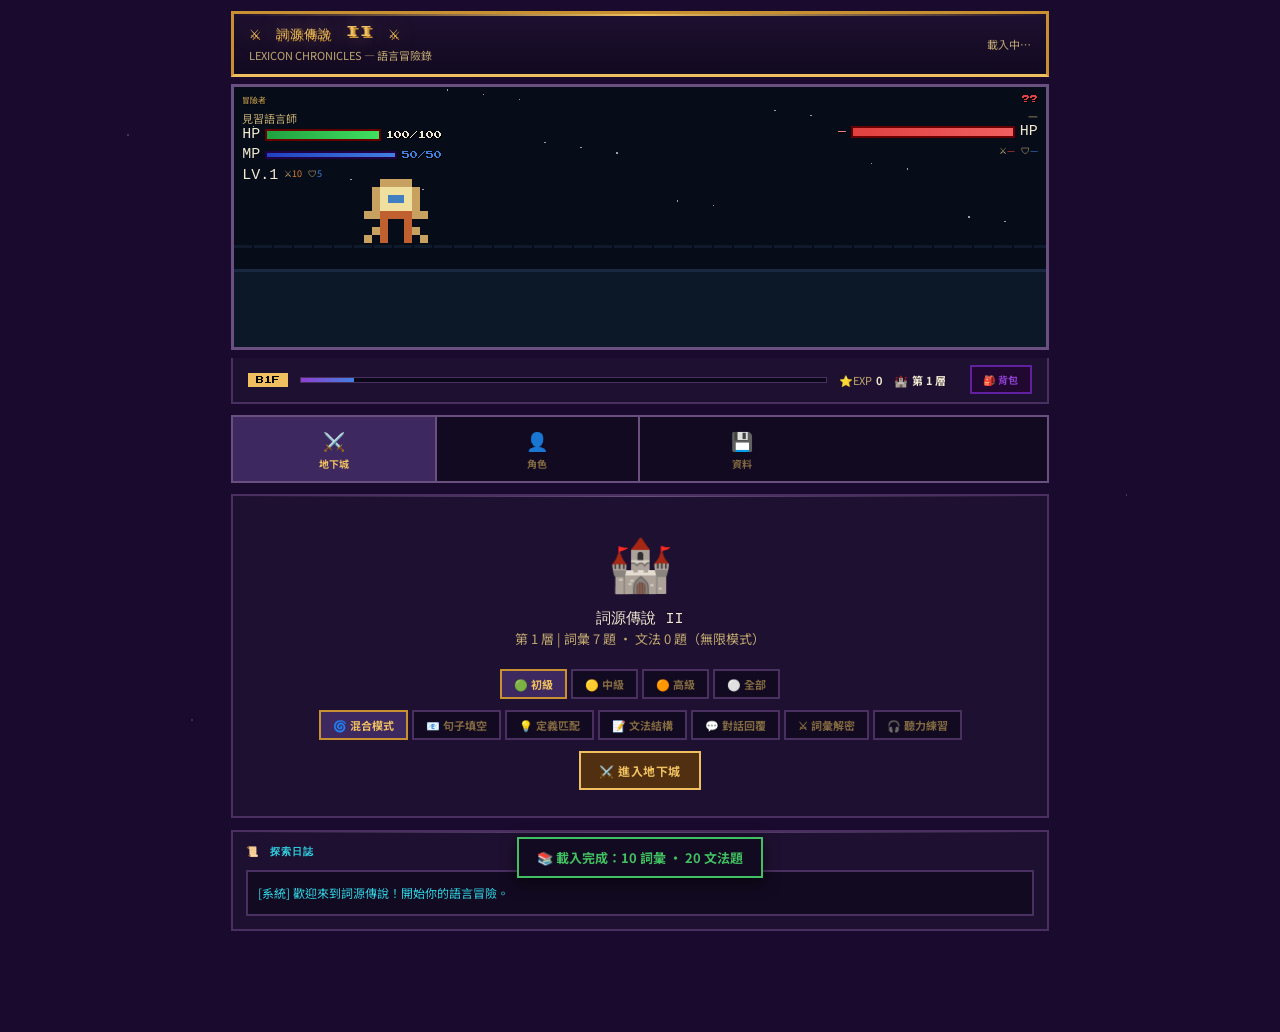
==== LexiconChronicles2.html @ 1552fb25 "03170523-修改完資料讀取、以及音效" ====
<!DOCTYPE html>
<html lang="zh-Hant">
<head>
<meta charset="UTF-8">
<meta name="viewport" content="width=device-width,initial-scale=1.0">
<title>詞源傳說 II — LEXICON CHRONICLES</title>
<link rel="stylesheet" href="css/styles.css">
</head>
<body>

<!-- Overlays -->
<div class="lu-ov" id="lu-ov" onclick="closeLU()">
  <div class="lu-box">
    <span style="font-size:52px;display:block;margin-bottom:.5rem">⭐</span>
    <div class="lu-lv" id="lu-lv">Lv.2</div>
    <div class="lu-cls" id="lu-cls"></div>
    <div class="lu-sub">點擊任意處繼續</div>
  </div>
</div>
<div class="boss-ov" id="boss-ov">
  <div class="boss-box">
    <div class="boss-title">⚠ BOSS ENCOUNTER ⚠</div>
    <span class="boss-sprite" id="boss-spr">🐉</span>
    <div style="font-size:13px;color:var(--text2);margin-bottom:1.25rem" id="boss-desc">強大的魔王出現了！</div>
    <button class="btn btn-red" onclick="beginBattle()">⚔️ 迎戰！</button>
  </div>
</div>
<div class="dead-ov" id="dead-ov">
  <div style="text-align:center;padding:2rem">
    <div class="dead-txt">GAME OVER</div>
    <div style="font-size:16px;color:var(--text2);margin-bottom:1.5rem">你的冒險在此終結…</div>
    <div style="font-size:13px;color:var(--text3);margin-bottom:1.5rem" id="dead-floor"></div>
    <button class="btn btn-gold" onclick="revive()" style="margin-right:8px">🔮 繼續（消耗復活水晶）</button>
    <button class="btn btn-red" onclick="newGame()">💀 重新開始</button>
  </div>
</div>
<div class="chest-ov" id="chest-ov">
  <div class="chest-box">
    <span class="chest-ico" id="chest-ico">⚗️</span>
    <div class="chest-nm" id="chest-nm">神秘道具</div>
    <div style="font-size:12px;color:var(--text2)" id="chest-desc"></div>
    <button class="btn btn-gold btn-sm" onclick="closeChest()" style="margin-top:1rem">收進背包</button>
  </div>
</div>
<div class="modal-ov" id="export-modal" onclick="if(event.target===this)closeModal()">
  <div class="modal" style="max-width:520px">
    <div class="modal-hdr">
      <div class="modal-ttl" id="export-ttl">匯出資料</div>
      <button class="btn btn-gray btn-sm" onclick="closeModal()">關閉</button>
    </div>
    <textarea id="modal-txt" readonly onclick="this.select()" style="min-height:180px;font-family:monospace;font-size:12px;margin-bottom:10px"></textarea>
    <div class="btn-row">
      <button class="btn btn-gold btn-sm" onclick="copyModal()">📋 複製</button>
      <button class="btn btn-blue btn-sm" onclick="downloadModal()">⬇ 下載 .json</button>
    </div>
  </div>
</div>
<div id="item-tooltip" class="item-tip" style="display:none"></div>

<!-- INVENTORY MODAL -->
<div class="modal-ov" id="inv-modal" onclick="if(event.target===this)closeInv()">
  <div class="modal">
    <div class="modal-hdr">
      <div class="modal-ttl">🎒 背包與裝備</div>
      <button class="btn btn-gray btn-sm" onclick="closeInv()">關閉</button>
    </div>
    <div class="inv-section-title" style="color:var(--purple)">✨ 遺物欄</div>
    <div class="relic-grid" id="relic-slots" style="margin-bottom:1rem"></div>
    <div class="inv-section-title" style="color:var(--gold)">📦 道具欄（點擊使用/裝備）</div>
    <div class="inv-grid" id="inv-grid" style="margin-bottom:1rem"></div>
    <div class="inv-section-title" style="color:var(--cyan)">🗡️ 角色屬性</div>
    <div class="stats-grid">
      <div class="stat-box"><span class="stat-ico">⚔️</span><div class="stat-lbl">攻擊力</div><div class="stat-val" id="inv-atk">—</div></div>
      <div class="stat-box"><span class="stat-ico">🛡️</span><div class="stat-lbl">防禦力</div><div class="stat-val" id="inv-def">—</div></div>
      <div class="stat-box"><span class="stat-ico">❤️</span><div class="stat-lbl">最大HP</div><div class="stat-val" id="inv-mhp">—</div></div>
      <div class="stat-box"><span class="stat-ico">💎</span><div class="stat-lbl">最大MP</div><div class="stat-val" id="inv-mmp">—</div></div>
    </div>
  </div>
</div>

<!-- 隱藏不需要的匯入彈窗 -->
<div class="modal-ov" id="json-modal" style="display:none"></div>

<div class="app">

<!-- TITLE -->
<div class="game-title">
  <div class="title-row">
    <div>
      <div class="title-px">⚔ 詞源傳說 II ⚔</div>
      <div class="title-sub" style="margin-top:4px">LEXICON CHRONICLES — 語言冒險錄</div>
    </div>
    <div style="text-align:right;font-size:11px;color:var(--text2)" id="hdr-sub">載入中…</div>
  </div>
</div>

<!-- CANVAS BATTLE -->
<div class="battle-wrap">
  <canvas id="battle-canvas"></canvas>
  <div class="battle-ui">
    <!-- Player HUD -->
    <div class="player-hud">
      <div class="hud-name" id="phud-name" style="color:var(--gold)">冒險者</div>
      <div class="hud-class" id="phud-class" style="font-size:11px;color:var(--text2)">見習</div>
      <div class="hud-hp-row">
        <span style="font-family:monospace">HP</span>
        <div class="hp-bar-wrap" style="flex:1"><div class="hp-bar-fill player" id="php-bar" style="width:100%"></div></div>
        <span class="hp-val" id="php-val">100/100</span>
      </div>
      <div class="hud-hp-row">
        <span style="font-family:monospace">MP</span>
        <div class="mp-bar-wrap" style="flex:1"><div class="hp-bar-fill mp" id="pmp-bar" style="width:100%"></div></div>
        <span class="hp-val" id="pmp-val" style="color:var(--blue)">50/50</span>
      </div>
      <div style="display:flex;gap:6px;margin-top:4px;flex-wrap:wrap">
        <span style="font-family:monospace">LV.<span id="plv">1</span></span>
        <span style="font-size:9px;color:var(--text2)">⚔<span id="patk" style="color:var(--orange)">10</span></span>
        <span style="font-size:9px;color:var(--text2)">🛡<span id="pdef" style="color:var(--blue)">5</span></span>
        <span id="pcombo" style="font-family:monospace"></span>
      </div>
    </div>
    <!-- Enemy HUD -->
    <div class="enemy-hud">
      <div class="hud-name" id="ehud-name" style="color:var(--red)">??</div>
    <div class="hud-class" id="ehud-class" style="font-size:11px;color:var(--text2)">—</div>
      <div class="hud-hp-row right">
        <span class="hp-val" id="ehp-val" style="color:#f08080">—</span>
        <div class="hp-bar-wrap" style="flex:1"><div class="hp-bar-fill enemy" id="ehp-bar" style="width:100%"></div></div>
        <span style="font-family:monospace">HP</span>
      </div>
      <div style="display:flex;gap:6px;margin-top:4px;flex-wrap:wrap;justify-content:flex-end">
        <span style="font-size:9px;color:var(--text2)">⚔<span id="eatk" style="color:var(--red)">—</span></span>
        <span style="font-size:9px;color:var(--text2)">🛡<span id="edef" style="color:var(--blue)">—</span></span>
      </div>
    </div>
  </div>
</div>

<!-- DUNGEON INFO -->
<div class="dungeon-info">
  <span class="floor-chip" id="floor-chip">B1F</span>
  <span id="boss-warn-txt" class="boss-warn" style="display:none">⚠ BOSS!</span>
  <div class="floor-track"><div class="floor-track-fill" id="floor-trk" style="width:0%"></div></div>
  <div class="d-stat">⭐EXP <strong id="exp-disp">0</strong></div>
  <div class="d-stat">🏰 <strong id="floor-disp">第 1 層</strong></div>
  <div class="d-stat" id="combo-disp"></div>
  <button class="btn btn-purple btn-sm" onclick="openInventory()">🎒 背包</button>
</div>

<!-- MAIN TABS -->
<div class="main-tabs">
  <button class="main-tab active" id="tab-dungeon" onclick="mainTab('dungeon')"><span class="tab-ico">⚔️</span>地下城</button>
  <button class="main-tab" id="tab-character" onclick="mainTab('character')"><span class="tab-ico">👤</span>角色</button>
  <button class="main-tab" id="tab-data" onclick="mainTab('data')"><span class="tab-ico">💾</span>資料</button>
</div>

<!-- ══ DUNGEON ══ -->
<div id="mod-dungeon" class="section active">
  <div id="dq-start">
    <div class="card" style="text-align:center;padding:1.75rem">
      <div style="font-size:52px;margin-bottom:.75rem">🏰</div>
      <div style="font-family:monospace">詞源傳說 II</div>
      <div style="font-size:13px;color:var(--text2);margin-bottom:1.25rem;line-height:1.7" id="dq-info"></div>
      <div class="lvl-group" style="justify-content:center" id="dql">
        <button class="lvl-btn on" onclick="dqlv(this,'beginner')">🟢 初級</button>
        <button class="lvl-btn" onclick="dqlv(this,'intermediate')">🟡 中級</button>
        <button class="lvl-btn" onclick="dqlv(this,'advanced')">🟠 高級</button>
        <button class="lvl-btn" onclick="dqlv(this,'all')">⚪ 全部</button>
      </div>
      <div class="lvl-group" style="justify-content:center" id="dqm">
        <button class="lvl-btn on" onclick="dqmd(this,'mixed')">🌀 混合模式</button>
        <button class="lvl-btn" onclick="dqmd(this,'email_fill')">📧 句子填空</button>
        <button class="lvl-btn" onclick="dqmd(this,'job_define')">💡 定義匹配</button>
        <button class="lvl-btn" onclick="dqmd(this,'logic_grammar')">📝 文法結構</button>
        <button class="lvl-btn" onclick="dqmd(this,'response_choice')">💬 對話回覆</button>
        <button class="lvl-btn" onclick="dqmd(this,'vocab')">⚔ 詞彙解密</button>
        <button class="lvl-btn" onclick="dqmd(this,'listening')">🎧 聽力練習</button>
      </div>
      <div class="btn-row" style="justify-content:center;gap:8px">
        <button class="btn btn-gold" onclick="startDungeon()">⚔️ 進入地下城</button>
      </div>
    </div>
    <div class="card">
      <div class="card-title" style="color:var(--cyan)">📜 探索日誌</div>
      <div class="dlog" id="dungeon-log"><div class="log-info">[系統] 歡迎來到詞源傳說！開始你的語言冒險。</div></div>
    </div>
  </div>
  <div id="dq-active" style="display:none">
    <div class="prog-wrap"><div class="prog-fill" id="dqpf" style="width:0%"></div></div>
    <div style="display:flex;justify-content:space-between;align-items:center;margin-bottom:.75rem;font-size:11px">
      <span style="color:var(--text2);font-family:monospace" id="dqpl">剩餘題數</span>
      <span>✓<span id="dqc" style="color:var(--green);font-weight:700">0</span> ✗<span id="dqw" style="color:var(--red);font-weight:700">0</span></span>
      <button class="btn btn-red btn-sm" onclick="exitDungeon()">逃跑</button>
    </div>
    <div class="q-card" id="dqcard"></div>
    <div id="dqfb" style="display:none"></div>
    
    <!-- 技能區塊：只在戰鬥進行中且未作答前顯示 -->
    <div id="skill-zone" style="margin-top:0.75rem; display:flex; gap:8px; justify-content:center;">
      <button class="btn btn-blue btn-sm" onclick="useMagic('shield')" title="消耗 20 MP，抵擋下次答錯傷害">🛡️ 護盾 (20)</button>
      <button class="btn btn-purple btn-sm" onclick="useMagic('burst')" title="消耗 30 MP，下次答對傷害兩倍">💥 爆裂 (30)</button>
      <button class="btn btn-red btn-sm" onclick="useMagic('heal')" title="消耗 40 MP，恢復 30% HP">💖 治癒 (40)</button>
    </div>

    <div style="text-align:right;margin-top:.75rem">
      <button class="btn btn-gold" id="dqnxt" onclick="nextDQ()" style="display:none">繼續 →</button>
    </div>
  </div>
  <div id="dq-result" style="display:none">
    <div class="card" style="text-align:center;padding:2rem">
      <div style="font-size:48px;margin-bottom:.75rem" id="res-ico">🏆</div>
      <div style="font-family:monospace;font-size:20px;margin-bottom:.5rem" id="res-title">VICTORY!</div>
      <div style="font-size:13px;color:var(--text2);margin-bottom:1rem" id="res-score">0/0 答對</div>
      <div style="font-size:13px;color:var(--text2);margin-bottom:1.5rem" id="res-msg">已前進至第 1 層</div>
      <div class="btn-row" style="justify-content:center;gap:8px">
        <button class="btn btn-gold" onclick="continueDungeon()">繼續探索</button>
        <button class="btn btn-blue" onclick="mainTab('character')">查看角色</button>
      </div>
    </div>
  </div>
</div>

<!-- ══ CHARACTER ══ -->
<div id="mod-character" class="section">
  <div class="card">
    <div class="card-title" style="color:var(--gold)">👤 角色狀態</div>
    <div class="stats-grid">
      <div class="stat-box"><span class="stat-ico">⭐</span><div class="stat-lbl">等級</div><div class="stat-val" id="char-lv">1</div></div>
      <div class="stat-box"><span class="stat-ico">💎</span><div class="stat-lbl">EXP</div><div class="stat-val" id="char-exp">0</div></div>
      <div class="stat-box"><span class="stat-ico">❤️</span><div class="stat-lbl">HP</div><div class="stat-val" id="char-hp">100/100</div></div>
      <div class="stat-box"><span class="stat-ico">💎</span><div class="stat-lbl">MP</div><div class="stat-val" id="char-mp">50/50</div></div>
      <div class="stat-box"><span class="stat-ico">🏠</span><div class="stat-lbl">最大HP</div><div class="stat-val" id="char-maxhp">100</div></div>
      <div class="stat-box"><span class="stat-ico">💎</span><div class="stat-lbl">最大MP</div><div class="stat-val" id="char-maxmp">50</div></div>
      <div class="stat-box"><span class="stat-ico">⚔️</span><div class="stat-lbl">攻擊</div><div class="stat-val" id="char-atk">10</div></div>
      <div class="stat-box"><span class="stat-ico">🛡️</span><div class="stat-lbl">防禦</div><div class="stat-val" id="char-def">5</div></div>
      <div class="stat-box"><span class="stat-ico">🏠</span><div class="stat-lbl">樓層</div><div class="stat-val" id="char-floor">1</div></div>
      <div class="stat-box"><span class="stat-ico">💎</span><div class="stat-lbl">鑽石</div><div class="stat-val" id="char-diamond">0</div></div>
    </div>
  </div>
  <div class="card">
    <div class="card-title" style="color:var(--cyan)">📊 統計數據</div>
    <div class="stats-grid">
      <div class="stat-box"><span class="stat-ico">⚔️</span><div class="stat-lbl">詞彙擊殺</div><div class="stat-val" id="char-vocab-kills">0</div></div>
      <div class="stat-box"><span class="stat-ico">📝</span><div class="stat-lbl">文法擊殺</div><div class="stat-val" id="char-grammar-kills">0</div></div>
      <div class="stat-box"><span class="stat-ico">🏆</span><div class="stat-lbl">Boss擊殺</div><div class="stat-val" id="char-boss-kills">0</div></div>
      <div class="stat-box"><span class="stat-ico">💎</span><div class="stat-lbl">鑽石獲得</div><div class="stat-val" id="char-diamond-got">0</div></div>
      <div class="stat-box"><span class="stat-ico">🏠</span><div class="stat-lbl">最高樓層</div><div class="stat-val" id="char-max-floor">1</div></div>
      <div class="stat-box"><span class="stat-ico">🔥</span><div class="stat-lbl">最高連擊</div><div class="stat-val" id="char-max-combo">0</div></div>
    </div>
  </div>
  <div class="card">
    <div class="card-title" style="color:var(--purple)">✨ 遺物列表</div>
    <div class="relic-grid" id="char-relics"></div>
  </div>
</div>

<!-- ══ DATA ══ -->
<div id="mod-data" class="section">
  <div class="card">
    <div class="card-title" style="color:var(--gold)">💾 資料管理</div>
    <div class="btn-row" style="justify-content:center;gap:8px">
      <button class="btn btn-blue" onclick="exportData()">📤 匯出存檔</button>
      <button class="btn btn-green" onclick="importData()">📥 匯入存檔</button>
      <button class="btn btn-red" onclick="resetData()">🗑️ 刪除存檔</button>
    </div>
  </div>
  <div class="card">
    <div class="card-title" style="color:var(--cyan)">📊 遊戲統計</div>
    <div class="stats-grid">
      <div class="stat-box"><span class="stat-ico">🏠</span><div class="stat-lbl">總樓層</div><div class="stat-val" id="stat-total-floors">0</div></div>
      <div class="stat-box"><span class="stat-ico">💎</span><div class="stat-lbl">總鑽石</div><div class="stat-val" id="stat-total-diamonds">0</div></div>
      <div class="stat-box"><span class="stat-ico">⚔️</span><div class="stat-lbl">總擊殺</div><div class="stat-val" id="stat-total-kills">0</div></div>
      <div class="stat-box"><span class="stat-ico">🏆</span><div class="stat-lbl">總Boss</div><div class="stat-val" id="stat-total-bosses">0</div></div>
    </div>
  </div>
</div>

</div>

<script src="js/utils.js"></script>
<script src="js/data.js"></script>
<script src="js/storage.js"></script>
<script src="js/player.js"></script>
<script src="js/dungeon.js"></script>
<script src="js/canvas.js"></script>
<script src="js/audio.js"></script>
<script src="js/interface.js"></script>
<script src="js/scripts.js"></script>

</body>
</html>
---- css/styles.css ----
@import url('https://fonts.googleapis.com/css2?family=Press+Start+2P&family=Noto+Sans+TC:wght@400;700;900&display=swap');
*{box-sizing:border-box;margin:0;padding:0}
:root{
  --bg:#1a0a2e;--bg2:#2d1b4e;--bg3:#3d2860;
  --panel:#120a20;--panel2:#1e1030;
  --gold:#f0c060;--gold2:#c89030;--gold3:#503010;
  --green:#40c060;--green2:#208040;--green3:#082010;
  --red:#e04040;--red2:#a02020;--red3:#300808;
  --blue:#4080e0;--blue2:#2050a0;--blue3:#081830;
  --purple:#9040d0;--purple2:#6020a0;--purple3:#200830;
  --cyan:#30d0e0;--pink:#e060a0;--orange:#e08030;
  --text:#f0e8d0;--text2:#c0a870;--text3:#806840;
  --border:#4a3060;--border2:#6a5080;
}
html{image-rendering:pixelated;font-size:15px}
body{font-family:'Noto Sans TC',sans-serif;background:var(--bg);color:var(--text);min-height:100vh;overflow-x:hidden}

/* Starfield bg */
body::before{content:'';position:fixed;inset:0;background:
  radial-gradient(1px 1px at 10% 15%,rgba(255,255,255,.6),transparent),
  radial-gradient(1px 1px at 25% 40%,rgba(255,255,255,.4),transparent),
  radial-gradient(1px 1px at 40% 10%,rgba(255,255,255,.7),transparent),
  radial-gradient(1px 1px at 60% 70%,rgba(255,255,255,.5),transparent),
  radial-gradient(1px 1px at 75% 30%,rgba(255,255,255,.6),transparent),
  radial-gradient(1px 1px at 88% 55%,rgba(255,255,255,.4),transparent),
  radial-gradient(1px 1px at 15% 80%,rgba(255,255,255,.5),transparent),
  radial-gradient(1px 1px at 50% 90%,rgba(255,255,255,.3),transparent),
  radial-gradient(2px 2px at 35% 60%,rgba(200,160,255,.4),transparent),
  radial-gradient(2px 2px at 80% 20%,rgba(160,200,255,.4),transparent);
  pointer-events:none;z-index:0}

::-webkit-scrollbar{width:6px}::-webkit-scrollbar-track{background:var(--panel)}::-webkit-scrollbar-thumb{background:var(--border2)}

.app{max-width:840px;margin:0 auto;padding:.75rem .75rem 6rem;position:relative;z-index:1}

/* ── TITLE ── */
.game-title{background:linear-gradient(180deg,var(--panel2),var(--panel));border:3px solid var(--gold2);border-bottom:3px solid var(--gold);padding:.75rem 1rem;margin-bottom:.5rem;position:relative;overflow:hidden}
.game-title::before{content:'';position:absolute;top:0;left:0;right:0;height:2px;background:linear-gradient(90deg,transparent,var(--gold),transparent)}
.title-row{display:flex;align-items:center;justify-content:space-between;gap:10px;flex-wrap:wrap}
.title-px{font-family:'Press Start 2P',monospace;font-size:12px;color:var(--gold);text-shadow:2px 2px 0 var(--gold2),0 0 20px rgba(240,192,96,.5);letter-spacing:2px}
.title-sub{font-size:11px;color:var(--text2)}

/* ── CANVAS BATTLE AREA ── */
.battle-wrap{background:var(--panel);border:3px solid var(--border2);margin-bottom:.5rem;position:relative;overflow:hidden}
#battle-canvas{display:block;width:100%;height:260px;image-rendering:pixelated}
.battle-ui{position:absolute;inset:0;pointer-events:none;padding:8px}
.player-hud{position:absolute;left:8px;top:8px;min-width:200px}
.enemy-hud{position:absolute;right:8px;top:8px;min-width:200px;text-align:right}
.hud-name{font-family:'Press Start 2P',monospace;font-size:8px;margin-bottom:4px;text-shadow:1px 1px 0 #000}
.hud-hp-row{display:flex;align-items:center;gap:5px;margin-bottom:3px}
.hud-hp-row.right{justify-content:flex-end}
.hp-bar-wrap{flex:1;height:12px;background:#1a0808;border:2px solid #600;position:relative}
.hp-bar-fill{height:100%;transition:width .4s ease;position:relative}
.hp-bar-fill.player{background:linear-gradient(90deg,#20a040,#40e060)}
.hp-bar-fill.enemy{background:linear-gradient(90deg,#e04040,#f06060)}
.hp-bar-fill.low{animation:hpPulse .7s infinite}
@keyframes hpPulse{0%,100%{filter:brightness(1)}50%{filter:brightness(1.5)}}
.hp-bar-fill.mp{background:linear-gradient(90deg,#2040c0,#4080e0)}
.hp-val{font-family:'Press Start 2P',monospace;font-size:8px;color:var(--text);white-space:nowrap;text-shadow:1px 1px 0 #000}
.mp-bar-wrap{flex:1;height:8px;background:#080818;border:2px solid #204}
.status-badges{display:flex;gap:4px;flex-wrap:wrap;margin-top:4px}
.s-badge{font-family:'Press Start 2P',monospace;font-size:7px;padding:2px 5px;border:1px solid}

/* ── DUNGEON INFO ── */
.dungeon-info{background:var(--panel2);border:2px solid var(--border);border-top:none;padding:.5rem 1rem;display:flex;align-items:center;gap:12px;flex-wrap:wrap;margin-bottom:.75rem;font-size:11px}
.floor-chip{font-family:'Press Start 2P',monospace;font-size:8px;color:#000;background:var(--gold);padding:3px 8px}
.boss-warn{font-family:'Press Start 2P',monospace;font-size:8px;color:var(--red);animation:blink .5s infinite}
@keyframes blink{0%,100%{opacity:1}50%{opacity:0}}
.floor-track{flex:1;height:6px;background:#0a0818;border:1px solid var(--border);overflow:hidden;min-width:80px}
.floor-track-fill{height:100%;background:linear-gradient(90deg,var(--purple),var(--blue));transition:width .5s}
.d-stat{font-size:11px;color:var(--text2);display:flex;align-items:center;gap:4px}
.d-stat strong{color:var(--text)}

/* ── TABS ── */
.main-tabs{display:grid;grid-template-columns:repeat(4,1fr);margin-bottom:.75rem;border:2px solid var(--border2);background:var(--panel)}
.main-tab{padding:10px 4px;border:none;background:none;cursor:pointer;font-size:10px;font-weight:700;color:var(--text3);border-right:2px solid var(--border2);transition:all .15s;font-family:inherit;text-align:center}
.main-tab:last-child{border-right:none}
.main-tab.active{background:var(--bg3);color:var(--gold)}
.main-tab:hover:not(.active){color:var(--text2)}
.tab-ico{font-size:18px;display:block;margin-bottom:3px}

.sub-tabs{display:flex;gap:2px;margin-bottom:.75rem}
.sub-tab{flex:1;padding:7px;border:2px solid var(--border);background:var(--panel);cursor:pointer;font-size:11px;font-weight:700;color:var(--text3);transition:all .15s;font-family:inherit;text-align:center}
.sub-tab.active{background:var(--bg3);color:var(--gold);border-color:var(--gold2)}
.sub-tab:hover:not(.active){color:var(--text2)}
.section{display:none}.section.active{display:block}

/* 確保角色內容正確隱藏/顯示 */
#mod-character{display:none}
#mod-character.active{display:block}

/* ── CARDS ── */
.card{background:var(--panel2);border:2px solid var(--border);padding:.875rem;margin-bottom:.75rem;position:relative}
.card::after{content:'';position:absolute;top:0;left:0;right:0;height:1px;background:linear-gradient(90deg,transparent,var(--border2),transparent)}
.card-title{font-size:13px;font-weight:700;color:var(--gold);margin-bottom:.75rem;display:flex;align-items:center;gap:8px;font-family:'Press Start 2P',monospace;font-size:10px;letter-spacing:1px}

/* ── FORMS ── */
.lbl{font-size:11px;color:var(--text2);margin-bottom:4px;font-weight:700;display:block;text-transform:uppercase;letter-spacing:.04em}
input[type=text],textarea,select{width:100%;background:var(--panel);border:2px solid var(--border2);color:var(--text);font-family:'Noto Sans TC',sans-serif;font-size:14px;padding:9px 12px;outline:none;transition:border .15s;resize:vertical}
input:focus,textarea:focus,select:focus{border-color:var(--gold2)}
textarea{min-height:64px}
select option{background:var(--panel)}
.g2{display:grid;grid-template-columns:1fr 1fr;gap:10px;margin-bottom:10px}
.field{margin-bottom:10px}

/* ── BUTTONS ── */
.btn{padding:9px 18px;border:2px solid;cursor:pointer;font-size:12px;font-weight:700;font-family:inherit;transition:all .12s;display:inline-flex;align-items:center;gap:6px;text-transform:uppercase;letter-spacing:.5px}
.btn:active{transform:translateY(1px)}
.btn-gold{background:var(--gold3);border-color:var(--gold);color:var(--gold)}.btn-gold:hover{background:var(--gold2);color:#000}
.btn-red{background:var(--red3);border-color:var(--red2);color:var(--red)}.btn-red:hover{background:var(--red2);color:#fff}
.btn-blue{background:var(--blue3);border-color:var(--blue2);color:var(--blue)}.btn-blue:hover{background:var(--blue2);color:#fff}
.btn-green{background:var(--green3);border-color:var(--green2);color:var(--green)}.btn-green:hover{background:var(--green2);color:#000}
.btn-purple{background:var(--purple3);border-color:var(--purple2);color:var(--purple)}.btn-purple:hover{background:var(--purple2);color:#fff}
.btn-gray{background:var(--panel);border-color:var(--border2);color:var(--text2)}.btn-gray:hover{background:var(--bg3)}
.btn:disabled{opacity:.35;cursor:not-allowed}
.btn-sm{padding:5px 11px;font-size:10px}
.btn-row{display:flex;gap:6px;flex-wrap:wrap;align-items:center}

/* ── BADGES ── */
.badge{display:inline-block;padding:2px 7px;font-size:10px;font-weight:700;border:1px solid}
.bg{background:var(--green3);color:#60e080;border-color:var(--green2)}
.bb{background:var(--blue3);color:#80b0f0;border-color:var(--blue2)}
.by{background:var(--gold3);color:var(--gold);border-color:var(--gold2)}
.br{background:var(--red3);color:#f08080;border-color:var(--red2)}
.bp{background:var(--purple3);color:#c080f0;border-color:var(--purple2)}
.lvl-group{display:flex;gap:4px;flex-wrap:wrap;margin-bottom:.75rem}
.lvl-btn{padding:5px 12px;border:2px solid var(--border);background:var(--panel);cursor:pointer;font-size:11px;font-weight:700;color:var(--text3);font-family:inherit;transition:all .15s}
.lvl-btn.on{border-color:var(--gold2);color:var(--gold);background:var(--bg3)}

/* ── WORD CARDS ── */
.wcard{background:var(--panel);border:2px solid var(--border);padding:12px 14px;margin-bottom:8px;border-left:3px solid var(--gold2)}
.wcard-word{font-size:15px;font-weight:900;color:var(--gold);letter-spacing:1px}
.wcard-def{font-size:13px;color:var(--text);margin:5px 0 3px;line-height:1.6}
.wcard-zh{font-size:13px;color:var(--cyan);font-weight:700;margin-bottom:3px}
.wcard-sent{font-size:12px;color:var(--text2);font-style:italic;line-height:1.65}
.spk{background:none;border:none;cursor:pointer;color:var(--gold);font-size:13px;padding:1px 4px;vertical-align:middle}

/* ── TOOLTIP ── */
.cw{cursor:pointer;border-bottom:1px dashed var(--gold2);display:inline;position:relative}
.cw:hover{color:var(--gold)}
.tip-box{position:absolute;background:var(--panel);border:2px solid var(--gold2);color:var(--text);padding:6px 12px;font-size:12px;white-space:nowrap;z-index:9999;top:calc(100% + 8px);left:50%;transform:translateX(-50%);display:flex;align-items:center;gap:8px;box-shadow:0 4px 16px rgba(0,0,0,.7)}
.tip-box::before{content:'';position:absolute;top:-5px;left:50%;transform:translateX(-50%);border:5px solid transparent;border-bottom-color:var(--gold2);border-top:none}
.tip-spk{background:var(--bg3);border:1px solid var(--border2);cursor:pointer;padding:2px 6px;color:var(--gold);font-size:13px;pointer-events:all}
.tip-spk:hover{background:var(--gold2);color:#000}

/* ── QUIZ ── */
.q-card{background:var(--panel2);border:2px solid var(--border2);padding:1.125rem;margin-bottom:.75rem}
.q-head{font-size:10px;color:var(--text2);font-weight:700;margin-bottom:.625rem;text-transform:uppercase;letter-spacing:.5px;font-family:'Press Start 2P',monospace}
.q-text{font-size:15px;line-height:1.9;margin-bottom:1.125rem;padding:12px 14px;background:var(--panel);border:2px solid var(--border);color:var(--text)}
.q-blank{display:inline-block;border-bottom:2px solid var(--cyan);min-width:72px;background:rgba(48,208,224,.12);padding:0 6px;color:transparent;vertical-align:bottom}
.opt-btn{width:100%;padding:11px 15px;border:2px solid var(--border2);background:var(--panel);cursor:pointer;font-size:14px;font-family:'Noto Sans TC',sans-serif;color:var(--text);transition:all .15s;text-align:left;margin-bottom:7px;display:block;line-height:1.5}
.opt-btn:hover:not(:disabled){border-color:var(--gold2);background:var(--bg3);color:var(--gold)}
.opt-btn.correct{border-color:var(--green)!important;background:var(--green3)!important;color:#60e080!important;font-weight:700}
.opt-btn.wrong{border-color:var(--red)!important;background:var(--red3)!important;color:#f08080!important}
.opt-btn:disabled{cursor:default}
.fb{padding:12px 14px;border:2px solid;margin-top:.75rem;font-size:13px;line-height:1.65}
.fb.ok{background:var(--green3);border-color:var(--green2);color:#80f0a0}
.fb.no{background:var(--red3);border-color:var(--red2);color:#f0a0a0}
.fb-explain{margin-top:8px;padding-top:8px;border-top:1px solid rgba(255,255,255,.1);font-size:12px;line-height:1.75;color:var(--text2)}

/* ── PROG BAR ── */
.prog-wrap{height:8px;background:var(--panel);border:2px solid var(--border);overflow:hidden;margin-bottom:.75rem}
.prog-fill{height:100%;background:linear-gradient(90deg,var(--gold2),var(--gold));transition:width .4s}

/* ── IMPORT HINT ── */
.import-hint{background:var(--panel);border:2px dashed var(--border2);padding:12px;margin-bottom:10px;font-size:12px;color:var(--text2);line-height:1.85}
.import-hint code{background:var(--bg3);padding:1px 5px;font-family:monospace;font-size:11px;color:var(--cyan);border:1px solid var(--border)}
.import-result{font-size:12px;font-weight:700}
.import-result.ok{color:var(--green)}.import-result.err{color:var(--red)}

/* ── GRAMMAR CARD ── */
.gcard{background:var(--panel);border:2px solid var(--border);padding:12px 14px;margin-bottom:8px;border-left:3px solid var(--purple2)}
.gcard-q{font-size:14px;color:var(--text);line-height:1.65;margin-bottom:8px}
.gcard-opts{display:grid;grid-template-columns:1fr 1fr;gap:4px;margin-bottom:6px}
.gcard-opt{font-size:12px;padding:4px 8px;background:var(--panel2);border:1px solid var(--border);color:var(--text2)}
.gcard-opt.ans{background:var(--green3);border-color:var(--green2);color:#80f0a0;font-weight:700}
.gcard-exp{font-size:12px;color:var(--text3);line-height:1.65;border-top:1px solid var(--border);padding-top:6px}

/* ── STATS ── */
.sr{display:flex;justify-content:space-between;align-items:center;padding:8px 0;border-bottom:1px solid var(--border);font-size:13px}
.sr:last-child{border-bottom:none}

/* ── DATA ROWS ── */
.dm-row{display:flex;justify-content:space-between;align-items:flex-start;padding:9px 0;border-bottom:1px solid var(--border);gap:10px;flex-wrap:wrap}
.dm-row:last-child{border-bottom:none}

/* ── INVENTORY MODAL ── */
.modal-ov{position:fixed;inset:0;background:rgba(0,0,0,.85);z-index:8000;display:none;align-items:center;justify-content:center;padding:1rem}
.modal-ov.open{display:flex}
.modal{background:var(--panel2);border:3px solid var(--border2);padding:1.25rem;max-width:620px;width:100%;max-height:90vh;overflow-y:auto}
.modal-hdr{display:flex;justify-content:space-between;align-items:center;margin-bottom:1rem}
.modal-ttl{font-family:'Press Start 2P',monospace;font-size:10px;color:var(--gold);letter-spacing:1px}

.inv-section-title{font-family:'Press Start 2P',monospace;font-size:8px;letter-spacing:1px;margin-bottom:6px;padding-bottom:4px;border-bottom:1px solid var(--border2)}
.inv-grid{display:grid;grid-template-columns:repeat(5,1fr);gap:5px;margin-bottom:1rem}
.inv-slot{background:var(--panel);border:2px solid var(--border2);padding:7px 4px;text-align:center;cursor:pointer;min-height:70px;display:flex;flex-direction:column;align-items:center;justify-content:center;gap:3px;position:relative;transition:all .15s}
.inv-slot:hover:not(.empty){border-color:var(--gold2);background:var(--bg3);transform:translateY(-2px)}
.inv-slot.empty{opacity:.3;cursor:default}
.inv-slot .ico{font-size:22px}
.inv-slot .nm{font-size:9px;color:var(--text2);line-height:1.3;text-align:center}
.inv-slot .qty{position:absolute;top:3px;right:4px;font-family:'Press Start 2P',monospace;font-size:7px;color:var(--gold)}
.equipped-badge{position:absolute;bottom:2px;left:2px;font-family:'Press Start 2P',monospace;font-size:6px;color:#000;background:var(--gold);padding:1px 3px}
.rarity-common{border-color:var(--border2)}
.rarity-uncommon{border-color:var(--green2)}
.rarity-rare{border-color:var(--blue2)}
.rarity-epic{border-color:var(--purple2)}
.rarity-legendary{border-color:var(--gold2);animation:legendGlow 2s infinite}
@keyframes legendGlow{0%,100%{box-shadow:0 0 6px rgba(240,192,96,.2)}50%{box-shadow:0 0 14px rgba(240,192,96,.6)}}
.stats-grid{display:grid;grid-template-columns:1fr 1fr;gap:6px}
.stat-box{background:var(--panel);border:2px solid var(--border);padding:9px;text-align:center}
.stat-ico{font-size:18px;display:block;margin-bottom:3px}
.stat-lbl{font-size:9px;color:var(--text2);font-weight:700;text-transform:uppercase}
.stat-val{font-family:'Press Start 2P',monospace;font-size:10px;color:var(--gold);margin-top:4px}

/* ── RELIC SLOTS ── */
.relic-grid{display:grid;grid-template-columns:repeat(3,1fr);gap:5px;margin-bottom:1rem}
.relic-slot{background:var(--purple3);border:2px solid var(--purple2);padding:8px;min-height:80px;display:flex;flex-direction:column;align-items:center;justify-content:center;gap:4px;text-align:center}
.relic-slot.active{border-color:var(--purple);box-shadow:0 0 10px rgba(144,64,208,.3)}
.r-ico{font-size:20px}
.r-nm{font-family:'Press Start 2P',monospace;font-size:7px;color:var(--purple);line-height:1.3}
.r-desc{font-size:9px;color:var(--text3);line-height:1.4}

/* ── OVERLAYS ── */
.lu-ov{position:fixed;inset:0;background:rgba(0,0,0,.85);z-index:9500;display:none;align-items:center;justify-content:center;flex-direction:column;cursor:pointer}
.lu-ov.show{display:flex;animation:fadeIn .3s}
@keyframes fadeIn{from{opacity:0}to{opacity:1}}
.lu-box{background:var(--panel2);border:4px solid var(--gold);padding:2rem;text-align:center;max-width:360px;width:90%;box-shadow:0 0 40px rgba(240,192,96,.3)}
.lu-lv{font-family:'Press Start 2P',monospace;font-size:32px;color:var(--gold);text-shadow:2px 2px 0 var(--gold2);line-height:1}
.lu-cls{font-size:14px;color:var(--text);margin-top:8px;font-weight:700}
.lu-sub{font-size:11px;color:var(--text2);margin-top:10px}
.particle{position:fixed;pointer-events:none;z-index:9499;animation:pFly 1.8s ease-out forwards;font-size:14px}
@keyframes pFly{0%{opacity:1;transform:translate(0,0)}100%{opacity:0;transform:translate(var(--tx),var(--ty))}}

.boss-ov{position:fixed;inset:0;background:rgba(0,0,0,.9);z-index:9600;display:none;align-items:center;justify-content:center}
.boss-ov.show{display:flex;animation:fadeIn .4s}
.boss-box{background:var(--panel2);border:4px solid var(--red2);padding:2rem;text-align:center;max-width:400px;width:90%;box-shadow:0 0 40px rgba(224,64,64,.4)}
.boss-title{font-family:'Press Start 2P',monospace;font-size:14px;color:var(--red);animation:blink .5s infinite;margin-bottom:.5rem}
.boss-sprite{font-size:72px;display:block;margin:.75rem 0;filter:drop-shadow(0 0 20px rgba(224,64,64,.6))}

.dead-ov{position:fixed;inset:0;background:rgba(0,0,0,.95);z-index:9700;display:none;align-items:center;justify-content:center}
.dead-ov.show{display:flex;animation:fadeIn .5s}
.dead-txt{font-family:'Press Start 2P',monospace;font-size:28px;color:var(--red);text-shadow:3px 3px 0 var(--red2);margin-bottom:1rem}

.chest-ov{position:fixed;inset:0;background:rgba(0,0,0,.85);z-index:9800;display:none;align-items:center;justify-content:center}
.chest-ov.show{display:flex;animation:fadeIn .3s}
.chest-box{background:var(--panel2);border:4px solid var(--gold);padding:2rem;text-align:center;max-width:360px;width:90%;box-shadow:0 0 50px rgba(240,192,96,.4)}
.chest-ico{font-size:56px;display:block;margin:.75rem 0;animation:bounceIn .5s}
@keyframes bounceIn{from{transform:scale(.5)}to{transform:scale(1)}}
.chest-nm{font-family:'Press Start 2P',monospace;font-size:10px;margin-bottom:.5rem;letter-spacing:1px}

/* ── DAMAGE FLOATS ── */
.dmg-float{position:fixed;font-family:'Press Start 2P',monospace;font-size:14px;font-weight:900;pointer-events:none;z-index:9999;animation:dmgFloat 1.2s ease-out forwards;text-shadow:2px 2px 0 rgba(0,0,0,.8)}
@keyframes dmgFloat{0%{opacity:1;transform:translateY(0) scale(1)}60%{opacity:1;transform:translateY(-50px) scale(1.3)}100%{opacity:0;transform:translateY(-90px) scale(.7)}}

/* ── ITEM TOOLTIP ── */
.item-tip{position:fixed;background:var(--panel);border:2px solid var(--gold2);padding:10px 14px;font-size:12px;z-index:9997;pointer-events:none;max-width:220px;line-height:1.6;box-shadow:0 4px 20px rgba(0,0,0,.8)}
.item-tip-nm{font-family:'Press Start 2P',monospace;font-size:8px;color:var(--gold);margin-bottom:5px}
.item-tip-desc{color:var(--text2)}
.item-tip-type{font-size:10px;margin-top:4px}

/* ── EQUIPPED SLOT ── */
.equipped-slot{display:flex;align-items:center;gap:6px;padding:6px 8px;background:var(--panel);border:2px solid var(--border2);border-radius:6px;font-size:12px;color:var(--text2);min-width:120px}
.equipped-slot .eq-icon{font-size:18px}
.equipped-slot .eq-name{font-weight:700;color:var(--gold)}

/* ── CHARACTER INFO ── */
.char-info{margin-bottom:.75rem}
.char-tabs{display:flex;gap:6px;margin-bottom:10px;border-bottom:2px solid var(--border);padding-bottom:6px}
.tab-btn{background:var(--panel);border:1px solid var(--border);color:var(--text);padding:6px 10px;border-radius:6px;font-size:12px;cursor:pointer;transition:all .2s}
.tab-btn:hover{background:var(--bg2);border-color:var(--gold);color:var(--gold)}
.tab-btn.active{background:var(--gold);color:#1a1a1a;border-color:var(--gold);font-weight:700}
.char-content{min-height:200px}
.char-tab-panel{animation:fadeIn .3s ease-out}
.char-tab-panel.hidden{display:none}
@keyframes fadeIn{from{opacity:0;transform:translateY(4px)}to{opacity:1;transform:translateY(0)}}
.char-stats{display:grid;grid-template-columns:1fr 1fr;gap:8px;margin-bottom:1rem}
.stat-row{display:flex;justify-content:space-between;align-items:center;padding:8px 10px;background:var(--panel);border:2px solid var(--border);border-radius:6px}
.stat-label{font-size:12px;color:var(--text2)}
.stat-val{font-family:'Press Start 2P',monospace;font-size:12px;color:var(--gold);font-weight:700}
.equip-section{margin-bottom:1rem}
.equip-title{font-size:12px;color:var(--text2);margin-bottom:6px;font-weight:700;text-transform:uppercase;letter-spacing:.5px}
.equip-row{display:flex;align-items:center;gap:10px;padding:8px 10px;background:var(--panel);border:2px solid var(--border);border-radius:6px;margin-bottom:6px}
.equip-label{font-size:12px;color:var(--text2);min-width:40px}
.equip-slot{font-size:12px;color:var(--text2);flex:1}
.equip-slot span{font-size:16px;margin-right:6px}

/* ── DUNGEON LOG ── */
.dlog{background:var(--panel);border:2px solid var(--border);padding:10px;font-size:12px;line-height:1.8;color:var(--text2);max-height:130px;overflow-y:auto;font-family:'Noto Sans TC',sans-serif}
.log-ok{color:var(--green)}.log-warn{color:var(--red)}.log-info{color:var(--cyan)}.log-gold{color:var(--gold)}

.scroll-list{max-height:440px;overflow-y:auto}
@media(max-width:480px){
  .g2,.stats-grid,.inv-grid{grid-template-columns:1fr 1fr}
  .relic-grid{grid-template-columns:1fr 1fr}
  .main-tab{font-size:8px;padding:8px 2px}
}
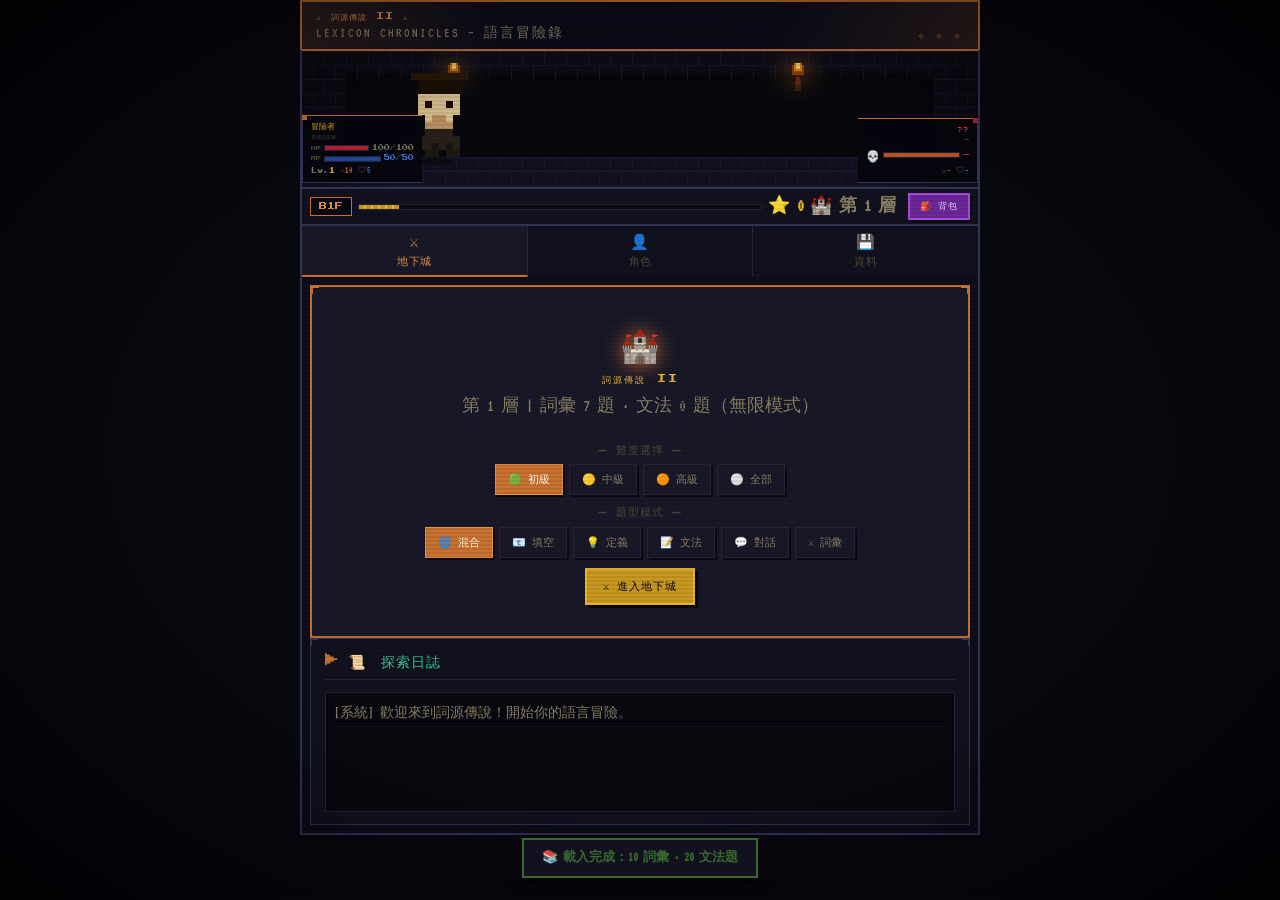
==== commit 34b7292f: "03171032-修改完新介面" ====
--- a/LexiconChronicles2.html
+++ b/LexiconChronicles2.html
@@ -4,44 +4,745 @@
 <meta charset="UTF-8">
 <meta name="viewport" content="width=device-width,initial-scale=1.0">
 <title>詞源傳說 II — LEXICON CHRONICLES</title>
-<link rel="stylesheet" href="css/styles.css">
+
+<link rel="preconnect" href="https://fonts.googleapis.com">
+<link rel="preconnect" href="https://fonts.gstatic.com" crossorigin>
+<link href="https://fonts.googleapis.com/css2?family=Press+Start+2P&family=VT323&family=Silkscreen:wght@400;700&display=swap" rel="stylesheet">
+
+<style>
+/* ══════════════════════════════════════════════
+   LEXICON CHRONICLES II — 獵魔村物語 PIXEL THEME
+   ══════════════════════════════════════════════ */
+
+*, *::before, *::after { box-sizing: border-box; margin: 0; padding: 0; }
+
+:root {
+  --bg:        #080810;
+  --bg2:       #0d0d1c;
+  --bg3:       #111122;
+  --panel:     #12121f;
+  --panel2:    #181828;
+  --panel3:    #1e1e33;
+  --border:    #252540;
+  --border2:   #353558;
+
+  --torch:     #c87230;
+  --torch2:    #e89240;
+  --torch3:    #ff b060;
+  --torch-glow: rgba(200,114,48,0.18);
+
+  --text:      #cec3a0;
+  --text2:     #8a7f62;
+  --text3:     #504838;
+  --title:     #ede0bb;
+
+  --gold:      #c89820;
+  --gold2:     #eab830;
+  --red:       #c02030;
+  --red2:      #f03040;
+  --green:     #386830;
+  --green2:    #4cbc4c;
+  --blue:      #204898;
+  --blue2:     #3d7edc;
+  --purple:    #6b2898;
+  --purple2:   #a84adc;
+  --cyan:      #1e8870;
+  --cyan2:     #2ec89a;
+  --orange:    #b85820;
+  --orange2:   #f08030;
+
+  --hp-fill:   #c02030;
+  --hp-low:    #f84000;
+  --mp-fill:   #204898;
+
+  --font-px:   'Press Start 2P', monospace;
+  --font-vt:   'VT323', monospace;
+  --font-silk: 'Silkscreen', monospace;
+}
+
+::-webkit-scrollbar { width: 5px; }
+::-webkit-scrollbar-track { background: var(--bg); }
+::-webkit-scrollbar-thumb { background: var(--border2); }
+
+html, body {
+  height: 100%;
+  max-height: 100dvh;
+  background: var(--bg);
+  color: var(--text);
+  font-family: var(--font-vt);
+  font-size: 18px;
+  line-height: 1.4;
+  overflow: hidden;
+}
+
+/* Scanlines */
+body::before {
+  content: '';
+  position: fixed; inset: 0;
+  background: repeating-linear-gradient(0deg, transparent, transparent 2px, rgba(0,0,0,0.07) 2px, rgba(0,0,0,0.07) 4px);
+  pointer-events: none; z-index: 9999;
+}
+/* Vignette */
+body::after {
+  content: '';
+  position: fixed; inset: 0;
+  background: radial-gradient(ellipse at center, transparent 55%, rgba(0,0,0,0.65) 100%);
+  pointer-events: none; z-index: 9998;
+}
+
+/* ── App ── */
+.app {
+  max-width: 680px;
+  margin: 0 auto;
+  padding: 0;
+  height: 100dvh;
+  display: flex;
+  flex-direction: column;
+  overflow: hidden;
+}
+.app-chrome { flex-shrink: 0; }
+.app-body {
+  flex: 1;
+  overflow-y: auto;
+  overflow-x: hidden;
+  padding: 0;
+  min-height: 0;
+}
+.app-body::-webkit-scrollbar { width: 4px; }
+.app-body::-webkit-scrollbar-track { background: var(--bg); }
+.app-body::-webkit-scrollbar-thumb { background: var(--border2); }
+
+/* ══════════════
+   TITLE
+══════════════ */
+.game-title {
+  background: var(--bg2);
+  border: 2px solid var(--torch);
+  border-bottom: none;
+  padding: 8px 14px 6px;
+  position: relative;
+  overflow: hidden;
+}
+.game-title::before {
+  content: '';
+  position: absolute; inset: 0;
+  background: linear-gradient(90deg, var(--torch-glow) 0%, transparent 30%, transparent 70%, var(--torch-glow) 100%);
+  pointer-events: none;
+}
+/* Corner ornaments */
+.game-title::after {
+  content: '❖ ❖ ❖';
+  position: absolute; bottom: 6px; right: 14px;
+  font-size: 10px; color: var(--torch); opacity: 0.5;
+  letter-spacing: 4px; font-family: var(--font-vt);
+}
+.title-row { display: flex; align-items: center; gap: 14px; position: relative; z-index: 1; }
+
+@keyframes torch-flicker {
+  0%,100% { opacity:1; text-shadow: 0 0 14px var(--torch), 0 0 28px rgba(200,114,48,0.4), 2px 2px 0 #000; }
+  30%     { opacity:.9; text-shadow: 0 0 22px var(--torch2), 0 0 40px rgba(232,146,64,0.3), 2px 2px 0 #000; }
+  60%     { opacity:.88; text-shadow: 0 0 10px var(--torch), 2px 2px 0 #000; }
+  80%     { opacity:.96; text-shadow: 0 0 18px var(--torch2), 2px 2px 0 #000; }
+}
+
+.title-px {
+  font-family: var(--font-px);
+  font-size: 8px;
+  color: var(--torch2);
+  animation: torch-flicker 3.5s ease-in-out infinite;
+  letter-spacing: 1px;
+  line-height: 1.6;
+}
+.title-sub {
+  font-family: var(--font-vt);
+  font-size: 14px;
+  color: var(--text2);
+  letter-spacing: 2px;
+  margin-top: 1px;
+}
+
+/* ══════════════
+   BATTLE CANVAS
+══════════════ */
+.battle-wrap {
+  position: relative;
+  background: var(--bg2);
+  border: 2px solid var(--border2);
+  border-top: 2px solid var(--torch);
+  overflow: hidden;
+  height: 140px;
+}
+#battle-canvas {
+  display: block; width: 100%; height: 140px;
+  image-rendering: pixelated;
+  image-rendering: crisp-edges;
+}
+.battle-ui {
+  position: absolute; inset: 0;
+  display: flex; justify-content: space-between; align-items: flex-start;
+  padding: 6px 8px; pointer-events: none;
+}
+
+/* HUDs — anchored to bottom of canvas area */
+.battle-ui {
+  position: absolute; inset: 0;
+  display: flex; justify-content: space-between; align-items: flex-end;
+  padding: 0 0 4px 0; pointer-events: none;
+}
+.player-hud, .enemy-hud {
+  background: rgba(6,6,14,0.93);
+  border: 1px solid var(--border2);
+  border-top: 1px solid var(--torch);
+  padding: 5px 8px;
+  min-width: 120px; max-width: 140px;
+  pointer-events: none; position: relative;
+}
+.player-hud { border-right: none; }
+.enemy-hud  { border-left: none; text-align:right; }
+.player-hud::before { content:''; position:absolute; width:5px;height:5px; background:var(--torch); top:-1px;left:-1px; }
+.enemy-hud::after   { content:''; position:absolute; width:5px;height:5px; background:var(--red); top:-1px;right:-1px; }
+
+.hud-name {
+  font-family: var(--font-silk); font-size: 8px;
+  color: var(--gold2); margin-bottom: 1px;
+  white-space: nowrap; overflow: hidden; text-overflow: ellipsis;
+}
+.hud-class {
+  font-family: var(--font-px); font-size: 5px;
+  color: var(--text3); margin-bottom: 4px;
+}
+.hud-hp-row {
+  display: flex; align-items: center; gap: 3px;
+  font-family: var(--font-px); font-size: 5px;
+  color: var(--text3); margin-bottom: 2px;
+}
+.hud-hp-row.right { flex-direction: row-reverse; }
+.hp-bar-wrap, .mp-bar-wrap {
+  height: 6px; flex: 1;
+  background: var(--bg); border: 1px solid var(--border); overflow: hidden;
+}
+.hp-bar-fill {
+  height: 100%;
+  transition: width .3s steps(12);
+}
+.hp-bar-fill.player { background: var(--hp-fill); }
+@keyframes hp-pulse { 0%,100%{opacity:1} 50%{opacity:.4} }
+.hp-bar-fill.player.low { background: var(--hp-low); animation: hp-pulse .7s steps(2) infinite; }
+.hp-bar-fill.enemy  { background: var(--orange); }
+.hp-bar-fill.enemy.low { background: var(--red2); }
+.hp-bar-fill.mp     { background: var(--mp-fill); }
+.hp-val { font-family:var(--font-px); font-size:6px; color:var(--text2); white-space:nowrap; }
+
+/* ══════════════
+   DUNGEON INFO BAR
+══════════════ */
+.dungeon-info {
+  display: flex; align-items: center; gap: 6px; flex-wrap: nowrap;
+  padding: 4px 8px;
+  background: var(--panel); border: 2px solid var(--border2); border-top: none;
+  font-size: 16px;
+  overflow: hidden;
+}
+.floor-chip {
+  font-family: var(--font-px); font-size: 8px;
+  color: var(--torch2); background: var(--bg);
+  border: 1px solid var(--torch); padding: 3px 8px;
+}
+.boss-warn {
+  font-family: var(--font-px); font-size: 7px; color: var(--red2);
+  animation: hp-pulse .45s steps(2) infinite;
+}
+.floor-track { flex:1; min-width:50px; height:6px; background:var(--bg); border:1px solid var(--border); overflow:hidden; }
+.floor-track-fill { height:100%; background: repeating-linear-gradient(90deg,var(--gold) 0,var(--gold) 5px,var(--gold2) 5px,var(--gold2) 7px); transition:width .4s steps(8); }
+.d-stat { color: var(--text2); white-space: nowrap; font-family: var(--font-vt); font-size: 18px; }
+
+/* ══════════════
+   MAIN TABS
+══════════════ */
+.main-tabs {
+  display: flex;
+  background: var(--bg); border: 2px solid var(--border2); border-top: none; border-bottom: none;
+}
+.main-tab {
+  flex: 1; padding: 6px 4px;
+  background: var(--panel); border: none; border-right: 1px solid var(--border);
+  color: var(--text3); font-family: var(--font-silk); font-size: 11px;
+  cursor: pointer; display: flex; flex-direction: column; align-items: center; gap: 3px;
+  letter-spacing: 0.5px; transition: none;
+}
+.main-tab:last-child { border-right: none; }
+.main-tab:hover { background: var(--panel2); color: var(--text2); }
+.main-tab.active { background: var(--panel2); color: var(--torch2); border-bottom: 2px solid var(--torch); }
+.tab-ico { font-size: 15px; }
+
+/* ══════════════
+   SECTIONS
+══════════════ */
+.section {
+  display: none; flex-direction: column; gap: 8px;
+  background: var(--bg2); border: 2px solid var(--border2); border-top: none;
+  padding: 8px;
+}
+.section.active { display: flex; }
+
+/* ══════════════
+   CARDS
+══════════════ */
+.card {
+  background: var(--panel); border: 1px solid var(--border2); padding: 12px 14px;
+  position: relative;
+}
+/* Corner ornaments */
+.card::before, .card::after {
+  content: ''; position: absolute;
+  width: 8px; height: 8px; border: 2px solid var(--border2);
+}
+.card::before { top:-1px;left:-1px; border-right:none;border-bottom:none; }
+.card::after  { top:-1px;right:-1px; border-left:none;border-bottom:none; }
+
+.card-title {
+  font-family: var(--font-px); font-size: 14px; color: var(--torch2);
+  margin-bottom: 12px; padding-bottom: 8px; border-bottom: 1px solid var(--border);
+  letter-spacing: 1px; display: flex; align-items: center; gap: 8px;
+}
+.card-title::before { content:'▶'; font-size:14px; color:var(--torch); }
+
+/* ══════════════
+   BUTTONS
+══════════════ */
+.btn {
+  display: inline-flex; align-items: center; justify-content: center; gap: 6px;
+  padding: 9px 16px;
+  background: var(--panel2); color: var(--text);
+  border: 2px solid var(--border2);
+  font-family: var(--font-silk); font-size: 11px;
+  cursor: pointer; text-transform: uppercase; letter-spacing: 1px;
+  box-shadow: 3px 3px 0 rgba(0,0,0,.8);
+  user-select: none; transition: none;
+}
+.btn:hover  { transform:translate(-1px,-1px); box-shadow:4px 4px 0 rgba(0,0,0,.8); }
+.btn:active { transform:translate(2px,2px);   box-shadow:1px 1px 0 rgba(0,0,0,.8); }
+.btn:disabled { opacity:.35; cursor:not-allowed; }
+.btn:disabled:hover { transform:none; box-shadow:3px 3px 0 rgba(0,0,0,.8); }
+
+.btn-gold  { background:var(--gold);   color:#080810; border-color:var(--gold2); }
+.btn-red   { background:var(--red);    color:#ffd0d0; border-color:var(--red2);  }
+.btn-blue  { background:var(--blue);   color:#d0e0ff; border-color:var(--blue2); }
+.btn-green { background:var(--green);  color:#d0ffd0; border-color:var(--green2);}
+.btn-purple{ background:var(--purple); color:#f0d0ff; border-color:var(--purple2);}
+.btn-gray  { background:var(--panel3); color:var(--text2); border-color:var(--border2);}
+.btn-sm { padding:5px 10px; font-size:9px; box-shadow:2px 2px 0 rgba(0,0,0,.8); }
+.btn-row { display:flex; gap:8px; flex-wrap:wrap; align-items:center; }
+
+/* ══════════════
+   LEVEL BUTTONS
+══════════════ */
+.lvl-group { display:flex; flex-wrap:wrap; gap:6px; margin-bottom:10px; }
+.lvl-btn {
+  padding: 7px 12px; background: var(--panel2); color: var(--text2);
+  border: 1px solid var(--border); font-family: var(--font-silk); font-size: 11px;
+  cursor: pointer; box-shadow: 2px 2px 0 rgba(0,0,0,.6); transition: none;
+}
+.lvl-btn:hover { background:var(--panel3); color:var(--text); }
+.lvl-btn.on { background:var(--torch); color:#fff8e0; border-color:var(--torch2); }
+
+/* ══════════════
+   QUIZ AREA
+══════════════ */
+.prog-wrap { height:8px; background:var(--bg); border:1px solid var(--border); margin-bottom:8px; overflow:hidden; }
+.prog-fill { height:100%; background: repeating-linear-gradient(90deg,var(--gold) 0,var(--gold) 6px,var(--gold2) 6px,var(--gold2) 8px); transition:width .3s steps(10); }
+
+.q-card {
+  background: var(--panel); border: 2px solid var(--border2); padding: 10px 12px;
+  position: relative;
+}
+.q-card::before, .q-card::after {
+  content:''; position:absolute; width:10px;height:10px; border:2px solid var(--torch);
+}
+.q-card::before { top:-1px;left:-1px; border-right:none;border-bottom:none; }
+.q-card::after  { bottom:-1px;right:-1px; border-left:none;border-top:none; }
+
+.q-head {
+  font-family: var(--font-silk); font-size: 11px; color: var(--torch2);
+  margin-bottom: 8px; letter-spacing: 1px;
+  display: flex; align-items: center; gap: 8px;
+}
+
+/* ══ 所有題型的題目文字 — 完全統一，用 !important 覆蓋 dungeon.js inline styles ══ */
+/* 詞彙題用 .q-text，文法題也用 .q-text + 各 class，一律強制相同外觀 */
+.q-text,
+.q-text.email-box,
+.q-text.define-box,
+.q-text.dialogue-box,
+.email-box,
+.define-box,
+.dialogue-box {
+  font-family: var(--font-vt) !important;
+  font-size: 24px !important;
+  color: var(--title) !important;
+  font-style: normal !important;
+  font-weight: normal !important;
+  line-height: 1.5 !important;
+  margin-bottom: 8px !important;
+  /* 清除 dungeon.js 加上的各種 background / border / padding / border-radius */
+  background: transparent !important;
+  border: none !important;
+  border-radius: 0 !important;
+  padding: 0 !important;
+  text-align: left !important;
+}
+
+/* 詞彙填空底線 */
+.q-blank {
+  display: inline-block; min-width: 72px;
+  border-bottom: 3px solid var(--gold); margin: 0 3px; vertical-align: bottom;
+  background: linear-gradient(transparent 65%, rgba(200,152,32,0.18) 100%) !important;
+}
+
+/* 對話題的每行文字也統一 */
+.chat-msg {
+  font-family: var(--font-vt) !important;
+  font-size: 24px !important;
+  color: var(--title) !important;
+  font-style: normal !important;
+  font-weight: normal !important;
+  line-height: 1.5 !important;
+  margin-bottom: 2px;
+}
+/* prompt 行（B: Select...）稍微暗一點就夠了 */
+.chat-msg.prompt { color: var(--text2) !important; }
+
+/* 選項按鈕 — 所有題型完全相同 */
+.opt-btn {
+  display: block; width: 100%; padding: 10px 14px; margin-bottom: 6px;
+  background: var(--panel2); color: var(--title); border: 1px solid var(--border);
+  font-family: var(--font-vt) !important; font-size: 28px !important;
+  text-align: left; cursor: pointer;
+  box-shadow: 2px 2px 0 rgba(0,0,0,.6); line-height: 1.3; transition: none;
+}
+.opt-btn:hover:not(:disabled) {
+  background: var(--panel3); border-color: var(--torch); color: var(--title);
+  transform: translateX(3px);
+}
+.opt-btn:disabled { cursor: not-allowed; }
+.opt-btn.correct { background:rgba(56,104,48,.3)!important; border-color:var(--green2)!important; color:var(--green2)!important; }
+.opt-btn.correct::before { content:'✔ '; }
+.opt-btn.wrong   { background:rgba(192,32,48,.3)!important; border-color:var(--red2)!important; color:var(--red2)!important; }
+.opt-btn.wrong::before   { content:'✖ '; }
+
+/* 文法選項的 A. B. C. D. 標籤：dungeon.js 用 <strong style="color:var(--cyan)">
+   strong 本身會 bold — 清掉 bold，讓它跟詞彙選項文字一樣 */
+.opt-btn strong {
+  font-weight: normal !important;
+  font-family: var(--font-vt) !important;
+  font-size: 28px !important;
+  color: var(--text2) !important;  /* 淡一點，讓選項內容更突出 */
+}
+
+/* 詞性標籤 [noun] [verb] 等（詞彙題） */
+.opt-btn span {
+  font-family: var(--font-vt) !important;
+  font-size: 24px !important;
+  color: var(--text2) !important;
+}
+
+/* 回饋框 */
+.fb {
+  margin-top: 6px; padding: 8px 12px;
+  font-family: var(--font-vt) !important; font-size: 18px !important;
+  line-height: 1.45; border: 1px solid;
+}
+.fb.ok { background:rgba(56,104,48,.18); border-color:var(--green2); color:var(--green2); }
+.fb.no { background:rgba(192,32,48,.18); border-color:var(--red2); color:#ffb8b8; }
+/* 正確答案的 <strong> */
+.fb strong {
+  font-weight: normal !important;
+  font-family: var(--font-vt) !important;
+  font-size: 20px !important;
+  color: var(--gold2) !important;
+}
+.fb.ok strong { color: var(--green2) !important; }
+.fb.no strong { color: var(--gold2) !important; }
+/* 解說文字 */
+.fb-explain {
+  margin-top: 6px;
+  font-family: var(--font-vt) !important; font-size: 18px !important;
+  color: var(--text2) !important;
+  border-top: 1px solid var(--border); padding-top: 5px;
+  line-height: 1.45;
+}
+
+.spk { background:none; border:1px solid var(--border); padding:2px 5px; font-size:14px; cursor:pointer; vertical-align:middle; color:var(--text2); }
+.spk:hover { border-color:var(--cyan); color:var(--cyan2); }
+
+/* Skill zone */
+#skill-zone { margin-top:.75rem; display:flex; gap:8px; justify-content:center; }
+
+/* ══════════════
+   DUNGEON LOG
+══════════════ */
+.dlog {
+  background:var(--bg); border:1px solid var(--border);
+  height:120px; overflow-y:auto; padding:8px;
+  font-family:var(--font-vt); font-size:14px; line-height:1.65;
+}
+.dlog>div { padding:1px 0; border-bottom:1px solid rgba(37,37,64,.3); }
+.log-info  { color:var(--text2); }
+.log-ok    { color:var(--green2); }
+.log-warn  { color:var(--orange2); }
+.log-gold  { color:var(--gold2); }
+.log-blue  { color:var(--blue2); }
+
+/* ══════════════
+   STATS GRID
+══════════════ */
+.stats-grid { display:grid; grid-template-columns:repeat(auto-fill,minmax(140px,1fr)); gap:8px; }
+.stat-box {
+  background: var(--bg);
+  border: 1px solid var(--border);
+  padding: 10px 12px;
+  position: relative;
+  display: flex;
+  align-items: center;
+  gap: 10px;
+  transition: none;
+}
+.stat-box::before {
+  content: '';
+  position: absolute;
+  left: 0; top: 0; bottom: 0;
+  width: 3px;
+  background: var(--border2);
+}
+.stat-box:hover { border-color: var(--torch); }
+.stat-box:hover::before { background: var(--torch); }
+.stat-ico { font-size: 22px; line-height: 1; flex-shrink: 0; }
+.stat-info { display: flex; flex-direction: column; gap: 3px; min-width: 0; }
+.stat-lbl { font-family: var(--font-silk); font-size: 12px; color: var(--text2); letter-spacing: 0.5px; display: block; }
+.stat-val { font-family: var(--font-vt); font-size: 24px; color: var(--gold2); font-weight: bold; line-height: 1; }
+
+/* ══════════════
+   MODALS
+══════════════ */
+.modal-ov {
+  position:fixed; inset:0; background:rgba(0,0,0,.88);
+  display:none; align-items:center; justify-content:center; z-index:500; padding:16px;
+}
+.modal-ov.open { display:flex; }
+.modal {
+  background:var(--panel); border:2px solid var(--torch); padding:16px;
+  max-width:560px; width:100%; max-height:88vh; overflow-y:auto; position:relative;
+}
+.modal::before,.modal::after { content:''; position:absolute; width:16px;height:16px; border:3px solid var(--torch); }
+.modal::before { top:-1px;left:-1px; border-right:none;border-bottom:none; }
+.modal::after  { bottom:-1px;right:-1px; border-left:none;border-top:none; }
+.modal-hdr { display:flex; align-items:center; justify-content:space-between; margin-bottom:14px; padding-bottom:10px; border-bottom:1px solid var(--border2); }
+.modal-ttl { font-family:var(--font-px); font-size:9px; color:var(--torch2); letter-spacing:1px; }
+.inv-section-title { font-family:var(--font-px); font-size:7px; color:var(--text2); margin:12px 0 8px; letter-spacing:1px; padding-bottom:5px; border-bottom:1px solid var(--border); }
+
+/* ── Inventory Grid ── */
+.inv-grid { display:grid; grid-template-columns:repeat(5,1fr); gap:6px; }
+.inv-slot {
+  aspect-ratio:1; background:var(--bg); border:1px solid var(--border);
+  display:flex; flex-direction:column; align-items:center; justify-content:center;
+  cursor:pointer; padding:5px 3px; position:relative; text-align:center; transition:none;
+}
+.inv-slot:hover:not(.empty) { border-color:var(--torch); background:var(--panel2); }
+.inv-slot .ico { font-size:22px; line-height:1; }
+.inv-slot .nm { font-family:var(--font-px); font-size:5px; color:var(--text2); margin-top:3px; text-align:center; word-break:break-all; line-height:1.3; }
+.inv-slot .qty { position:absolute; bottom:2px;right:3px; font-family:var(--font-px); font-size:6px; color:var(--gold); }
+.inv-slot.empty { opacity:.25; cursor:default; }
+.rarity-uncommon { border-color:var(--green); }
+.rarity-rare     { border-color:var(--blue2); }
+.rarity-epic     { border-color:var(--purple2); }
+.rarity-legendary{ border-color:var(--gold2); box-shadow:0 0 6px var(--gold); }
+.equipped-badge { position:absolute; top:1px;left:1px; font-family:var(--font-px); font-size:4px; background:var(--torch); color:#fff; padding:1px 2px; }
+
+/* ── Relic Grid ── */
+.relic-grid { display:grid; grid-template-columns:repeat(auto-fill,minmax(130px,1fr)); gap:8px; }
+.relic-slot { background:var(--bg); border:1px solid var(--border); padding:10px; text-align:center; }
+.relic-slot.active { border-color:var(--purple2); background:rgba(107,40,152,.1); }
+.r-ico  { font-size:22px; margin-bottom:5px; }
+.r-nm   { font-family:var(--font-px); font-size:6px; color:var(--purple2); margin-bottom:4px; letter-spacing:.5px; }
+.r-desc { font-family:var(--font-vt); font-size:15px; color:var(--text2); line-height:1.4; }
+
+/* ── Item Tooltip ── */
+.item-tip { position:fixed; background:var(--panel); border:1px solid var(--torch); padding:10px 12px; max-width:220px; z-index:600; pointer-events:none; box-shadow:4px 4px 0 rgba(0,0,0,.7); }
+.item-tip-nm   { font-family:var(--font-px); font-size:8px; color:var(--gold2); margin-bottom:6px; }
+.item-tip-desc { font-family:var(--font-vt); font-size:18px; color:var(--text); margin-bottom:4px; }
+.item-tip-type { font-family:var(--font-vt); font-size:16px; }
+
+/* ══════════════
+   OVERLAYS
+══════════════ */
+.boss-ov, .dead-ov, .chest-ov, .lu-ov {
+  position:fixed; inset:0; background:rgba(0,0,0,.92);
+  display:none; align-items:center; justify-content:center; z-index:400;
+}
+.boss-ov.show,.dead-ov.show,.chest-ov.show,.lu-ov.show { display:flex; }
+
+.boss-box {
+  background:var(--panel); border:3px solid var(--red); padding:28px 32px;
+  text-align:center; max-width:340px; width:90%; position:relative;
+}
+.boss-box::before,.boss-box::after { content:''; position:absolute; width:18px;height:18px; border:3px solid var(--red); }
+.boss-box::before { top:-1px;left:-1px; border-right:none;border-bottom:none; }
+.boss-box::after  { bottom:-1px;right:-1px; border-left:none;border-top:none; }
+.boss-title { font-family:var(--font-px); font-size:9px; color:var(--red2); margin-bottom:14px; letter-spacing:2px; animation:hp-pulse .5s steps(2) infinite; }
+.boss-sprite { font-size:60px; display:block; margin-bottom:10px; }
+#boss-nm { font-family:var(--font-silk); font-size:16px; color:var(--red2); margin-bottom:8px; display:block; }
+
+.dead-ov > div {
+  background:var(--panel); border:3px solid var(--red2); padding:32px;
+  max-width:360px; width:90%; text-align:center;
+}
+.dead-txt {
+  font-family:var(--font-px); font-size:16px; color:var(--red2); margin-bottom:10px;
+  text-shadow:0 0 18px var(--red); letter-spacing:4px;
+}
+
+.chest-box { background:var(--panel); border:3px solid var(--gold); padding:28px 32px; text-align:center; max-width:280px; width:85%; }
+.chest-ico { font-size:52px; display:block; margin-bottom:10px; }
+.chest-nm  { font-family:var(--font-silk); font-size:15px; color:var(--gold2); margin-bottom:6px; }
+
+.lu-ov { cursor:pointer; }
+.lu-box { background:var(--panel); border:3px solid var(--gold); padding:32px 40px; text-align:center; max-width:320px; width:88%; }
+@keyframes lu-glow { 0%,100%{text-shadow:0 0 14px var(--gold)} 50%{text-shadow:0 0 28px var(--gold2),0 0 50px rgba(234,184,48,.3)} }
+.lu-lv  { font-family:var(--font-px); font-size:20px; color:var(--gold2); margin-bottom:8px; animation:lu-glow 1.2s steps(4) infinite; }
+.lu-cls { font-family:var(--font-silk); font-size:14px; color:var(--torch2); margin-bottom:10px; }
+.lu-sub { font-family:var(--font-vt); font-size:15px; color:var(--text3); }
+
+/* ══════════════
+   BADGES
+══════════════ */
+.badge { font-family:var(--font-px); font-size:5px; padding:2px 5px; border:1px solid; display:inline-block; vertical-align:middle; }
+.bg { background:rgba(56,104,48,.2); border-color:var(--green); color:var(--green2); }
+.bb { background:rgba(32,72,152,.2); border-color:var(--blue);  color:var(--blue2);  }
+.by { background:rgba(200,152,32,.2); border-color:var(--gold); color:var(--gold2);  }
+.bp { background:rgba(107,40,152,.2); border-color:var(--purple); color:var(--purple2); }
+
+/* ══════════════
+   CLICKABLE WORDS
+══════════════ */
+.cw {
+  color: inherit;           /* 跟周圍文字同色，不突兀 */
+  cursor: pointer;
+  border-bottom: 1px dotted rgba(200,152,32,0.5);  /* 淡金色底線提示可點 */
+  transition: none;
+}
+.cw:hover {
+  color: var(--gold2);      /* hover 時才變金色 */
+  border-bottom-color: var(--gold2);
+}
+.tip-box { position:absolute; background:var(--panel); border:1px solid var(--torch); padding:5px 9px; font-family:var(--font-vt); font-size:15px; color:var(--text); white-space:nowrap; z-index:100; bottom:calc(100% + 6px); left:0; box-shadow:3px 3px 0 rgba(0,0,0,.7); }
+.tip-spk { background:none; border:none; cursor:pointer; padding:0 4px; font-size:13px; }
+
+/* ══════════════
+   DAMAGE FLOATS
+══════════════ */
+@keyframes float-up { 0%{opacity:1;transform:translateY(0) scale(1)} 50%{opacity:1;transform:translateY(-22px) scale(1.15)} 100%{opacity:0;transform:translateY(-44px) scale(.8)} }
+.dmg-float { pointer-events:none; font-family:var(--font-px); font-size:9px; font-weight:bold; text-shadow:2px 2px 0 rgba(0,0,0,.9); animation:float-up 1.3s ease-out forwards; z-index:50; white-space:nowrap; }
+
+/* ══════════════
+   PARTICLES
+══════════════ */
+@keyframes particle-burst { 0%{opacity:1;transform:translate(0,0) scale(1)} 100%{opacity:0;transform:translate(var(--tx),var(--ty)) scale(0)} }
+.particle { position:fixed; font-size:16px; pointer-events:none; z-index:1000; animation:particle-burst 2s ease-out forwards; }
+
+/* ══════════════
+   FORM ELEMENTS
+══════════════ */
+textarea, input[type="text"], input[type="number"], select {
+  background:var(--bg); border:1px solid var(--border2); color:var(--text);
+  font-family:var(--font-vt); font-size:16px; padding:8px 10px; width:100%; outline:none; resize:vertical;
+}
+textarea:focus, input:focus { border-color:var(--torch); }
+select { cursor:pointer; }
+select option { background:var(--panel); }
+
+/* ══════════════
+   RESULT SCREEN
+══════════════ */
+#dq-result .card { border:2px solid var(--gold); }
+#res-title { font-family:var(--font-px); font-size:14px; color:var(--gold2); margin-bottom:6px; text-shadow:0 0 14px var(--gold); letter-spacing:3px; }
+#res-score { font-family:var(--font-silk); font-size:18px; color:var(--text2); }
+#res-msg   { font-family:var(--font-vt); font-size:20px; color:var(--cyan2); }
+
+/* Start card highlight */
+#dq-start .card:first-child { border:2px solid var(--torch); background:var(--panel2); }
+#dq-start .card:first-child::before, #dq-start .card:first-child::after { border-color:var(--torch); }
+
+/* ══════════════
+   IMPORT/EXPORT
+══════════════ */
+.import-result { font-family:var(--font-vt); font-size:15px; margin-top:6px; padding:6px 10px; border:1px solid; }
+.import-result.ok { border-color:var(--green2); color:var(--green2); }
+.import-result.err{ border-color:var(--red2);   color:var(--red2);   }
+
+/* Pixel decorative divider */
+.px-div { height:2px; background:repeating-linear-gradient(90deg,var(--border) 0,var(--border) 4px,transparent 4px,transparent 8px); margin:10px 0; }
+
+/* ══════════════
+   RESPONSIVE
+══════════════ */
+@media(max-width:480px){
+  .title-px { font-size:7px; }
+  .inv-grid { grid-template-columns:repeat(4,1fr); }
+  .stats-grid { grid-template-columns:repeat(2,1fr); }
+  .main-tab { font-size:5px; padding:8px 4px; }
+}
+</style>
 </head>
 <body>
 
-<!-- Overlays -->
+<!-- ════════════════ OVERLAYS ════════════════ -->
+
+<!-- Level Up -->
 <div class="lu-ov" id="lu-ov" onclick="closeLU()">
   <div class="lu-box">
-    <span style="font-size:52px;display:block;margin-bottom:.5rem">⭐</span>
+    <span style="font-size:52px;display:block;margin-bottom:.6rem">⭐</span>
     <div class="lu-lv" id="lu-lv">Lv.2</div>
     <div class="lu-cls" id="lu-cls"></div>
-    <div class="lu-sub">點擊任意處繼續</div>
+    <div class="lu-sub">— 點擊任意處繼續 —</div>
   </div>
 </div>
+
+<!-- Boss Encounter -->
 <div class="boss-ov" id="boss-ov">
   <div class="boss-box">
     <div class="boss-title">⚠ BOSS ENCOUNTER ⚠</div>
     <span class="boss-sprite" id="boss-spr">🐉</span>
-    <div style="font-size:13px;color:var(--text2);margin-bottom:1.25rem" id="boss-desc">強大的魔王出現了！</div>
+    <span id="boss-nm">魔王</span>
+    <div style="font-size:13px;color:var(--text2);margin-bottom:1.4rem;font-family:var(--font-vt)" id="boss-desc">強大的魔王出現了！</div>
     <button class="btn btn-red" onclick="beginBattle()">⚔️ 迎戰！</button>
   </div>
 </div>
+
+<!-- Game Over -->
 <div class="dead-ov" id="dead-ov">
-  <div style="text-align:center;padding:2rem">
+  <div>
     <div class="dead-txt">GAME OVER</div>
-    <div style="font-size:16px;color:var(--text2);margin-bottom:1.5rem">你的冒險在此終結…</div>
-    <div style="font-size:13px;color:var(--text3);margin-bottom:1.5rem" id="dead-floor"></div>
-    <button class="btn btn-gold" onclick="revive()" style="margin-right:8px">🔮 繼續（消耗復活水晶）</button>
-    <button class="btn btn-red" onclick="newGame()">💀 重新開始</button>
+    <div style="font-family:var(--font-vt);font-size:16px;color:var(--text2);margin-bottom:1.2rem">你的冒險在此終結…</div>
+    <div style="font-family:var(--font-vt);font-size:14px;color:var(--text3);margin-bottom:1.5rem" id="dead-floor"></div>
+    <div class="btn-row" style="justify-content:center;gap:8px">
+      <button class="btn btn-gold" onclick="revive()">🔮 復活水晶</button>
+      <button class="btn btn-red"  onclick="newGame()">💀 重新出發</button>
+    </div>
   </div>
 </div>
+
+<!-- Chest Popup -->
 <div class="chest-ov" id="chest-ov">
   <div class="chest-box">
+    <div style="font-family:var(--font-px);font-size:8px;color:var(--gold2);margin-bottom:.8rem;letter-spacing:2px">📦 ITEM FOUND</div>
     <span class="chest-ico" id="chest-ico">⚗️</span>
     <div class="chest-nm" id="chest-nm">神秘道具</div>
-    <div style="font-size:12px;color:var(--text2)" id="chest-desc"></div>
-    <button class="btn btn-gold btn-sm" onclick="closeChest()" style="margin-top:1rem">收進背包</button>
+    <div style="font-family:var(--font-vt);font-size:14px;color:var(--text2);margin-bottom:.8rem" id="chest-desc"></div>
+    <button class="btn btn-gold btn-sm" onclick="closeChest()">收進背包</button>
   </div>
 </div>
+
+<!-- Export Modal -->
 <div class="modal-ov" id="export-modal" onclick="if(event.target===this)closeModal()">
   <div class="modal" style="max-width:520px">
     <div class="modal-hdr">
@@ -50,233 +751,280 @@
     </div>
     <textarea id="modal-txt" readonly onclick="this.select()" style="min-height:180px;font-family:monospace;font-size:12px;margin-bottom:10px"></textarea>
     <div class="btn-row">
-      <button class="btn btn-gold btn-sm" onclick="copyModal()">📋 複製</button>
-      <button class="btn btn-blue btn-sm" onclick="downloadModal()">⬇ 下載 .json</button>
+      <button class="btn btn-gold btn-sm"  onclick="copyModal()">📋 複製</button>
+      <button class="btn btn-blue btn-sm"  onclick="downloadModal()">⬇ 下載 .json</button>
     </div>
   </div>
 </div>
-<div id="item-tooltip" class="item-tip" style="display:none"></div>
-
-<!-- INVENTORY MODAL -->
+
+<!-- Inventory Modal -->
 <div class="modal-ov" id="inv-modal" onclick="if(event.target===this)closeInv()">
   <div class="modal">
     <div class="modal-hdr">
       <div class="modal-ttl">🎒 背包與裝備</div>
       <button class="btn btn-gray btn-sm" onclick="closeInv()">關閉</button>
     </div>
-    <div class="inv-section-title" style="color:var(--purple)">✨ 遺物欄</div>
+    <div class="inv-section-title" style="color:var(--purple2)">✨ 遺物欄</div>
     <div class="relic-grid" id="relic-slots" style="margin-bottom:1rem"></div>
-    <div class="inv-section-title" style="color:var(--gold)">📦 道具欄（點擊使用/裝備）</div>
+    <div class="inv-section-title" style="color:var(--gold)">📦 道具欄（點擊使用 / 裝備）</div>
     <div class="inv-grid" id="inv-grid" style="margin-bottom:1rem"></div>
-    <div class="inv-section-title" style="color:var(--cyan)">🗡️ 角色屬性</div>
+    <div class="inv-section-title" style="color:var(--cyan2)">🗡️ 角色屬性</div>
     <div class="stats-grid">
-      <div class="stat-box"><span class="stat-ico">⚔️</span><div class="stat-lbl">攻擊力</div><div class="stat-val" id="inv-atk">—</div></div>
-      <div class="stat-box"><span class="stat-ico">🛡️</span><div class="stat-lbl">防禦力</div><div class="stat-val" id="inv-def">—</div></div>
-      <div class="stat-box"><span class="stat-ico">❤️</span><div class="stat-lbl">最大HP</div><div class="stat-val" id="inv-mhp">—</div></div>
-      <div class="stat-box"><span class="stat-ico">💎</span><div class="stat-lbl">最大MP</div><div class="stat-val" id="inv-mmp">—</div></div>
+      <div class="stat-box"><span class="stat-ico">⚔️</span><div class="stat-info"><span class="stat-lbl">攻擊力</span><div class="stat-val" id="inv-atk" style="color:var(--orange2)">—</div></div></div>
+      <div class="stat-box"><span class="stat-ico">🛡️</span><div class="stat-info"><span class="stat-lbl">防禦力</span><div class="stat-val" id="inv-def" style="color:var(--cyan2)">—</div></div></div>
+      <div class="stat-box"><span class="stat-ico">❤️</span><div class="stat-info"><span class="stat-lbl">最大HP</span><div class="stat-val" id="inv-mhp" style="color:var(--red2)">—</div></div></div>
+      <div class="stat-box"><span class="stat-ico">💎</span><div class="stat-info"><span class="stat-lbl">最大MP</span><div class="stat-val" id="inv-mmp" style="color:var(--blue2)">—</div></div></div>
     </div>
   </div>
 </div>
 
-<!-- 隱藏不需要的匯入彈窗 -->
-<div class="modal-ov" id="json-modal" style="display:none"></div>
-
+<!-- Hidden legacy modal -->
+<div class="modal-ov" id="json-modal" style="display:none!important"></div>
+
+<!-- Item Tooltip -->
+<div id="item-tooltip" class="item-tip" style="display:none"></div>
+
+<!-- ════════════════ MAIN APP ════════════════ -->
 <div class="app">
 
-<!-- TITLE -->
-<div class="game-title">
-  <div class="title-row">
-    <div>
-      <div class="title-px">⚔ 詞源傳說 II ⚔</div>
-      <div class="title-sub" style="margin-top:4px">LEXICON CHRONICLES — 語言冒險錄</div>
-    </div>
-    <div style="text-align:right;font-size:11px;color:var(--text2)" id="hdr-sub">載入中…</div>
+  <div class="app-chrome">
+  <!-- TITLE BANNER -->
+  <div class="game-title">
+    <div class="title-row">
+      <div>
+        <div class="title-px">⚔ 詞源傳說 II ⚔</div>
+        <div class="title-sub">LEXICON CHRONICLES — 語言冒險錄</div>
+      </div>
+    </div>
   </div>
-</div>
-
-<!-- CANVAS BATTLE -->
-<div class="battle-wrap">
-  <canvas id="battle-canvas"></canvas>
-  <div class="battle-ui">
-    <!-- Player HUD -->
-    <div class="player-hud">
-      <div class="hud-name" id="phud-name" style="color:var(--gold)">冒險者</div>
-      <div class="hud-class" id="phud-class" style="font-size:11px;color:var(--text2)">見習</div>
-      <div class="hud-hp-row">
-        <span style="font-family:monospace">HP</span>
-        <div class="hp-bar-wrap" style="flex:1"><div class="hp-bar-fill player" id="php-bar" style="width:100%"></div></div>
-        <span class="hp-val" id="php-val">100/100</span>
-      </div>
-      <div class="hud-hp-row">
-        <span style="font-family:monospace">MP</span>
-        <div class="mp-bar-wrap" style="flex:1"><div class="hp-bar-fill mp" id="pmp-bar" style="width:100%"></div></div>
-        <span class="hp-val" id="pmp-val" style="color:var(--blue)">50/50</span>
-      </div>
-      <div style="display:flex;gap:6px;margin-top:4px;flex-wrap:wrap">
-        <span style="font-family:monospace">LV.<span id="plv">1</span></span>
-        <span style="font-size:9px;color:var(--text2)">⚔<span id="patk" style="color:var(--orange)">10</span></span>
-        <span style="font-size:9px;color:var(--text2)">🛡<span id="pdef" style="color:var(--blue)">5</span></span>
-        <span id="pcombo" style="font-family:monospace"></span>
-      </div>
-    </div>
-    <!-- Enemy HUD -->
-    <div class="enemy-hud">
-      <div class="hud-name" id="ehud-name" style="color:var(--red)">??</div>
-    <div class="hud-class" id="ehud-class" style="font-size:11px;color:var(--text2)">—</div>
-      <div class="hud-hp-row right">
-        <span class="hp-val" id="ehp-val" style="color:#f08080">—</span>
-        <div class="hp-bar-wrap" style="flex:1"><div class="hp-bar-fill enemy" id="ehp-bar" style="width:100%"></div></div>
-        <span style="font-family:monospace">HP</span>
-      </div>
-      <div style="display:flex;gap:6px;margin-top:4px;flex-wrap:wrap;justify-content:flex-end">
-        <span style="font-size:9px;color:var(--text2)">⚔<span id="eatk" style="color:var(--red)">—</span></span>
-        <span style="font-size:9px;color:var(--text2)">🛡<span id="edef" style="color:var(--blue)">—</span></span>
+
+  <!-- BATTLE CANVAS -->
+  <div class="battle-wrap">
+    <canvas id="battle-canvas"></canvas>
+    <div class="battle-ui">
+      <!-- Player HUD -->
+      <div class="player-hud">
+        <div class="hud-name" id="phud-name">冒險者</div>
+        <div class="hud-class" id="phud-class">見習語言師</div>
+        <div class="hud-hp-row">
+          <span>HP</span>
+          <div class="hp-bar-wrap"><div class="hp-bar-fill player" id="php-bar" style="width:100%"></div></div>
+          <span class="hp-val" id="php-val">100/100</span>
+        </div>
+        <div class="hud-hp-row">
+          <span>MP</span>
+          <div class="mp-bar-wrap"><div class="hp-bar-fill mp" id="pmp-bar" style="width:100%"></div></div>
+          <span class="hp-val" id="pmp-val" style="color:var(--blue2)">50/50</span>
+        </div>
+        <div style="display:flex;gap:5px;margin-top:2px;flex-wrap:wrap;align-items:center">
+          <span style="font-family:var(--font-px);font-size:6px;color:var(--text2)">Lv.<span id="plv" style="color:var(--gold2)">1</span></span>
+          <span style="font-size:9px;color:var(--text3)">⚔<span id="patk" style="color:var(--orange2)">10</span></span>
+          <span style="font-size:9px;color:var(--text3)">🛡<span id="pdef" style="color:var(--blue2)">5</span></span>
+          <span id="pcombo" style="font-family:var(--font-px);font-size:6px;color:var(--gold2)"></span>
+        </div>
+      </div>
+      <!-- Enemy HUD -->
+      <div class="enemy-hud">
+        <div class="hud-name" id="ehud-name" style="color:var(--red2)">??</div>
+        <div class="hud-class" id="ehud-class" style="color:var(--text3)">—</div>
+        <div class="hud-hp-row right">
+          <span class="hp-val" id="ehp-val" style="color:var(--red2)">—</span>
+          <div class="hp-bar-wrap"><div class="hp-bar-fill enemy" id="ehp-bar" style="width:100%"></div></div>
+          <span style="font-size:11px">💀</span>
+        </div>
+        <div style="display:flex;gap:5px;margin-top:2px;flex-wrap:wrap;justify-content:flex-end">
+          <span style="font-size:9px;color:var(--text3)">⚔<span id="eatk" style="color:var(--red2)">—</span></span>
+          <span style="font-size:9px;color:var(--text3)">🛡<span id="edef" style="color:var(--blue2)">—</span></span>
+        </div>
       </div>
     </div>
   </div>
-</div>
-
-<!-- DUNGEON INFO -->
-<div class="dungeon-info">
-  <span class="floor-chip" id="floor-chip">B1F</span>
-  <span id="boss-warn-txt" class="boss-warn" style="display:none">⚠ BOSS!</span>
-  <div class="floor-track"><div class="floor-track-fill" id="floor-trk" style="width:0%"></div></div>
-  <div class="d-stat">⭐EXP <strong id="exp-disp">0</strong></div>
-  <div class="d-stat">🏰 <strong id="floor-disp">第 1 層</strong></div>
-  <div class="d-stat" id="combo-disp"></div>
-  <button class="btn btn-purple btn-sm" onclick="openInventory()">🎒 背包</button>
-</div>
-
-<!-- MAIN TABS -->
-<div class="main-tabs">
-  <button class="main-tab active" id="tab-dungeon" onclick="mainTab('dungeon')"><span class="tab-ico">⚔️</span>地下城</button>
-  <button class="main-tab" id="tab-character" onclick="mainTab('character')"><span class="tab-ico">👤</span>角色</button>
-  <button class="main-tab" id="tab-data" onclick="mainTab('data')"><span class="tab-ico">💾</span>資料</button>
-</div>
-
-<!-- ══ DUNGEON ══ -->
-<div id="mod-dungeon" class="section active">
-  <div id="dq-start">
-    <div class="card" style="text-align:center;padding:1.75rem">
-      <div style="font-size:52px;margin-bottom:.75rem">🏰</div>
-      <div style="font-family:monospace">詞源傳說 II</div>
-      <div style="font-size:13px;color:var(--text2);margin-bottom:1.25rem;line-height:1.7" id="dq-info"></div>
-      <div class="lvl-group" style="justify-content:center" id="dql">
-        <button class="lvl-btn on" onclick="dqlv(this,'beginner')">🟢 初級</button>
-        <button class="lvl-btn" onclick="dqlv(this,'intermediate')">🟡 中級</button>
-        <button class="lvl-btn" onclick="dqlv(this,'advanced')">🟠 高級</button>
-        <button class="lvl-btn" onclick="dqlv(this,'all')">⚪ 全部</button>
-      </div>
-      <div class="lvl-group" style="justify-content:center" id="dqm">
-        <button class="lvl-btn on" onclick="dqmd(this,'mixed')">🌀 混合模式</button>
-        <button class="lvl-btn" onclick="dqmd(this,'email_fill')">📧 句子填空</button>
-        <button class="lvl-btn" onclick="dqmd(this,'job_define')">💡 定義匹配</button>
-        <button class="lvl-btn" onclick="dqmd(this,'logic_grammar')">📝 文法結構</button>
-        <button class="lvl-btn" onclick="dqmd(this,'response_choice')">💬 對話回覆</button>
-        <button class="lvl-btn" onclick="dqmd(this,'vocab')">⚔ 詞彙解密</button>
-        <button class="lvl-btn" onclick="dqmd(this,'listening')">🎧 聽力練習</button>
-      </div>
-      <div class="btn-row" style="justify-content:center;gap:8px">
-        <button class="btn btn-gold" onclick="startDungeon()">⚔️ 進入地下城</button>
-      </div>
-    </div>
+
+  <!-- DUNGEON INFO BAR -->
+  <div class="dungeon-info">
+    <span class="floor-chip" id="floor-chip">B1F</span>
+    <span id="boss-warn-txt" class="boss-warn" style="display:none">⚠ BOSS!</span>
+    <div class="floor-track"><div class="floor-track-fill" id="floor-trk" style="width:0%"></div></div>
+    <span class="d-stat">⭐ <strong id="exp-disp" style="color:var(--gold2)">0</strong></span>
+    <span class="d-stat">🏰 <strong id="floor-disp">第1層</strong></span>
+    <span id="combo-disp" class="d-stat"></span>
+    <button class="btn btn-purple btn-sm" onclick="openInventory()">🎒 背包</button>
+  </div>
+
+  <!-- MAIN TABS -->
+  <div class="main-tabs">
+    <button class="main-tab active" onclick="mainTab('dungeon')">
+      <span class="tab-ico">⚔️</span>地下城
+    </button>
+    <button class="main-tab" onclick="mainTab('character')">
+      <span class="tab-ico">👤</span>角色
+    </button>
+    <button class="main-tab" onclick="mainTab('data')">
+      <span class="tab-ico">💾</span>資料
+    </button>
+  </div><!-- /main-tabs -->
+  </div><!-- /app-chrome -->
+
+  <div class="app-body">
+  <!-- ════════ DUNGEON TAB ════════ -->
+  <div id="mod-dungeon" class="section active">
+
+    <!-- Start Screen -->
+    <div id="dq-start">
+      <div class="card" style="text-align:center;padding:1.75rem">
+        <!-- Pixel dungeon entrance art -->
+        <div style="font-family:var(--font-px);font-size:32px;margin-bottom:.5rem;color:var(--torch2);text-shadow:0 0 20px var(--torch)">🏰</div>
+        <div style="font-family:var(--font-px);font-size:9px;color:var(--gold2);margin-bottom:.3rem;letter-spacing:2px">詞源傳說 II</div>
+        <div style="font-family:var(--font-vt);font-size:18px;color:var(--text2);margin-bottom:1.2rem;line-height:1.7" id="dq-info">載入中…</div>
+
+        <div style="font-family:var(--font-silk);font-size:11px;color:var(--text3);margin-bottom:6px;letter-spacing:1px;text-transform:uppercase">— 難度選擇 —</div>
+        <div class="lvl-group" style="justify-content:center" id="dql">
+          <button class="lvl-btn on" onclick="dqlv(this,'beginner')">🟢 初級</button>
+          <button class="lvl-btn" onclick="dqlv(this,'intermediate')">🟡 中級</button>
+          <button class="lvl-btn" onclick="dqlv(this,'advanced')">🟠 高級</button>
+          <button class="lvl-btn" onclick="dqlv(this,'all')">⚪ 全部</button>
+        </div>
+
+        <div style="font-family:var(--font-silk);font-size:11px;color:var(--text3);margin-bottom:6px;letter-spacing:1px;text-transform:uppercase">— 題型模式 —</div>
+        <div class="lvl-group" style="justify-content:center" id="dqm">
+          <button class="lvl-btn on" onclick="dqmd(this,'mixed')">🌀 混合</button>
+          <button class="lvl-btn" onclick="dqmd(this,'email_fill')">📧 填空</button>
+          <button class="lvl-btn" onclick="dqmd(this,'job_define')">💡 定義</button>
+          <button class="lvl-btn" onclick="dqmd(this,'logic_grammar')">📝 文法</button>
+          <button class="lvl-btn" onclick="dqmd(this,'response_choice')">💬 對話</button>
+          <button class="lvl-btn" onclick="dqmd(this,'vocab')">⚔ 詞彙</button>
+        </div>
+
+        <div class="btn-row" style="justify-content:center">
+          <button class="btn btn-gold" onclick="startDungeon()">⚔️ 進入地下城</button>
+        </div>
+      </div>
+
+      <div class="card">
+        <div class="card-title" style="color:var(--cyan2)">📜 探索日誌</div>
+        <div class="dlog" id="dungeon-log">
+          <div class="log-info">[系統] 歡迎來到詞源傳說！開始你的語言冒險。</div>
+        </div>
+      </div>
+    </div>
+
+    <!-- Active Battle -->
+    <div id="dq-active" style="display:none">
+      <div class="prog-wrap"><div class="prog-fill" id="dqpf" style="width:0%"></div></div>
+      <div style="display:flex;justify-content:space-between;align-items:center;margin-bottom:6px">
+        <span style="color:var(--text2);font-family:var(--font-px);font-size:8px" id="dqpl">Q1</span>
+        <span style="font-family:var(--font-silk);font-size:12px">
+          ✓<span id="dqc" style="color:var(--green2);font-weight:700">0</span>
+          ✗<span id="dqw" style="color:var(--red2);font-weight:700">0</span>
+        </span>
+        <button class="btn btn-red btn-sm" onclick="exitDungeon()">🏃 逃跑</button>
+      </div>
+
+      <div class="q-card" id="dqcard"></div>
+      <div id="dqfb" style="display:none"></div>
+
+      <!-- Skills -->
+      <div id="skill-zone" style="margin-top:5px;display:flex;gap:6px;justify-content:center;flex-wrap:wrap">
+        <button class="btn btn-blue btn-sm"   onclick="useMagic('shield')" title="消耗 20 MP">🛡️ 護盾 (20)</button>
+        <button class="btn btn-purple btn-sm" onclick="useMagic('burst')"  title="消耗 30 MP">💥 爆裂 (30)</button>
+        <button class="btn btn-red btn-sm"    onclick="useMagic('heal')"   title="消耗 40 MP">💖 治癒 (40)</button>
+      </div>
+
+      <div style="text-align:right;margin-top:5px">
+        <button class="btn btn-gold" id="dqnxt" onclick="nextDQ()" style="display:none">繼續 →</button>
+      </div>
+    </div>
+
+    <!-- Result Screen -->
+    <div id="dq-result" style="display:none">
+      <div class="card" style="text-align:center;padding:2rem">
+        <div style="font-size:52px;margin-bottom:.75rem" id="res-ico">🏆</div>
+        <div id="res-title">VICTORY!</div>
+        <div id="res-score" style="margin-bottom:.5rem">0/0 答對</div>
+        <div id="res-msg" style="margin-bottom:1.5rem">已前進至第 1 層</div>
+        <div class="btn-row" style="justify-content:center;gap:8px">
+          <button class="btn btn-gold" onclick="continueDungeon()">繼續探索</button>
+          <button class="btn btn-blue" onclick="mainTab('character')">查看角色</button>
+        </div>
+      </div>
+    </div>
+
+  </div><!-- /mod-dungeon -->
+
+  <!-- ════════ CHARACTER TAB ════════ -->
+  <div id="mod-character" class="section">
+
     <div class="card">
-      <div class="card-title" style="color:var(--cyan)">📜 探索日誌</div>
-      <div class="dlog" id="dungeon-log"><div class="log-info">[系統] 歡迎來到詞源傳說！開始你的語言冒險。</div></div>
-    </div>
-  </div>
-  <div id="dq-active" style="display:none">
-    <div class="prog-wrap"><div class="prog-fill" id="dqpf" style="width:0%"></div></div>
-    <div style="display:flex;justify-content:space-between;align-items:center;margin-bottom:.75rem;font-size:11px">
-      <span style="color:var(--text2);font-family:monospace" id="dqpl">剩餘題數</span>
-      <span>✓<span id="dqc" style="color:var(--green);font-weight:700">0</span> ✗<span id="dqw" style="color:var(--red);font-weight:700">0</span></span>
-      <button class="btn btn-red btn-sm" onclick="exitDungeon()">逃跑</button>
-    </div>
-    <div class="q-card" id="dqcard"></div>
-    <div id="dqfb" style="display:none"></div>
-    
-    <!-- 技能區塊：只在戰鬥進行中且未作答前顯示 -->
-    <div id="skill-zone" style="margin-top:0.75rem; display:flex; gap:8px; justify-content:center;">
-      <button class="btn btn-blue btn-sm" onclick="useMagic('shield')" title="消耗 20 MP，抵擋下次答錯傷害">🛡️ 護盾 (20)</button>
-      <button class="btn btn-purple btn-sm" onclick="useMagic('burst')" title="消耗 30 MP，下次答對傷害兩倍">💥 爆裂 (30)</button>
-      <button class="btn btn-red btn-sm" onclick="useMagic('heal')" title="消耗 40 MP，恢復 30% HP">💖 治癒 (40)</button>
-    </div>
-
-    <div style="text-align:right;margin-top:.75rem">
-      <button class="btn btn-gold" id="dqnxt" onclick="nextDQ()" style="display:none">繼續 →</button>
-    </div>
-  </div>
-  <div id="dq-result" style="display:none">
-    <div class="card" style="text-align:center;padding:2rem">
-      <div style="font-size:48px;margin-bottom:.75rem" id="res-ico">🏆</div>
-      <div style="font-family:monospace;font-size:20px;margin-bottom:.5rem" id="res-title">VICTORY!</div>
-      <div style="font-size:13px;color:var(--text2);margin-bottom:1rem" id="res-score">0/0 答對</div>
-      <div style="font-size:13px;color:var(--text2);margin-bottom:1.5rem" id="res-msg">已前進至第 1 層</div>
-      <div class="btn-row" style="justify-content:center;gap:8px">
-        <button class="btn btn-gold" onclick="continueDungeon()">繼續探索</button>
-        <button class="btn btn-blue" onclick="mainTab('character')">查看角色</button>
-      </div>
-    </div>
-  </div>
-</div>
-
-<!-- ══ CHARACTER ══ -->
-<div id="mod-character" class="section">
-  <div class="card">
-    <div class="card-title" style="color:var(--gold)">👤 角色狀態</div>
-    <div class="stats-grid">
-      <div class="stat-box"><span class="stat-ico">⭐</span><div class="stat-lbl">等級</div><div class="stat-val" id="char-lv">1</div></div>
-      <div class="stat-box"><span class="stat-ico">💎</span><div class="stat-lbl">EXP</div><div class="stat-val" id="char-exp">0</div></div>
-      <div class="stat-box"><span class="stat-ico">❤️</span><div class="stat-lbl">HP</div><div class="stat-val" id="char-hp">100/100</div></div>
-      <div class="stat-box"><span class="stat-ico">💎</span><div class="stat-lbl">MP</div><div class="stat-val" id="char-mp">50/50</div></div>
-      <div class="stat-box"><span class="stat-ico">🏠</span><div class="stat-lbl">最大HP</div><div class="stat-val" id="char-maxhp">100</div></div>
-      <div class="stat-box"><span class="stat-ico">💎</span><div class="stat-lbl">最大MP</div><div class="stat-val" id="char-maxmp">50</div></div>
-      <div class="stat-box"><span class="stat-ico">⚔️</span><div class="stat-lbl">攻擊</div><div class="stat-val" id="char-atk">10</div></div>
-      <div class="stat-box"><span class="stat-ico">🛡️</span><div class="stat-lbl">防禦</div><div class="stat-val" id="char-def">5</div></div>
-      <div class="stat-box"><span class="stat-ico">🏠</span><div class="stat-lbl">樓層</div><div class="stat-val" id="char-floor">1</div></div>
-      <div class="stat-box"><span class="stat-ico">💎</span><div class="stat-lbl">鑽石</div><div class="stat-val" id="char-diamond">0</div></div>
-    </div>
-  </div>
-  <div class="card">
-    <div class="card-title" style="color:var(--cyan)">📊 統計數據</div>
-    <div class="stats-grid">
-      <div class="stat-box"><span class="stat-ico">⚔️</span><div class="stat-lbl">詞彙擊殺</div><div class="stat-val" id="char-vocab-kills">0</div></div>
-      <div class="stat-box"><span class="stat-ico">📝</span><div class="stat-lbl">文法擊殺</div><div class="stat-val" id="char-grammar-kills">0</div></div>
-      <div class="stat-box"><span class="stat-ico">🏆</span><div class="stat-lbl">Boss擊殺</div><div class="stat-val" id="char-boss-kills">0</div></div>
-      <div class="stat-box"><span class="stat-ico">💎</span><div class="stat-lbl">鑽石獲得</div><div class="stat-val" id="char-diamond-got">0</div></div>
-      <div class="stat-box"><span class="stat-ico">🏠</span><div class="stat-lbl">最高樓層</div><div class="stat-val" id="char-max-floor">1</div></div>
-      <div class="stat-box"><span class="stat-ico">🔥</span><div class="stat-lbl">最高連擊</div><div class="stat-val" id="char-max-combo">0</div></div>
-    </div>
-  </div>
-  <div class="card">
-    <div class="card-title" style="color:var(--purple)">✨ 遺物列表</div>
-    <div class="relic-grid" id="char-relics"></div>
-  </div>
-</div>
-
-<!-- ══ DATA ══ -->
-<div id="mod-data" class="section">
-  <div class="card">
-    <div class="card-title" style="color:var(--gold)">💾 資料管理</div>
-    <div class="btn-row" style="justify-content:center;gap:8px">
-      <button class="btn btn-blue" onclick="exportData()">📤 匯出存檔</button>
-      <button class="btn btn-green" onclick="importData()">📥 匯入存檔</button>
-      <button class="btn btn-red" onclick="resetData()">🗑️ 刪除存檔</button>
-    </div>
-  </div>
-  <div class="card">
-    <div class="card-title" style="color:var(--cyan)">📊 遊戲統計</div>
-    <div class="stats-grid">
-      <div class="stat-box"><span class="stat-ico">🏠</span><div class="stat-lbl">總樓層</div><div class="stat-val" id="stat-total-floors">0</div></div>
-      <div class="stat-box"><span class="stat-ico">💎</span><div class="stat-lbl">總鑽石</div><div class="stat-val" id="stat-total-diamonds">0</div></div>
-      <div class="stat-box"><span class="stat-ico">⚔️</span><div class="stat-lbl">總擊殺</div><div class="stat-val" id="stat-total-kills">0</div></div>
-      <div class="stat-box"><span class="stat-ico">🏆</span><div class="stat-lbl">總Boss</div><div class="stat-val" id="stat-total-bosses">0</div></div>
-    </div>
-  </div>
-</div>
-
-</div>
-
+      <div class="card-title" style="color:var(--gold2)">👤 角色狀態</div>
+      <div class="stats-grid">
+        <div class="stat-box"><span class="stat-ico">⭐</span><div class="stat-info"><span class="stat-lbl">等級</span><div class="stat-val" id="char-lv">1</div></div></div>
+        <div class="stat-box"><span class="stat-ico">💫</span><div class="stat-info"><span class="stat-lbl">EXP</span><div class="stat-val" id="char-exp">0</div></div></div>
+        <div class="stat-box"><span class="stat-ico">❤️</span><div class="stat-info"><span class="stat-lbl">最大 HP</span><div class="stat-val" id="char-maxhp" style="color:var(--red2)">100</div></div></div>
+        <div class="stat-box"><span class="stat-ico">💎</span><div class="stat-info"><span class="stat-lbl">最大 MP</span><div class="stat-val" id="char-maxmp" style="color:var(--blue2)">50</div></div></div>
+        <div class="stat-box"><span class="stat-ico">⚔️</span><div class="stat-info"><span class="stat-lbl">攻擊力</span><div class="stat-val" id="char-atk" style="color:var(--orange2)">10</div></div></div>
+        <div class="stat-box"><span class="stat-ico">🛡️</span><div class="stat-info"><span class="stat-lbl">防禦力</span><div class="stat-val" id="char-def" style="color:var(--cyan2)">5</div></div></div>
+        <div class="stat-box"><span class="stat-ico">🏰</span><div class="stat-info"><span class="stat-lbl">樓層</span><div class="stat-val" id="char-floor" style="color:var(--text)">1</div></div></div>
+        <div class="stat-box"><span class="stat-ico">💍</span><div class="stat-info"><span class="stat-lbl">鑽石</span><div class="stat-val" id="char-diamond" style="color:var(--purple2)">0</div></div></div>
+      </div>
+    </div>
+
+    <div class="card">
+      <div class="card-title" style="color:var(--cyan2)">📊 探索統計</div>
+      <div class="stats-grid">
+        <div class="stat-box"><span class="stat-ico">⚔️</span><div class="stat-info"><span class="stat-lbl">詞彙擊殺</span><div class="stat-val" id="char-vocab-kills">0</div></div></div>
+        <div class="stat-box"><span class="stat-ico">📝</span><div class="stat-info"><span class="stat-lbl">文法擊殺</span><div class="stat-val" id="char-grammar-kills">0</div></div></div>
+        <div class="stat-box"><span class="stat-ico">🏆</span><div class="stat-info"><span class="stat-lbl">Boss 擊殺</span><div class="stat-val" id="char-boss-kills" style="color:var(--red2)">0</div></div></div>
+        <div class="stat-box"><span class="stat-ico">🔥</span><div class="stat-info"><span class="stat-lbl">最高連擊</span><div class="stat-val" id="char-max-combo" style="color:var(--orange2)">0</div></div></div>
+        <div class="stat-box"><span class="stat-ico">📍</span><div class="stat-info"><span class="stat-lbl">最高樓層</span><div class="stat-val" id="char-max-floor">1</div></div></div>
+        <div class="stat-box"><span class="stat-ico">✨</span><div class="stat-info"><span class="stat-lbl">遺物數量</span><div class="stat-val" id="char-relics" style="color:var(--purple2)">0</div></div></div>
+      </div>
+    </div>
+
+    <div class="card">
+      <div class="card-title" style="color:var(--purple2)">✨ 遺物列表</div>
+      <div class="relic-grid" id="char-relic-grid">
+        <div style="font-family:var(--font-vt);font-size:16px;color:var(--text3);grid-column:1/-1;text-align:center;padding:16px">尚未獲得任何遺物</div>
+      </div>
+    </div>
+
+  </div><!-- /mod-character -->
+
+  <!-- ════════ DATA TAB ════════ -->
+  <div id="mod-data" class="section">
+
+    <div class="card">
+      <div class="card-title" style="color:var(--gold2)">💾 存檔管理</div>
+      <div class="btn-row" style="justify-content:center;gap:8px;flex-wrap:wrap">
+        <button class="btn btn-blue"  onclick="exportData()">📤 匯出存檔</button>
+        <button class="btn btn-green" onclick="importData ? importData() : alert('功能開發中')">📥 匯入存檔</button>
+        <button class="btn btn-red"   onclick="resetData()">🗑️ 刪除存檔</button>
+      </div>
+    </div>
+
+    <div class="card">
+      <div class="card-title" style="color:var(--cyan2)">📊 遊戲統計</div>
+      <div class="stats-grid">
+        <div class="stat-box"><span class="stat-ico">🏰</span><div class="stat-info"><span class="stat-lbl">最深樓層</span><div class="stat-val" id="stat-total-floors">0</div></div></div>
+        <div class="stat-box"><span class="stat-ico">⚔️</span><div class="stat-info"><span class="stat-lbl">總擊殺數</span><div class="stat-val" id="stat-total-kills">0</div></div></div>
+        <div class="stat-box"><span class="stat-ico">🏆</span><div class="stat-info"><span class="stat-lbl">Boss 數</span><div class="stat-val" id="stat-total-bosses" style="color:var(--red2)">0</div></div></div>
+        <div class="stat-box"><span class="stat-ico">📚</span><div class="stat-info"><span class="stat-lbl">詞彙庫</span><div class="stat-val" id="h-vocab" style="color:var(--green2)">0</div></div></div>
+        <div class="stat-box"><span class="stat-ico">📝</span><div class="stat-info"><span class="stat-lbl">文法題庫</span><div class="stat-val" id="h-grammar" style="color:var(--blue2)">0</div></div></div>
+        <div class="stat-box"><span class="stat-ico">✨</span><div class="stat-info"><span class="stat-lbl">遺物收藏</span><div class="stat-val" id="h-relics" style="color:var(--purple2)">0</div></div></div>
+      </div>
+    </div>
+
+    <div class="card">
+      <div class="card-title" style="color:var(--red2)">⚠️ 危險操作</div>
+      <div style="font-family:var(--font-vt);font-size:16px;color:var(--text2);margin-bottom:12px">重置會清除角色的所有等級、裝備與進度，題庫不受影響。</div>
+      <button class="btn btn-red" onclick="resetAll()">💥 重置角色</button>
+    </div>
+
+  </div><!-- /mod-data -->
+
+  </div><!-- /app-body -->
+</div><!-- /app -->
+
+<!-- ════════════════ SCRIPTS ════════════════ -->
 <script src="js/utils.js"></script>
 <script src="js/data.js"></script>
 <script src="js/storage.js"></script>
@@ -287,5 +1035,119 @@
 <script src="js/interface.js"></script>
 <script src="js/scripts.js"></script>
 
-</body>
-</html>+<script>
+// ── continueDungeon ──
+function continueDungeon() {
+  const fl = player.floor || 1;
+  const isBoss = fl % 10 === 0;
+  buildPools();
+  if (isBoss) {
+    currentEnemy = spawnEnemy(fl, true);
+    dIsBoss = true;
+    updateEnemyHud();
+    document.getElementById('boss-spr').textContent = currentEnemy.sprite;
+    document.getElementById('boss-nm').textContent  = currentEnemy.name;
+    document.getElementById('boss-desc').textContent = currentEnemy.desc || '強大的魔王出現了！';
+    document.getElementById('boss-ov').classList.add('show');
+    sfxBoss();
+  } else {
+    currentEnemy = spawnEnemy(fl, false);
+    dIsBoss = false;
+    updateEnemyHud();
+    dqshow('dq-active');
+    dLog('⚔️ 第 ' + fl + ' 層 — 遭遇 ' + currentEnemy.name + '（HP:' + currentEnemy.hp + '）', 'log-warn');
+    renderDQ();
+  }
+  updateDungeonBar();
+}
+
+// ── Patch renderVocabQ：句子與選項都套 mkCW()，讓英文單字可點擊播音 ──
+// 用 DOMContentLoaded + setTimeout 確保所有 JS 都載入完畢後再覆寫
+window.addEventListener('load', function() {
+  // 再延遲一個 tick，確保 storage.js 的 initStorage() 也跑完
+  setTimeout(function patchVocab() {
+    if (typeof renderVocabQ !== 'function' || typeof mkCW !== 'function') {
+      setTimeout(patchVocab, 200);
+      return;
+    }
+    window.renderVocabQ = function(q) {
+      var others = shuffle(vWords.filter(function(w){ return w.id !== q.id && w.word !== q.word; })).slice(0, 3);
+      var opts = shuffle([q].concat(others));
+
+      var lvBadge = {
+        advanced:     '<span class="badge by">進階</span>',
+        intermediate: '<span class="badge bb">中級</span>',
+        beginner:     '<span class="badge bg">初級</span>'
+      };
+
+      // 句子中 ___ 以外部分都過 mkCW，讓英文單字可點擊
+      var parts = q.sentence.split('___');
+      var sentHtml = parts.map(function(p, i) {
+        return mkCW(p) + (i < parts.length - 1 ? '<span class="q-blank">&nbsp;&nbsp;&nbsp;&nbsp;&nbsp;&nbsp;</span>' : '');
+      }).join('');
+
+      var html = '<div class="q-head">⚔ 詞彙解密 ' + (lvBadge[q.level] || '') + '</div>'
+               + '<div class="q-text">' + sentHtml + '</div>';
+
+      // 選項按鈕：單字也過 mkCW
+      function makeOpt(o) {
+        var isCorrect = o.id === q.id ? '1' : '0';
+        var safeWord = o.word.replace(/\\/g, '\\\\').replace(/'/g, "\\'");
+        var safeCorr = q.word.replace(/\\/g, '\\\\').replace(/'/g, "\\'");
+        return '<button class="opt-btn"'
+             + ' data-word="' + esc(o.word) + '"'
+             + ' data-correct="' + isCorrect + '"'
+             + ' onclick="selDQ(this,\'vocab\',\'' + safeWord + '\',\'' + safeCorr + '\',event)">'
+             + mkCW(o.word)
+             + (o.pos ? ' <span>' + esc(o.pos) + '</span>' : '')
+             + '</button>';
+      }
+
+      if (hasRelic('relic_compass')) {
+        var done = false;
+        opts.forEach(function(o) {
+          if (o.id !== q.id && !done) { done = true; return; }
+          html += makeOpt(o);
+        });
+      } else {
+        html += opts.map(makeOpt).join('');
+      }
+
+      document.getElementById('dqcard').innerHTML = html;
+    };
+    console.log('[Patch] renderVocabQ patched with mkCW');
+  }, 300);
+});
+
+// ── Patch updateCharacterInfo：同步遺物欄位 ──
+window.addEventListener('load', function() {
+  setTimeout(function patchCharInfo() {
+    if (typeof updateCharacterInfo !== 'function') { setTimeout(patchCharInfo, 200); return; }
+    var _old = updateCharacterInfo;
+    window.updateCharacterInfo = function() {
+      _old();
+      var rg = document.getElementById('char-relic-grid');
+      if (rg && typeof RELICS !== 'undefined' && typeof player !== 'undefined') {
+        var relics = (player.relics || []).map(function(id){ return RELICS.find(function(r){ return r.id === id; }); }).filter(Boolean);
+        if (!relics.length) {
+          rg.innerHTML = '<div style="font-family:var(--font-vt);font-size:16px;color:var(--text3);grid-column:1/-1;text-align:center;padding:16px">尚未獲得任何遺物</div>';
+        } else {
+          rg.innerHTML = relics.map(function(r) {
+            return '<div class="relic-slot active" title="' + r.desc + '">'
+                 + '<div class="r-ico">' + r.icon + '</div>'
+                 + '<div class="r-nm">' + r.name + '</div>'
+                 + '<div class="r-desc">' + r.desc + '</div>'
+                 + '</div>';
+          }).join('');
+        }
+      }
+      var mco = document.getElementById('char-max-combo');
+      if (mco) mco.textContent = player.maxCombo || 0;
+      var mfl = document.getElementById('char-max-floor');
+      if (mfl) mfl.textContent = player.totalFloors || player.floor || 1;
+    };
+  }, 300);
+});
+</script>
+
+</body>
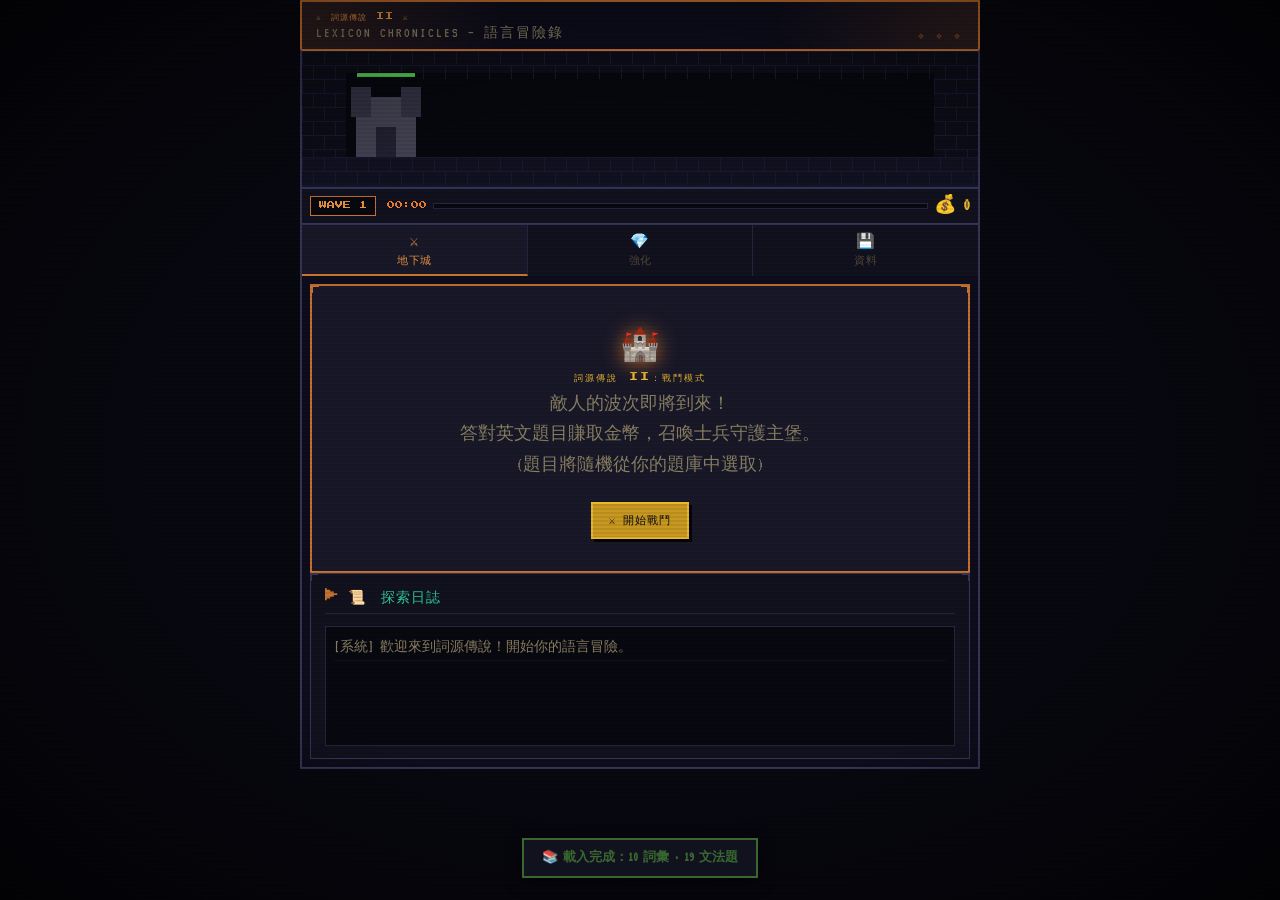
==== commit 6d614c6c: "03190439-屬性玩法" ====
--- a/LexiconChronicles2.html
+++ b/LexiconChronicles2.html
@@ -8,781 +8,14 @@
 <link rel="preconnect" href="https://fonts.googleapis.com">
 <link rel="preconnect" href="https://fonts.gstatic.com" crossorigin>
 <link href="https://fonts.googleapis.com/css2?family=Press+Start+2P&family=VT323&family=Silkscreen:wght@400;700&display=swap" rel="stylesheet">
-
-<style>
-/* ══════════════════════════════════════════════
-   LEXICON CHRONICLES II — 獵魔村物語 PIXEL THEME
-   ══════════════════════════════════════════════ */
-
-*, *::before, *::after { box-sizing: border-box; margin: 0; padding: 0; }
-
-:root {
-  --bg:        #080810;
-  --bg2:       #0d0d1c;
-  --bg3:       #111122;
-  --panel:     #12121f;
-  --panel2:    #181828;
-  --panel3:    #1e1e33;
-  --border:    #252540;
-  --border2:   #353558;
-
-  --torch:     #c87230;
-  --torch2:    #e89240;
-  --torch3:    #ff b060;
-  --torch-glow: rgba(200,114,48,0.18);
-
-  --text:      #cec3a0;
-  --text2:     #8a7f62;
-  --text3:     #504838;
-  --title:     #ede0bb;
-
-  --gold:      #c89820;
-  --gold2:     #eab830;
-  --red:       #c02030;
-  --red2:      #f03040;
-  --green:     #386830;
-  --green2:    #4cbc4c;
-  --blue:      #204898;
-  --blue2:     #3d7edc;
-  --purple:    #6b2898;
-  --purple2:   #a84adc;
-  --cyan:      #1e8870;
-  --cyan2:     #2ec89a;
-  --orange:    #b85820;
-  --orange2:   #f08030;
-
-  --hp-fill:   #c02030;
-  --hp-low:    #f84000;
-  --mp-fill:   #204898;
-
-  --font-px:   'Press Start 2P', monospace;
-  --font-vt:   'VT323', monospace;
-  --font-silk: 'Silkscreen', monospace;
-}
-
-::-webkit-scrollbar { width: 5px; }
-::-webkit-scrollbar-track { background: var(--bg); }
-::-webkit-scrollbar-thumb { background: var(--border2); }
-
-html, body {
-  height: 100%;
-  max-height: 100dvh;
-  background: var(--bg);
-  color: var(--text);
-  font-family: var(--font-vt);
-  font-size: 18px;
-  line-height: 1.4;
-  overflow: hidden;
-}
-
-/* Scanlines */
-body::before {
-  content: '';
-  position: fixed; inset: 0;
-  background: repeating-linear-gradient(0deg, transparent, transparent 2px, rgba(0,0,0,0.07) 2px, rgba(0,0,0,0.07) 4px);
-  pointer-events: none; z-index: 9999;
-}
-/* Vignette */
-body::after {
-  content: '';
-  position: fixed; inset: 0;
-  background: radial-gradient(ellipse at center, transparent 55%, rgba(0,0,0,0.65) 100%);
-  pointer-events: none; z-index: 9998;
-}
-
-/* ── App ── */
-.app {
-  max-width: 680px;
-  margin: 0 auto;
-  padding: 0;
-  height: 100dvh;
-  display: flex;
-  flex-direction: column;
-  overflow: hidden;
-}
-.app-chrome { flex-shrink: 0; }
-.app-body {
-  flex: 1;
-  overflow-y: auto;
-  overflow-x: hidden;
-  padding: 0;
-  min-height: 0;
-}
-.app-body::-webkit-scrollbar { width: 4px; }
-.app-body::-webkit-scrollbar-track { background: var(--bg); }
-.app-body::-webkit-scrollbar-thumb { background: var(--border2); }
-
-/* ══════════════
-   TITLE
-══════════════ */
-.game-title {
-  background: var(--bg2);
-  border: 2px solid var(--torch);
-  border-bottom: none;
-  padding: 8px 14px 6px;
-  position: relative;
-  overflow: hidden;
-}
-.game-title::before {
-  content: '';
-  position: absolute; inset: 0;
-  background: linear-gradient(90deg, var(--torch-glow) 0%, transparent 30%, transparent 70%, var(--torch-glow) 100%);
-  pointer-events: none;
-}
-/* Corner ornaments */
-.game-title::after {
-  content: '❖ ❖ ❖';
-  position: absolute; bottom: 6px; right: 14px;
-  font-size: 10px; color: var(--torch); opacity: 0.5;
-  letter-spacing: 4px; font-family: var(--font-vt);
-}
-.title-row { display: flex; align-items: center; gap: 14px; position: relative; z-index: 1; }
-
-@keyframes torch-flicker {
-  0%,100% { opacity:1; text-shadow: 0 0 14px var(--torch), 0 0 28px rgba(200,114,48,0.4), 2px 2px 0 #000; }
-  30%     { opacity:.9; text-shadow: 0 0 22px var(--torch2), 0 0 40px rgba(232,146,64,0.3), 2px 2px 0 #000; }
-  60%     { opacity:.88; text-shadow: 0 0 10px var(--torch), 2px 2px 0 #000; }
-  80%     { opacity:.96; text-shadow: 0 0 18px var(--torch2), 2px 2px 0 #000; }
-}
-
-.title-px {
-  font-family: var(--font-px);
-  font-size: 8px;
-  color: var(--torch2);
-  animation: torch-flicker 3.5s ease-in-out infinite;
-  letter-spacing: 1px;
-  line-height: 1.6;
-}
-.title-sub {
-  font-family: var(--font-vt);
-  font-size: 14px;
-  color: var(--text2);
-  letter-spacing: 2px;
-  margin-top: 1px;
-}
-
-/* ══════════════
-   BATTLE CANVAS
-══════════════ */
-.battle-wrap {
-  position: relative;
-  background: var(--bg2);
-  border: 2px solid var(--border2);
-  border-top: 2px solid var(--torch);
-  overflow: hidden;
-  height: 140px;
-}
-#battle-canvas {
-  display: block; width: 100%; height: 140px;
-  image-rendering: pixelated;
-  image-rendering: crisp-edges;
-}
-.battle-ui {
-  position: absolute; inset: 0;
-  display: flex; justify-content: space-between; align-items: flex-start;
-  padding: 6px 8px; pointer-events: none;
-}
-
-/* HUDs — anchored to bottom of canvas area */
-.battle-ui {
-  position: absolute; inset: 0;
-  display: flex; justify-content: space-between; align-items: flex-end;
-  padding: 0 0 4px 0; pointer-events: none;
-}
-.player-hud, .enemy-hud {
-  background: rgba(6,6,14,0.93);
-  border: 1px solid var(--border2);
-  border-top: 1px solid var(--torch);
-  padding: 5px 8px;
-  min-width: 120px; max-width: 140px;
-  pointer-events: none; position: relative;
-}
-.player-hud { border-right: none; }
-.enemy-hud  { border-left: none; text-align:right; }
-.player-hud::before { content:''; position:absolute; width:5px;height:5px; background:var(--torch); top:-1px;left:-1px; }
-.enemy-hud::after   { content:''; position:absolute; width:5px;height:5px; background:var(--red); top:-1px;right:-1px; }
-
-.hud-name {
-  font-family: var(--font-silk); font-size: 8px;
-  color: var(--gold2); margin-bottom: 1px;
-  white-space: nowrap; overflow: hidden; text-overflow: ellipsis;
-}
-.hud-class {
-  font-family: var(--font-px); font-size: 5px;
-  color: var(--text3); margin-bottom: 4px;
-}
-.hud-hp-row {
-  display: flex; align-items: center; gap: 3px;
-  font-family: var(--font-px); font-size: 5px;
-  color: var(--text3); margin-bottom: 2px;
-}
-.hud-hp-row.right { flex-direction: row-reverse; }
-.hp-bar-wrap, .mp-bar-wrap {
-  height: 6px; flex: 1;
-  background: var(--bg); border: 1px solid var(--border); overflow: hidden;
-}
-.hp-bar-fill {
-  height: 100%;
-  transition: width .3s steps(12);
-}
-.hp-bar-fill.player { background: var(--hp-fill); }
-@keyframes hp-pulse { 0%,100%{opacity:1} 50%{opacity:.4} }
-.hp-bar-fill.player.low { background: var(--hp-low); animation: hp-pulse .7s steps(2) infinite; }
-.hp-bar-fill.enemy  { background: var(--orange); }
-.hp-bar-fill.enemy.low { background: var(--red2); }
-.hp-bar-fill.mp     { background: var(--mp-fill); }
-.hp-val { font-family:var(--font-px); font-size:6px; color:var(--text2); white-space:nowrap; }
-
-/* ══════════════
-   DUNGEON INFO BAR
-══════════════ */
-.dungeon-info {
-  display: flex; align-items: center; gap: 6px; flex-wrap: nowrap;
-  padding: 4px 8px;
-  background: var(--panel); border: 2px solid var(--border2); border-top: none;
-  font-size: 16px;
-  overflow: hidden;
-}
-.floor-chip {
-  font-family: var(--font-px); font-size: 8px;
-  color: var(--torch2); background: var(--bg);
-  border: 1px solid var(--torch); padding: 3px 8px;
-}
-.boss-warn {
-  font-family: var(--font-px); font-size: 7px; color: var(--red2);
-  animation: hp-pulse .45s steps(2) infinite;
-}
-.floor-track { flex:1; min-width:50px; height:6px; background:var(--bg); border:1px solid var(--border); overflow:hidden; }
-.floor-track-fill { height:100%; background: repeating-linear-gradient(90deg,var(--gold) 0,var(--gold) 5px,var(--gold2) 5px,var(--gold2) 7px); transition:width .4s steps(8); }
-.d-stat { color: var(--text2); white-space: nowrap; font-family: var(--font-vt); font-size: 18px; }
-
-/* ══════════════
-   MAIN TABS
-══════════════ */
-.main-tabs {
-  display: flex;
-  background: var(--bg); border: 2px solid var(--border2); border-top: none; border-bottom: none;
-}
-.main-tab {
-  flex: 1; padding: 6px 4px;
-  background: var(--panel); border: none; border-right: 1px solid var(--border);
-  color: var(--text3); font-family: var(--font-silk); font-size: 11px;
-  cursor: pointer; display: flex; flex-direction: column; align-items: center; gap: 3px;
-  letter-spacing: 0.5px; transition: none;
-}
-.main-tab:last-child { border-right: none; }
-.main-tab:hover { background: var(--panel2); color: var(--text2); }
-.main-tab.active { background: var(--panel2); color: var(--torch2); border-bottom: 2px solid var(--torch); }
-.tab-ico { font-size: 15px; }
-
-/* ══════════════
-   SECTIONS
-══════════════ */
-.section {
-  display: none; flex-direction: column; gap: 8px;
-  background: var(--bg2); border: 2px solid var(--border2); border-top: none;
-  padding: 8px;
-}
-.section.active { display: flex; }
-
-/* ══════════════
-   CARDS
-══════════════ */
-.card {
-  background: var(--panel); border: 1px solid var(--border2); padding: 12px 14px;
-  position: relative;
-}
-/* Corner ornaments */
-.card::before, .card::after {
-  content: ''; position: absolute;
-  width: 8px; height: 8px; border: 2px solid var(--border2);
-}
-.card::before { top:-1px;left:-1px; border-right:none;border-bottom:none; }
-.card::after  { top:-1px;right:-1px; border-left:none;border-bottom:none; }
-
-.card-title {
-  font-family: var(--font-px); font-size: 14px; color: var(--torch2);
-  margin-bottom: 12px; padding-bottom: 8px; border-bottom: 1px solid var(--border);
-  letter-spacing: 1px; display: flex; align-items: center; gap: 8px;
-}
-.card-title::before { content:'▶'; font-size:14px; color:var(--torch); }
-
-/* ══════════════
-   BUTTONS
-══════════════ */
-.btn {
-  display: inline-flex; align-items: center; justify-content: center; gap: 6px;
-  padding: 9px 16px;
-  background: var(--panel2); color: var(--text);
-  border: 2px solid var(--border2);
-  font-family: var(--font-silk); font-size: 11px;
-  cursor: pointer; text-transform: uppercase; letter-spacing: 1px;
-  box-shadow: 3px 3px 0 rgba(0,0,0,.8);
-  user-select: none; transition: none;
-}
-.btn:hover  { transform:translate(-1px,-1px); box-shadow:4px 4px 0 rgba(0,0,0,.8); }
-.btn:active { transform:translate(2px,2px);   box-shadow:1px 1px 0 rgba(0,0,0,.8); }
-.btn:disabled { opacity:.35; cursor:not-allowed; }
-.btn:disabled:hover { transform:none; box-shadow:3px 3px 0 rgba(0,0,0,.8); }
-
-.btn-gold  { background:var(--gold);   color:#080810; border-color:var(--gold2); }
-.btn-red   { background:var(--red);    color:#ffd0d0; border-color:var(--red2);  }
-.btn-blue  { background:var(--blue);   color:#d0e0ff; border-color:var(--blue2); }
-.btn-green { background:var(--green);  color:#d0ffd0; border-color:var(--green2);}
-.btn-purple{ background:var(--purple); color:#f0d0ff; border-color:var(--purple2);}
-.btn-gray  { background:var(--panel3); color:var(--text2); border-color:var(--border2);}
-.btn-sm { padding:5px 10px; font-size:9px; box-shadow:2px 2px 0 rgba(0,0,0,.8); }
-.btn-row { display:flex; gap:8px; flex-wrap:wrap; align-items:center; }
-
-/* ══════════════
-   LEVEL BUTTONS
-══════════════ */
-.lvl-group { display:flex; flex-wrap:wrap; gap:6px; margin-bottom:10px; }
-.lvl-btn {
-  padding: 7px 12px; background: var(--panel2); color: var(--text2);
-  border: 1px solid var(--border); font-family: var(--font-silk); font-size: 11px;
-  cursor: pointer; box-shadow: 2px 2px 0 rgba(0,0,0,.6); transition: none;
-}
-.lvl-btn:hover { background:var(--panel3); color:var(--text); }
-.lvl-btn.on { background:var(--torch); color:#fff8e0; border-color:var(--torch2); }
-
-/* ══════════════
-   QUIZ AREA
-══════════════ */
-.prog-wrap { height:8px; background:var(--bg); border:1px solid var(--border); margin-bottom:8px; overflow:hidden; }
-.prog-fill { height:100%; background: repeating-linear-gradient(90deg,var(--gold) 0,var(--gold) 6px,var(--gold2) 6px,var(--gold2) 8px); transition:width .3s steps(10); }
-
-.q-card {
-  background: var(--panel); border: 2px solid var(--border2); padding: 10px 12px;
-  position: relative;
-}
-.q-card::before, .q-card::after {
-  content:''; position:absolute; width:10px;height:10px; border:2px solid var(--torch);
-}
-.q-card::before { top:-1px;left:-1px; border-right:none;border-bottom:none; }
-.q-card::after  { bottom:-1px;right:-1px; border-left:none;border-top:none; }
-
-.q-head {
-  font-family: var(--font-silk); font-size: 11px; color: var(--torch2);
-  margin-bottom: 8px; letter-spacing: 1px;
-  display: flex; align-items: center; gap: 8px;
-}
-
-/* ══ 所有題型的題目文字 — 完全統一，用 !important 覆蓋 dungeon.js inline styles ══ */
-/* 詞彙題用 .q-text，文法題也用 .q-text + 各 class，一律強制相同外觀 */
-.q-text,
-.q-text.email-box,
-.q-text.define-box,
-.q-text.dialogue-box,
-.email-box,
-.define-box,
-.dialogue-box {
-  font-family: var(--font-vt) !important;
-  font-size: 24px !important;
-  color: var(--title) !important;
-  font-style: normal !important;
-  font-weight: normal !important;
-  line-height: 1.5 !important;
-  margin-bottom: 8px !important;
-  /* 清除 dungeon.js 加上的各種 background / border / padding / border-radius */
-  background: transparent !important;
-  border: none !important;
-  border-radius: 0 !important;
-  padding: 0 !important;
-  text-align: left !important;
-}
-
-/* 詞彙填空底線 */
-.q-blank {
-  display: inline-block; min-width: 72px;
-  border-bottom: 3px solid var(--gold); margin: 0 3px; vertical-align: bottom;
-  background: linear-gradient(transparent 65%, rgba(200,152,32,0.18) 100%) !important;
-}
-
-/* 對話題的每行文字也統一 */
-.chat-msg {
-  font-family: var(--font-vt) !important;
-  font-size: 24px !important;
-  color: var(--title) !important;
-  font-style: normal !important;
-  font-weight: normal !important;
-  line-height: 1.5 !important;
-  margin-bottom: 2px;
-}
-/* prompt 行（B: Select...）稍微暗一點就夠了 */
-.chat-msg.prompt { color: var(--text2) !important; }
-
-/* 選項按鈕 — 所有題型完全相同 */
-.opt-btn {
-  display: block; width: 100%; padding: 10px 14px; margin-bottom: 6px;
-  background: var(--panel2); color: var(--title); border: 1px solid var(--border);
-  font-family: var(--font-vt) !important; font-size: 28px !important;
-  text-align: left; cursor: pointer;
-  box-shadow: 2px 2px 0 rgba(0,0,0,.6); line-height: 1.3; transition: none;
-}
-.opt-btn:hover:not(:disabled) {
-  background: var(--panel3); border-color: var(--torch); color: var(--title);
-  transform: translateX(3px);
-}
-.opt-btn:disabled { cursor: not-allowed; }
-.opt-btn.correct { background:rgba(56,104,48,.3)!important; border-color:var(--green2)!important; color:var(--green2)!important; }
-.opt-btn.correct::before { content:'✔ '; }
-.opt-btn.wrong   { background:rgba(192,32,48,.3)!important; border-color:var(--red2)!important; color:var(--red2)!important; }
-.opt-btn.wrong::before   { content:'✖ '; }
-
-/* 文法選項的 A. B. C. D. 標籤：dungeon.js 用 <strong style="color:var(--cyan)">
-   strong 本身會 bold — 清掉 bold，讓它跟詞彙選項文字一樣 */
-.opt-btn strong {
-  font-weight: normal !important;
-  font-family: var(--font-vt) !important;
-  font-size: 28px !important;
-  color: var(--text2) !important;  /* 淡一點，讓選項內容更突出 */
-}
-
-/* 詞性標籤 [noun] [verb] 等（詞彙題） */
-.opt-btn span {
-  font-family: var(--font-vt) !important;
-  font-size: 24px !important;
-  color: var(--text2) !important;
-}
-
-/* 回饋框 */
-.fb {
-  margin-top: 6px; padding: 8px 12px;
-  font-family: var(--font-vt) !important; font-size: 18px !important;
-  line-height: 1.45; border: 1px solid;
-}
-.fb.ok { background:rgba(56,104,48,.18); border-color:var(--green2); color:var(--green2); }
-.fb.no { background:rgba(192,32,48,.18); border-color:var(--red2); color:#ffb8b8; }
-/* 正確答案的 <strong> */
-.fb strong {
-  font-weight: normal !important;
-  font-family: var(--font-vt) !important;
-  font-size: 20px !important;
-  color: var(--gold2) !important;
-}
-.fb.ok strong { color: var(--green2) !important; }
-.fb.no strong { color: var(--gold2) !important; }
-/* 解說文字 */
-.fb-explain {
-  margin-top: 6px;
-  font-family: var(--font-vt) !important; font-size: 18px !important;
-  color: var(--text2) !important;
-  border-top: 1px solid var(--border); padding-top: 5px;
-  line-height: 1.45;
-}
-
-.spk { background:none; border:1px solid var(--border); padding:2px 5px; font-size:14px; cursor:pointer; vertical-align:middle; color:var(--text2); }
-.spk:hover { border-color:var(--cyan); color:var(--cyan2); }
-
-/* Skill zone */
-#skill-zone { margin-top:.75rem; display:flex; gap:8px; justify-content:center; }
-
-/* ══════════════
-   DUNGEON LOG
-══════════════ */
-.dlog {
-  background:var(--bg); border:1px solid var(--border);
-  height:120px; overflow-y:auto; padding:8px;
-  font-family:var(--font-vt); font-size:14px; line-height:1.65;
-}
-.dlog>div { padding:1px 0; border-bottom:1px solid rgba(37,37,64,.3); }
-.log-info  { color:var(--text2); }
-.log-ok    { color:var(--green2); }
-.log-warn  { color:var(--orange2); }
-.log-gold  { color:var(--gold2); }
-.log-blue  { color:var(--blue2); }
-
-/* ══════════════
-   STATS GRID
-══════════════ */
-.stats-grid { display:grid; grid-template-columns:repeat(auto-fill,minmax(140px,1fr)); gap:8px; }
-.stat-box {
-  background: var(--bg);
-  border: 1px solid var(--border);
-  padding: 10px 12px;
-  position: relative;
-  display: flex;
-  align-items: center;
-  gap: 10px;
-  transition: none;
-}
-.stat-box::before {
-  content: '';
-  position: absolute;
-  left: 0; top: 0; bottom: 0;
-  width: 3px;
-  background: var(--border2);
-}
-.stat-box:hover { border-color: var(--torch); }
-.stat-box:hover::before { background: var(--torch); }
-.stat-ico { font-size: 22px; line-height: 1; flex-shrink: 0; }
-.stat-info { display: flex; flex-direction: column; gap: 3px; min-width: 0; }
-.stat-lbl { font-family: var(--font-silk); font-size: 12px; color: var(--text2); letter-spacing: 0.5px; display: block; }
-.stat-val { font-family: var(--font-vt); font-size: 24px; color: var(--gold2); font-weight: bold; line-height: 1; }
-
-/* ══════════════
-   MODALS
-══════════════ */
-.modal-ov {
-  position:fixed; inset:0; background:rgba(0,0,0,.88);
-  display:none; align-items:center; justify-content:center; z-index:500; padding:16px;
-}
-.modal-ov.open { display:flex; }
-.modal {
-  background:var(--panel); border:2px solid var(--torch); padding:16px;
-  max-width:560px; width:100%; max-height:88vh; overflow-y:auto; position:relative;
-}
-.modal::before,.modal::after { content:''; position:absolute; width:16px;height:16px; border:3px solid var(--torch); }
-.modal::before { top:-1px;left:-1px; border-right:none;border-bottom:none; }
-.modal::after  { bottom:-1px;right:-1px; border-left:none;border-top:none; }
-.modal-hdr { display:flex; align-items:center; justify-content:space-between; margin-bottom:14px; padding-bottom:10px; border-bottom:1px solid var(--border2); }
-.modal-ttl { font-family:var(--font-px); font-size:9px; color:var(--torch2); letter-spacing:1px; }
-.inv-section-title { font-family:var(--font-px); font-size:7px; color:var(--text2); margin:12px 0 8px; letter-spacing:1px; padding-bottom:5px; border-bottom:1px solid var(--border); }
-
-/* ── Inventory Grid ── */
-.inv-grid { display:grid; grid-template-columns:repeat(5,1fr); gap:6px; }
-.inv-slot {
-  aspect-ratio:1; background:var(--bg); border:1px solid var(--border);
-  display:flex; flex-direction:column; align-items:center; justify-content:center;
-  cursor:pointer; padding:5px 3px; position:relative; text-align:center; transition:none;
-}
-.inv-slot:hover:not(.empty) { border-color:var(--torch); background:var(--panel2); }
-.inv-slot .ico { font-size:22px; line-height:1; }
-.inv-slot .nm { font-family:var(--font-px); font-size:5px; color:var(--text2); margin-top:3px; text-align:center; word-break:break-all; line-height:1.3; }
-.inv-slot .qty { position:absolute; bottom:2px;right:3px; font-family:var(--font-px); font-size:6px; color:var(--gold); }
-.inv-slot.empty { opacity:.25; cursor:default; }
-.rarity-uncommon { border-color:var(--green); }
-.rarity-rare     { border-color:var(--blue2); }
-.rarity-epic     { border-color:var(--purple2); }
-.rarity-legendary{ border-color:var(--gold2); box-shadow:0 0 6px var(--gold); }
-.equipped-badge { position:absolute; top:1px;left:1px; font-family:var(--font-px); font-size:4px; background:var(--torch); color:#fff; padding:1px 2px; }
-
-/* ── Relic Grid ── */
-.relic-grid { display:grid; grid-template-columns:repeat(auto-fill,minmax(130px,1fr)); gap:8px; }
-.relic-slot { background:var(--bg); border:1px solid var(--border); padding:10px; text-align:center; }
-.relic-slot.active { border-color:var(--purple2); background:rgba(107,40,152,.1); }
-.r-ico  { font-size:22px; margin-bottom:5px; }
-.r-nm   { font-family:var(--font-px); font-size:6px; color:var(--purple2); margin-bottom:4px; letter-spacing:.5px; }
-.r-desc { font-family:var(--font-vt); font-size:15px; color:var(--text2); line-height:1.4; }
-
-/* ── Item Tooltip ── */
-.item-tip { position:fixed; background:var(--panel); border:1px solid var(--torch); padding:10px 12px; max-width:220px; z-index:600; pointer-events:none; box-shadow:4px 4px 0 rgba(0,0,0,.7); }
-.item-tip-nm   { font-family:var(--font-px); font-size:8px; color:var(--gold2); margin-bottom:6px; }
-.item-tip-desc { font-family:var(--font-vt); font-size:18px; color:var(--text); margin-bottom:4px; }
-.item-tip-type { font-family:var(--font-vt); font-size:16px; }
-
-/* ══════════════
-   OVERLAYS
-══════════════ */
-.boss-ov, .dead-ov, .chest-ov, .lu-ov {
-  position:fixed; inset:0; background:rgba(0,0,0,.92);
-  display:none; align-items:center; justify-content:center; z-index:400;
-}
-.boss-ov.show,.dead-ov.show,.chest-ov.show,.lu-ov.show { display:flex; }
-
-.boss-box {
-  background:var(--panel); border:3px solid var(--red); padding:28px 32px;
-  text-align:center; max-width:340px; width:90%; position:relative;
-}
-.boss-box::before,.boss-box::after { content:''; position:absolute; width:18px;height:18px; border:3px solid var(--red); }
-.boss-box::before { top:-1px;left:-1px; border-right:none;border-bottom:none; }
-.boss-box::after  { bottom:-1px;right:-1px; border-left:none;border-top:none; }
-.boss-title { font-family:var(--font-px); font-size:9px; color:var(--red2); margin-bottom:14px; letter-spacing:2px; animation:hp-pulse .5s steps(2) infinite; }
-.boss-sprite { font-size:60px; display:block; margin-bottom:10px; }
-#boss-nm { font-family:var(--font-silk); font-size:16px; color:var(--red2); margin-bottom:8px; display:block; }
-
-.dead-ov > div {
-  background:var(--panel); border:3px solid var(--red2); padding:32px;
-  max-width:360px; width:90%; text-align:center;
-}
-.dead-txt {
-  font-family:var(--font-px); font-size:16px; color:var(--red2); margin-bottom:10px;
-  text-shadow:0 0 18px var(--red); letter-spacing:4px;
-}
-
-.chest-box { background:var(--panel); border:3px solid var(--gold); padding:28px 32px; text-align:center; max-width:280px; width:85%; }
-.chest-ico { font-size:52px; display:block; margin-bottom:10px; }
-.chest-nm  { font-family:var(--font-silk); font-size:15px; color:var(--gold2); margin-bottom:6px; }
-
-.lu-ov { cursor:pointer; }
-.lu-box { background:var(--panel); border:3px solid var(--gold); padding:32px 40px; text-align:center; max-width:320px; width:88%; }
-@keyframes lu-glow { 0%,100%{text-shadow:0 0 14px var(--gold)} 50%{text-shadow:0 0 28px var(--gold2),0 0 50px rgba(234,184,48,.3)} }
-.lu-lv  { font-family:var(--font-px); font-size:20px; color:var(--gold2); margin-bottom:8px; animation:lu-glow 1.2s steps(4) infinite; }
-.lu-cls { font-family:var(--font-silk); font-size:14px; color:var(--torch2); margin-bottom:10px; }
-.lu-sub { font-family:var(--font-vt); font-size:15px; color:var(--text3); }
-
-/* ══════════════
-   BADGES
-══════════════ */
-.badge { font-family:var(--font-px); font-size:5px; padding:2px 5px; border:1px solid; display:inline-block; vertical-align:middle; }
-.bg { background:rgba(56,104,48,.2); border-color:var(--green); color:var(--green2); }
-.bb { background:rgba(32,72,152,.2); border-color:var(--blue);  color:var(--blue2);  }
-.by { background:rgba(200,152,32,.2); border-color:var(--gold); color:var(--gold2);  }
-.bp { background:rgba(107,40,152,.2); border-color:var(--purple); color:var(--purple2); }
-
-/* ══════════════
-   CLICKABLE WORDS
-══════════════ */
-.cw {
-  color: inherit;           /* 跟周圍文字同色，不突兀 */
-  cursor: pointer;
-  border-bottom: 1px dotted rgba(200,152,32,0.5);  /* 淡金色底線提示可點 */
-  transition: none;
-}
-.cw:hover {
-  color: var(--gold2);      /* hover 時才變金色 */
-  border-bottom-color: var(--gold2);
-}
-.tip-box { position:absolute; background:var(--panel); border:1px solid var(--torch); padding:5px 9px; font-family:var(--font-vt); font-size:15px; color:var(--text); white-space:nowrap; z-index:100; bottom:calc(100% + 6px); left:0; box-shadow:3px 3px 0 rgba(0,0,0,.7); }
-.tip-spk { background:none; border:none; cursor:pointer; padding:0 4px; font-size:13px; }
-
-/* ══════════════
-   DAMAGE FLOATS
-══════════════ */
-@keyframes float-up { 0%{opacity:1;transform:translateY(0) scale(1)} 50%{opacity:1;transform:translateY(-22px) scale(1.15)} 100%{opacity:0;transform:translateY(-44px) scale(.8)} }
-.dmg-float { pointer-events:none; font-family:var(--font-px); font-size:9px; font-weight:bold; text-shadow:2px 2px 0 rgba(0,0,0,.9); animation:float-up 1.3s ease-out forwards; z-index:50; white-space:nowrap; }
-
-/* ══════════════
-   PARTICLES
-══════════════ */
-@keyframes particle-burst { 0%{opacity:1;transform:translate(0,0) scale(1)} 100%{opacity:0;transform:translate(var(--tx),var(--ty)) scale(0)} }
-.particle { position:fixed; font-size:16px; pointer-events:none; z-index:1000; animation:particle-burst 2s ease-out forwards; }
-
-/* ══════════════
-   FORM ELEMENTS
-══════════════ */
-textarea, input[type="text"], input[type="number"], select {
-  background:var(--bg); border:1px solid var(--border2); color:var(--text);
-  font-family:var(--font-vt); font-size:16px; padding:8px 10px; width:100%; outline:none; resize:vertical;
-}
-textarea:focus, input:focus { border-color:var(--torch); }
-select { cursor:pointer; }
-select option { background:var(--panel); }
-
-/* ══════════════
-   RESULT SCREEN
-══════════════ */
-#dq-result .card { border:2px solid var(--gold); }
-#res-title { font-family:var(--font-px); font-size:14px; color:var(--gold2); margin-bottom:6px; text-shadow:0 0 14px var(--gold); letter-spacing:3px; }
-#res-score { font-family:var(--font-silk); font-size:18px; color:var(--text2); }
-#res-msg   { font-family:var(--font-vt); font-size:20px; color:var(--cyan2); }
-
-/* Start card highlight */
-#dq-start .card:first-child { border:2px solid var(--torch); background:var(--panel2); }
-#dq-start .card:first-child::before, #dq-start .card:first-child::after { border-color:var(--torch); }
-
-/* ══════════════
-   IMPORT/EXPORT
-══════════════ */
-.import-result { font-family:var(--font-vt); font-size:15px; margin-top:6px; padding:6px 10px; border:1px solid; }
-.import-result.ok { border-color:var(--green2); color:var(--green2); }
-.import-result.err{ border-color:var(--red2);   color:var(--red2);   }
-
-/* Pixel decorative divider */
-.px-div { height:2px; background:repeating-linear-gradient(90deg,var(--border) 0,var(--border) 4px,transparent 4px,transparent 8px); margin:10px 0; }
-
-/* ══════════════
-   RESPONSIVE
-══════════════ */
-@media(max-width:480px){
-  .title-px { font-size:7px; }
-  .inv-grid { grid-template-columns:repeat(4,1fr); }
-  .stats-grid { grid-template-columns:repeat(2,1fr); }
-  .main-tab { font-size:5px; padding:8px 4px; }
-}
-</style>
+<link rel="stylesheet" href="css/styles.css">
 </head>
 <body>
 
 <!-- ════════════════ OVERLAYS ════════════════ -->
 
-<!-- Level Up -->
-<div class="lu-ov" id="lu-ov" onclick="closeLU()">
-  <div class="lu-box">
-    <span style="font-size:52px;display:block;margin-bottom:.6rem">⭐</span>
-    <div class="lu-lv" id="lu-lv">Lv.2</div>
-    <div class="lu-cls" id="lu-cls"></div>
-    <div class="lu-sub">— 點擊任意處繼續 —</div>
-  </div>
-</div>
-
 <!-- Boss Encounter -->
-<div class="boss-ov" id="boss-ov">
-  <div class="boss-box">
-    <div class="boss-title">⚠ BOSS ENCOUNTER ⚠</div>
-    <span class="boss-sprite" id="boss-spr">🐉</span>
-    <span id="boss-nm">魔王</span>
-    <div style="font-size:13px;color:var(--text2);margin-bottom:1.4rem;font-family:var(--font-vt)" id="boss-desc">強大的魔王出現了！</div>
-    <button class="btn btn-red" onclick="beginBattle()">⚔️ 迎戰！</button>
-  </div>
-</div>
-
-<!-- Game Over -->
-<div class="dead-ov" id="dead-ov">
-  <div>
-    <div class="dead-txt">GAME OVER</div>
-    <div style="font-family:var(--font-vt);font-size:16px;color:var(--text2);margin-bottom:1.2rem">你的冒險在此終結…</div>
-    <div style="font-family:var(--font-vt);font-size:14px;color:var(--text3);margin-bottom:1.5rem" id="dead-floor"></div>
-    <div class="btn-row" style="justify-content:center;gap:8px">
-      <button class="btn btn-gold" onclick="revive()">🔮 復活水晶</button>
-      <button class="btn btn-red"  onclick="newGame()">💀 重新出發</button>
-    </div>
-  </div>
-</div>
-
-<!-- Chest Popup -->
-<div class="chest-ov" id="chest-ov">
-  <div class="chest-box">
-    <div style="font-family:var(--font-px);font-size:8px;color:var(--gold2);margin-bottom:.8rem;letter-spacing:2px">📦 ITEM FOUND</div>
-    <span class="chest-ico" id="chest-ico">⚗️</span>
-    <div class="chest-nm" id="chest-nm">神秘道具</div>
-    <div style="font-family:var(--font-vt);font-size:14px;color:var(--text2);margin-bottom:.8rem" id="chest-desc"></div>
-    <button class="btn btn-gold btn-sm" onclick="closeChest()">收進背包</button>
-  </div>
-</div>
-
-<!-- Export Modal -->
-<div class="modal-ov" id="export-modal" onclick="if(event.target===this)closeModal()">
-  <div class="modal" style="max-width:520px">
-    <div class="modal-hdr">
-      <div class="modal-ttl" id="export-ttl">匯出資料</div>
-      <button class="btn btn-gray btn-sm" onclick="closeModal()">關閉</button>
-    </div>
-    <textarea id="modal-txt" readonly onclick="this.select()" style="min-height:180px;font-family:monospace;font-size:12px;margin-bottom:10px"></textarea>
-    <div class="btn-row">
-      <button class="btn btn-gold btn-sm"  onclick="copyModal()">📋 複製</button>
-      <button class="btn btn-blue btn-sm"  onclick="downloadModal()">⬇ 下載 .json</button>
-    </div>
-  </div>
-</div>
-
-<!-- Inventory Modal -->
-<div class="modal-ov" id="inv-modal" onclick="if(event.target===this)closeInv()">
-  <div class="modal">
-    <div class="modal-hdr">
-      <div class="modal-ttl">🎒 背包與裝備</div>
-      <button class="btn btn-gray btn-sm" onclick="closeInv()">關閉</button>
-    </div>
-    <div class="inv-section-title" style="color:var(--purple2)">✨ 遺物欄</div>
-    <div class="relic-grid" id="relic-slots" style="margin-bottom:1rem"></div>
-    <div class="inv-section-title" style="color:var(--gold)">📦 道具欄（點擊使用 / 裝備）</div>
-    <div class="inv-grid" id="inv-grid" style="margin-bottom:1rem"></div>
-    <div class="inv-section-title" style="color:var(--cyan2)">🗡️ 角色屬性</div>
-    <div class="stats-grid">
-      <div class="stat-box"><span class="stat-ico">⚔️</span><div class="stat-info"><span class="stat-lbl">攻擊力</span><div class="stat-val" id="inv-atk" style="color:var(--orange2)">—</div></div></div>
-      <div class="stat-box"><span class="stat-ico">🛡️</span><div class="stat-info"><span class="stat-lbl">防禦力</span><div class="stat-val" id="inv-def" style="color:var(--cyan2)">—</div></div></div>
-      <div class="stat-box"><span class="stat-ico">❤️</span><div class="stat-info"><span class="stat-lbl">最大HP</span><div class="stat-val" id="inv-mhp" style="color:var(--red2)">—</div></div></div>
-      <div class="stat-box"><span class="stat-ico">💎</span><div class="stat-info"><span class="stat-lbl">最大MP</span><div class="stat-val" id="inv-mmp" style="color:var(--blue2)">—</div></div></div>
-    </div>
-  </div>
-</div>
-
-<!-- Hidden legacy modal -->
-<div class="modal-ov" id="json-modal" style="display:none!important"></div>
-
-<!-- Item Tooltip -->
-<div id="item-tooltip" class="item-tip" style="display:none"></div>
+<div class="boss-ov" id="boss-ov"></div>
 
 <!-- ════════════════ MAIN APP ════════════════ -->
 <div class="app">
@@ -801,54 +34,15 @@
   <!-- BATTLE CANVAS -->
   <div class="battle-wrap">
     <canvas id="battle-canvas"></canvas>
-    <div class="battle-ui">
-      <!-- Player HUD -->
-      <div class="player-hud">
-        <div class="hud-name" id="phud-name">冒險者</div>
-        <div class="hud-class" id="phud-class">見習語言師</div>
-        <div class="hud-hp-row">
-          <span>HP</span>
-          <div class="hp-bar-wrap"><div class="hp-bar-fill player" id="php-bar" style="width:100%"></div></div>
-          <span class="hp-val" id="php-val">100/100</span>
-        </div>
-        <div class="hud-hp-row">
-          <span>MP</span>
-          <div class="mp-bar-wrap"><div class="hp-bar-fill mp" id="pmp-bar" style="width:100%"></div></div>
-          <span class="hp-val" id="pmp-val" style="color:var(--blue2)">50/50</span>
-        </div>
-        <div style="display:flex;gap:5px;margin-top:2px;flex-wrap:wrap;align-items:center">
-          <span style="font-family:var(--font-px);font-size:6px;color:var(--text2)">Lv.<span id="plv" style="color:var(--gold2)">1</span></span>
-          <span style="font-size:9px;color:var(--text3)">⚔<span id="patk" style="color:var(--orange2)">10</span></span>
-          <span style="font-size:9px;color:var(--text3)">🛡<span id="pdef" style="color:var(--blue2)">5</span></span>
-          <span id="pcombo" style="font-family:var(--font-px);font-size:6px;color:var(--gold2)"></span>
-        </div>
-      </div>
-      <!-- Enemy HUD -->
-      <div class="enemy-hud">
-        <div class="hud-name" id="ehud-name" style="color:var(--red2)">??</div>
-        <div class="hud-class" id="ehud-class" style="color:var(--text3)">—</div>
-        <div class="hud-hp-row right">
-          <span class="hp-val" id="ehp-val" style="color:var(--red2)">—</span>
-          <div class="hp-bar-wrap"><div class="hp-bar-fill enemy" id="ehp-bar" style="width:100%"></div></div>
-          <span style="font-size:11px">💀</span>
-        </div>
-        <div style="display:flex;gap:5px;margin-top:2px;flex-wrap:wrap;justify-content:flex-end">
-          <span style="font-size:9px;color:var(--text3)">⚔<span id="eatk" style="color:var(--red2)">—</span></span>
-          <span style="font-size:9px;color:var(--text3)">🛡<span id="edef" style="color:var(--blue2)">—</span></span>
-        </div>
-      </div>
-    </div>
+    <div class="battle-ui"></div>
   </div>
 
   <!-- DUNGEON INFO BAR -->
   <div class="dungeon-info">
-    <span class="floor-chip" id="floor-chip">B1F</span>
-    <span id="boss-warn-txt" class="boss-warn" style="display:none">⚠ BOSS!</span>
+    <span class="floor-chip" id="floor-chip">WAVE 1</span>
+    <span id="wave-timer" style="font-family:var(--font-px); font-size:8px; color:var(--orange2); margin-left:5px">00:00</span>
     <div class="floor-track"><div class="floor-track-fill" id="floor-trk" style="width:0%"></div></div>
-    <span class="d-stat">⭐ <strong id="exp-disp" style="color:var(--gold2)">0</strong></span>
-    <span class="d-stat">🏰 <strong id="floor-disp">第1層</strong></span>
-    <span id="combo-disp" class="d-stat"></span>
-    <button class="btn btn-purple btn-sm" onclick="openInventory()">🎒 背包</button>
+    <span class="d-stat">💰 <strong id="exp-disp" style="color:var(--gold2)">0</strong></span>
   </div>
 
   <!-- MAIN TABS -->
@@ -856,8 +50,8 @@
     <button class="main-tab active" onclick="mainTab('dungeon')">
       <span class="tab-ico">⚔️</span>地下城
     </button>
-    <button class="main-tab" onclick="mainTab('character')">
-      <span class="tab-ico">👤</span>角色
+    <button class="main-tab" onclick="mainTab('upgrade')">
+      <span class="tab-ico">💎</span>強化
     </button>
     <button class="main-tab" onclick="mainTab('data')">
       <span class="tab-ico">💾</span>資料
@@ -874,29 +68,15 @@
       <div class="card" style="text-align:center;padding:1.75rem">
         <!-- Pixel dungeon entrance art -->
         <div style="font-family:var(--font-px);font-size:32px;margin-bottom:.5rem;color:var(--torch2);text-shadow:0 0 20px var(--torch)">🏰</div>
-        <div style="font-family:var(--font-px);font-size:9px;color:var(--gold2);margin-bottom:.3rem;letter-spacing:2px">詞源傳說 II</div>
-        <div style="font-family:var(--font-vt);font-size:18px;color:var(--text2);margin-bottom:1.2rem;line-height:1.7" id="dq-info">載入中…</div>
-
-        <div style="font-family:var(--font-silk);font-size:11px;color:var(--text3);margin-bottom:6px;letter-spacing:1px;text-transform:uppercase">— 難度選擇 —</div>
-        <div class="lvl-group" style="justify-content:center" id="dql">
-          <button class="lvl-btn on" onclick="dqlv(this,'beginner')">🟢 初級</button>
-          <button class="lvl-btn" onclick="dqlv(this,'intermediate')">🟡 中級</button>
-          <button class="lvl-btn" onclick="dqlv(this,'advanced')">🟠 高級</button>
-          <button class="lvl-btn" onclick="dqlv(this,'all')">⚪ 全部</button>
-        </div>
-
-        <div style="font-family:var(--font-silk);font-size:11px;color:var(--text3);margin-bottom:6px;letter-spacing:1px;text-transform:uppercase">— 題型模式 —</div>
-        <div class="lvl-group" style="justify-content:center" id="dqm">
-          <button class="lvl-btn on" onclick="dqmd(this,'mixed')">🌀 混合</button>
-          <button class="lvl-btn" onclick="dqmd(this,'email_fill')">📧 填空</button>
-          <button class="lvl-btn" onclick="dqmd(this,'job_define')">💡 定義</button>
-          <button class="lvl-btn" onclick="dqmd(this,'logic_grammar')">📝 文法</button>
-          <button class="lvl-btn" onclick="dqmd(this,'response_choice')">💬 對話</button>
-          <button class="lvl-btn" onclick="dqmd(this,'vocab')">⚔ 詞彙</button>
+        <div style="font-family:var(--font-px);font-size:9px;color:var(--gold2);margin-bottom:.3rem;letter-spacing:2px">詞源傳說 II：戰鬥模式</div>
+        <div style="font-family:var(--font-vt);font-size:18px;color:var(--text2);margin-bottom:1.2rem;line-height:1.7">
+          敵人的波次即將到來！<br>
+          答對英文題目賺取金幣，召喚士兵守護主堡。<br>
+          (題目將隨機從你的題庫中選取)
         </div>
 
         <div class="btn-row" style="justify-content:center">
-          <button class="btn btn-gold" onclick="startDungeon()">⚔️ 進入地下城</button>
+          <button class="btn btn-gold" onclick="dQlv='all';dQmd='mixed';startDungeon()">⚔️ 開始戰鬥</button>
         </div>
       </div>
 
@@ -910,28 +90,71 @@
 
     <!-- Active Battle -->
     <div id="dq-active" style="display:none">
-      <div class="prog-wrap"><div class="prog-fill" id="dqpf" style="width:0%"></div></div>
-      <div style="display:flex;justify-content:space-between;align-items:center;margin-bottom:6px">
-        <span style="color:var(--text2);font-family:var(--font-px);font-size:8px" id="dqpl">Q1</span>
-        <span style="font-family:var(--font-silk);font-size:12px">
-          ✓<span id="dqc" style="color:var(--green2);font-weight:700">0</span>
-          ✗<span id="dqw" style="color:var(--red2);font-weight:700">0</span>
-        </span>
-        <button class="btn btn-red btn-sm" onclick="exitDungeon()">🏃 逃跑</button>
+      <!-- Question Progress -->
+      <div style="display:flex; justify-content:space-between; align-items:center; margin-bottom:4px; padding:0 4px">
+        <span id="dqpl" style="font-family:var(--font-px); font-size:8px; color:var(--gold2)">Q1</span>
+        <div style="flex:1; margin:0 10px; height:6px; background:var(--bg); border:1px solid var(--border); overflow:hidden">
+          <div id="dqpf" style="width:0%; height:100%; background:var(--gold)"></div>
+        </div>
+        <div style="font-family:var(--font-px); font-size:6px; color:var(--text2)">
+          ✅<span id="dqc">0</span> ❌<span id="dqw">0</span>
+        </div>
+      </div>
+
+      <!-- Summon Interface -->
+      <div class="card" style="margin-bottom:8px; padding:8px">
+        <div class="q-head" style="margin-bottom:5px">🛡️ 召喚士兵</div>
+        <div class="btn-row" style="justify-content:space-around; gap: 4px;">
+          <button class="btn btn-sm btn-gray el-earth" id="btn-summon-warrior" onclick="summonSoldier('warrior')" title="戰士: 地屬性，基礎近戰">
+            🗡️ 戰士 ($100)<br><small style="font-size:8px;">🌿</small>
+          </button>
+          <button class="btn btn-sm btn-gray el-earth" id="btn-summon-skeleton" onclick="summonSoldier('skeleton')" title="骨骸戰士: 地屬性，高攻擊力">
+            💀 骨骸 ($150)<br><small style="font-size:8px;">🌿</small>
+          </button>
+          <button class="btn btn-sm btn-gray el-earth" id="btn-summon-paladin" onclick="summonSoldier('paladin')" title="聖騎士: 地屬性，高生命值">
+            🛡️ 聖騎 ($400)<br><small style="font-size:8px;">🌿</small>
+          </button>
+          <button class="btn btn-sm btn-gray el-earth" id="btn-summon-hero" onclick="summonSoldier('hero')" title="英雄: 地屬性，全能強者">
+            ✨ 英雄 ($800)<br><small style="font-size:8px;">🌿</small>
+          </button>
+          <button class="btn btn-sm btn-gray el-water" id="btn-summon-archer" onclick="summonSoldier('archer')" title="弓箭手: 水屬性，遠程射手">
+            🏹 弓手 ($100)<br><small style="font-size:8px;">💧</small>
+          </button>
+          <button class="btn btn-sm btn-gray el-water" id="btn-summon-assassin" onclick="summonSoldier('assassin')" title="刺客: 水屬性，極高速度與爆發">
+            🔪 刺客 ($250)<br><small style="font-size:8px;">💧</small>
+          </button>
+          <button class="btn btn-sm btn-gray el-water" id="btn-summon-ghost" onclick="summonSoldier('ghost')" title="幽靈刺客: 水屬性，快速穿透">
+            👻 幽靈 ($400)<br><small style="font-size:8px;">💧</small>
+          </button>
+          <button class="btn btn-sm btn-gray el-water" id="btn-summon-cleric" onclick="summonSoldier('cleric')" title="牧師: 水屬性，輔助型">
+            ⚕️ 牧師 ($500)<br><small style="font-size:8px;">💧</small>
+          </button>
+          <button class="btn btn-sm btn-gray el-fire" id="btn-summon-mage" onclick="summonSoldier('mage')" title="魔法師: 火屬性，遠程魔法傷害">
+            🧙 魔法 ($100)<br><small style="font-size:8px;">🔥</small>
+          </button>
+          <button class="btn btn-sm btn-gray el-fire" id="btn-summon-reaper" onclick="summonSoldier('reaper')" title="死神: 火屬性，範圍高傷">
+            Grim 死神 ($350)<br><small style="font-size:8px;">🔥</small>
+          </button>
+          <button class="btn btn-sm btn-gray el-fire" id="btn-summon-knight" onclick="summonSoldier('knight')" title="騎士: 火屬性，高防禦坦克">
+            🐎 騎士 ($500)<br><small style="font-size:8px;">🔥</small>
+          </button>
+          <button class="btn btn-sm btn-gray el-fire" id="btn-summon-dragonlord" onclick="summonSoldier('dragonlord')" title="龍領主: 火屬性，終極強者">
+            🐉 龍領 ($1000)<br><small style="font-size:8px;">🔥</small>
+          </button>
+        </div>
+        <div style="font-size:9px; color:var(--text3); text-align:center; margin-top:5px">
+          剋制：💧 > 🔥, 🔥 > 🌿, 🌿 > 💧 (傷害 200% / 50%)
+        </div>
       </div>
 
       <div class="q-card" id="dqcard"></div>
       <div id="dqfb" style="display:none"></div>
 
-      <!-- Skills -->
-      <div id="skill-zone" style="margin-top:5px;display:flex;gap:6px;justify-content:center;flex-wrap:wrap">
-        <button class="btn btn-blue btn-sm"   onclick="useMagic('shield')" title="消耗 20 MP">🛡️ 護盾 (20)</button>
-        <button class="btn btn-purple btn-sm" onclick="useMagic('burst')"  title="消耗 30 MP">💥 爆裂 (30)</button>
-        <button class="btn btn-red btn-sm"    onclick="useMagic('heal')"   title="消耗 40 MP">💖 治癒 (40)</button>
-      </div>
-
-      <div style="text-align:right;margin-top:5px">
-        <button class="btn btn-gold" id="dqnxt" onclick="nextDQ()" style="display:none">繼續 →</button>
+      <div style="display:flex;justify-content:space-between;align-items:center;margin-top:8px">
+        <div id="dqnxt" style="display:none">
+          <button class="btn btn-gold btn-sm" onclick="renderDQ()">繼續下一題 →</button>
+        </div>
+        <button class="btn btn-red btn-sm" style="margin-left: auto;" onclick="if(confirm('確定要結束遊戲並結算獎勵嗎？')) endGame()">🏃 結束遊戲</button>
       </div>
     </div>
 
@@ -942,52 +165,28 @@
         <div id="res-title">VICTORY!</div>
         <div id="res-score" style="margin-bottom:.5rem">0/0 答對</div>
         <div id="res-msg" style="margin-bottom:1.5rem">已前進至第 1 層</div>
-        <div class="btn-row" style="justify-content:center;gap:8px">
-          <button class="btn btn-gold" onclick="continueDungeon()">繼續探索</button>
-          <button class="btn btn-blue" onclick="mainTab('character')">查看角色</button>
+        <div class="btn-row" style="justify-content:center;gap:8px" id="res-btns">
+          <button class="btn btn-gray" onclick="exitDungeon()">返回主選單</button>
         </div>
       </div>
     </div>
 
   </div><!-- /mod-dungeon -->
 
-  <!-- ════════ CHARACTER TAB ════════ -->
-  <div id="mod-character" class="section">
-
-    <div class="card">
-      <div class="card-title" style="color:var(--gold2)">👤 角色狀態</div>
-      <div class="stats-grid">
-        <div class="stat-box"><span class="stat-ico">⭐</span><div class="stat-info"><span class="stat-lbl">等級</span><div class="stat-val" id="char-lv">1</div></div></div>
-        <div class="stat-box"><span class="stat-ico">💫</span><div class="stat-info"><span class="stat-lbl">EXP</span><div class="stat-val" id="char-exp">0</div></div></div>
-        <div class="stat-box"><span class="stat-ico">❤️</span><div class="stat-info"><span class="stat-lbl">最大 HP</span><div class="stat-val" id="char-maxhp" style="color:var(--red2)">100</div></div></div>
-        <div class="stat-box"><span class="stat-ico">💎</span><div class="stat-info"><span class="stat-lbl">最大 MP</span><div class="stat-val" id="char-maxmp" style="color:var(--blue2)">50</div></div></div>
-        <div class="stat-box"><span class="stat-ico">⚔️</span><div class="stat-info"><span class="stat-lbl">攻擊力</span><div class="stat-val" id="char-atk" style="color:var(--orange2)">10</div></div></div>
-        <div class="stat-box"><span class="stat-ico">🛡️</span><div class="stat-info"><span class="stat-lbl">防禦力</span><div class="stat-val" id="char-def" style="color:var(--cyan2)">5</div></div></div>
-        <div class="stat-box"><span class="stat-ico">🏰</span><div class="stat-info"><span class="stat-lbl">樓層</span><div class="stat-val" id="char-floor" style="color:var(--text)">1</div></div></div>
-        <div class="stat-box"><span class="stat-ico">💍</span><div class="stat-info"><span class="stat-lbl">鑽石</span><div class="stat-val" id="char-diamond" style="color:var(--purple2)">0</div></div></div>
-      </div>
-    </div>
-
-    <div class="card">
-      <div class="card-title" style="color:var(--cyan2)">📊 探索統計</div>
-      <div class="stats-grid">
-        <div class="stat-box"><span class="stat-ico">⚔️</span><div class="stat-info"><span class="stat-lbl">詞彙擊殺</span><div class="stat-val" id="char-vocab-kills">0</div></div></div>
-        <div class="stat-box"><span class="stat-ico">📝</span><div class="stat-info"><span class="stat-lbl">文法擊殺</span><div class="stat-val" id="char-grammar-kills">0</div></div></div>
-        <div class="stat-box"><span class="stat-ico">🏆</span><div class="stat-info"><span class="stat-lbl">Boss 擊殺</span><div class="stat-val" id="char-boss-kills" style="color:var(--red2)">0</div></div></div>
-        <div class="stat-box"><span class="stat-ico">🔥</span><div class="stat-info"><span class="stat-lbl">最高連擊</span><div class="stat-val" id="char-max-combo" style="color:var(--orange2)">0</div></div></div>
-        <div class="stat-box"><span class="stat-ico">📍</span><div class="stat-info"><span class="stat-lbl">最高樓層</span><div class="stat-val" id="char-max-floor">1</div></div></div>
-        <div class="stat-box"><span class="stat-ico">✨</span><div class="stat-info"><span class="stat-lbl">遺物數量</span><div class="stat-val" id="char-relics" style="color:var(--purple2)">0</div></div></div>
-      </div>
-    </div>
-
-    <div class="card">
-      <div class="card-title" style="color:var(--purple2)">✨ 遺物列表</div>
-      <div class="relic-grid" id="char-relic-grid">
-        <div style="font-family:var(--font-vt);font-size:16px;color:var(--text3);grid-column:1/-1;text-align:center;padding:16px">尚未獲得任何遺物</div>
-      </div>
-    </div>
-
-  </div><!-- /mod-character -->
+  <!-- ════════ UPGRADE TAB ════════ -->
+  <div id="mod-upgrade" class="section">
+    <div class="card">
+      <div class="card-title" style="color:var(--gold2)">💎 士兵強化商店</div>
+      <div style="text-align:center; margin-bottom:15px">
+        <span style="font-size:20px">💎 <strong id="upgrade-gems">0</strong></span>
+        <div style="font-size:12px; color:var(--text3)">可用寶石點數</div>
+      </div>
+      
+      <div id="upgrade-list" class="upgrade-grid">
+        <!-- 強化項目與士兵屬性預覽將整合在此處渲染 -->
+      </div>
+    </div>
+  </div>
 
   <!-- ════════ DATA TAB ════════ -->
   <div id="mod-data" class="section">
@@ -1006,10 +205,9 @@
       <div class="stats-grid">
         <div class="stat-box"><span class="stat-ico">🏰</span><div class="stat-info"><span class="stat-lbl">最深樓層</span><div class="stat-val" id="stat-total-floors">0</div></div></div>
         <div class="stat-box"><span class="stat-ico">⚔️</span><div class="stat-info"><span class="stat-lbl">總擊殺數</span><div class="stat-val" id="stat-total-kills">0</div></div></div>
-        <div class="stat-box"><span class="stat-ico">🏆</span><div class="stat-info"><span class="stat-lbl">Boss 數</span><div class="stat-val" id="stat-total-bosses" style="color:var(--red2)">0</div></div></div>
         <div class="stat-box"><span class="stat-ico">📚</span><div class="stat-info"><span class="stat-lbl">詞彙庫</span><div class="stat-val" id="h-vocab" style="color:var(--green2)">0</div></div></div>
         <div class="stat-box"><span class="stat-ico">📝</span><div class="stat-info"><span class="stat-lbl">文法題庫</span><div class="stat-val" id="h-grammar" style="color:var(--blue2)">0</div></div></div>
-        <div class="stat-box"><span class="stat-ico">✨</span><div class="stat-info"><span class="stat-lbl">遺物收藏</span><div class="stat-val" id="h-relics" style="color:var(--purple2)">0</div></div></div>
+        <div class="stat-box"><span class="stat-ico">💎</span><div class="stat-info"><span class="stat-lbl">持有寶石</span><div class="stat-val" id="stat-gems" style="color:var(--cyan2)">0</div></div></div>
       </div>
     </div>
 
@@ -1036,30 +234,7 @@
 <script src="js/scripts.js"></script>
 
 <script>
-// ── continueDungeon ──
-function continueDungeon() {
-  const fl = player.floor || 1;
-  const isBoss = fl % 10 === 0;
-  buildPools();
-  if (isBoss) {
-    currentEnemy = spawnEnemy(fl, true);
-    dIsBoss = true;
-    updateEnemyHud();
-    document.getElementById('boss-spr').textContent = currentEnemy.sprite;
-    document.getElementById('boss-nm').textContent  = currentEnemy.name;
-    document.getElementById('boss-desc').textContent = currentEnemy.desc || '強大的魔王出現了！';
-    document.getElementById('boss-ov').classList.add('show');
-    sfxBoss();
-  } else {
-    currentEnemy = spawnEnemy(fl, false);
-    dIsBoss = false;
-    updateEnemyHud();
-    dqshow('dq-active');
-    dLog('⚔️ 第 ' + fl + ' 層 — 遭遇 ' + currentEnemy.name + '（HP:' + currentEnemy.hp + '）', 'log-warn');
-    renderDQ();
-  }
-  updateDungeonBar();
-}
+
 
 // ── Patch renderVocabQ：句子與選項都套 mkCW()，讓英文單字可點擊播音 ──
 // 用 DOMContentLoaded + setTimeout 確保所有 JS 都載入完畢後再覆寫
@@ -1092,8 +267,8 @@
       // 選項按鈕：單字也過 mkCW
       function makeOpt(o) {
         var isCorrect = o.id === q.id ? '1' : '0';
-        var safeWord = o.word.replace(/\\/g, '\\\\').replace(/'/g, "\\'");
-        var safeCorr = q.word.replace(/\\/g, '\\\\').replace(/'/g, "\\'");
+        var safeWord = o.word.replace(/\\/g, '\\\\').replace(/'/g, "\'");
+        var safeCorr = q.word.replace(/\\/g, '\\\\').replace(/'/g, "\'");
         return '<button class="opt-btn"'
              + ' data-word="' + esc(o.word) + '"'
              + ' data-correct="' + isCorrect + '"'
@@ -1119,35 +294,6 @@
   }, 300);
 });
 
-// ── Patch updateCharacterInfo：同步遺物欄位 ──
-window.addEventListener('load', function() {
-  setTimeout(function patchCharInfo() {
-    if (typeof updateCharacterInfo !== 'function') { setTimeout(patchCharInfo, 200); return; }
-    var _old = updateCharacterInfo;
-    window.updateCharacterInfo = function() {
-      _old();
-      var rg = document.getElementById('char-relic-grid');
-      if (rg && typeof RELICS !== 'undefined' && typeof player !== 'undefined') {
-        var relics = (player.relics || []).map(function(id){ return RELICS.find(function(r){ return r.id === id; }); }).filter(Boolean);
-        if (!relics.length) {
-          rg.innerHTML = '<div style="font-family:var(--font-vt);font-size:16px;color:var(--text3);grid-column:1/-1;text-align:center;padding:16px">尚未獲得任何遺物</div>';
-        } else {
-          rg.innerHTML = relics.map(function(r) {
-            return '<div class="relic-slot active" title="' + r.desc + '">'
-                 + '<div class="r-ico">' + r.icon + '</div>'
-                 + '<div class="r-nm">' + r.name + '</div>'
-                 + '<div class="r-desc">' + r.desc + '</div>'
-                 + '</div>';
-          }).join('');
-        }
-      }
-      var mco = document.getElementById('char-max-combo');
-      if (mco) mco.textContent = player.maxCombo || 0;
-      var mfl = document.getElementById('char-max-floor');
-      if (mfl) mfl.textContent = player.totalFloors || player.floor || 1;
-    };
-  }, 300);
-});
 </script>
 
 </body>
--- a/css/styles.css
+++ b/css/styles.css
@@ -0,0 +1,764 @@
+/* ══════════════════════════════════════════════
+   LEXICON CHRONICLES II — 獵魔村物語 PIXEL THEME
+   ══════════════════════════════════════════════ */
+
+*, *::before, *::after { box-sizing: border-box; margin: 0; padding: 0; }
+
+:root {
+  --bg:        #080810;
+  --bg2:       #0d0d1c;
+  --bg3:       #111122;
+  --panel:     #12121f;
+  --panel2:    #181828;
+  --panel3:    #1e1e33;
+  --border:    #252540;
+  --border2:   #353558;
+
+  --torch:     #c87230;
+  --torch2:    #e89240;
+  --torch3:    #ff b060;
+  --torch-glow: rgba(200,114,48,0.18);
+
+  --text:      #cec3a0;
+  --text2:     #8a7f62;
+  --text3:     #504838;
+  --title:     #ede0bb;
+
+  --gold:      #c89820;
+  --gold2:     #eab830;
+  --red:       #c02030;
+  --red2:      #f03040;
+  --green:     #386830;
+  --green2:    #4cbc4c;
+  --blue:      #204898;
+  --blue2:     #3d7edc;
+  --purple:    #6b2898;
+  --purple2:   #a84adc;
+  --cyan:      #1e8870;
+  --cyan2:     #2ec89a;
+  --orange:    #b85820;
+  --orange2:   #f08030;
+
+  --hp-fill:   #c02030;
+  --hp-low:    #f84000;
+  --mp-fill:   #204898;
+
+  --font-px:   'Press Start 2P', monospace;
+  --font-vt:   'VT323', monospace;
+  --font-silk: 'Silkscreen', monospace;
+}
+
+::-webkit-scrollbar { width: 5px; }
+::-webkit-scrollbar-track { background: var(--bg); }
+::-webkit-scrollbar-thumb { background: var(--border2); }
+
+html, body {
+  height: 100%;
+  max-height: 100dvh;
+  background: var(--bg);
+  color: var(--text);
+  font-family: var(--font-vt);
+  font-size: 18px;
+  line-height: 1.4;
+  overflow: hidden;
+}
+
+/* Scanlines */
+body::before {
+  content: '';
+  position: fixed; inset: 0;
+  background: repeating-linear-gradient(0deg, transparent, transparent 2px, rgba(0,0,0,0.07) 2px, rgba(0,0,0,0.07) 4px);
+  pointer-events: none; z-index: 9999;
+}
+/* Vignette */
+body::after {
+  content: '';
+  position: fixed; inset: 0;
+  background: radial-gradient(ellipse at center, transparent 55%, rgba(0,0,0,0.65) 100%);
+  pointer-events: none; z-index: 9998;
+}
+
+/* ── App ── */
+.app {
+  max-width: 680px;
+  margin: 0 auto;
+  padding: 0;
+  height: 100dvh;
+  display: flex;
+  flex-direction: column;
+  overflow: hidden;
+}
+.app-chrome { flex-shrink: 0; }
+.app-body {
+  flex: 1;
+  overflow-y: auto;
+  overflow-x: hidden;
+  padding: 0;
+  min-height: 0;
+}
+.app-body::-webkit-scrollbar { width: 4px; }
+.app-body::-webkit-scrollbar-track { background: var(--bg); }
+.app-body::-webkit-scrollbar-thumb { background: var(--border2); }
+
+/* ══════════════
+   TITLE
+══════════════ */
+.game-title {
+  background: var(--bg2);
+  border: 2px solid var(--torch);
+  border-bottom: none;
+  padding: 8px 14px 6px;
+  position: relative;
+  overflow: hidden;
+}
+.game-title::before {
+  content: '';
+  position: absolute; inset: 0;
+  background: linear-gradient(90deg, var(--torch-glow) 0%, transparent 30%, transparent 70%, var(--torch-glow) 100%);
+  pointer-events: none;
+}
+/* Corner ornaments */
+.game-title::after {
+  content: '❖ ❖ ❖';
+  position: absolute; bottom: 6px; right: 14px;
+  font-size: 10px; color: var(--torch); opacity: 0.5;
+  letter-spacing: 4px; font-family: var(--font-vt);
+}
+.title-row { display: flex; align-items: center; gap: 14px; position: relative; z-index: 1; }
+
+@keyframes torch-flicker {
+  0%,100% { opacity:1; text-shadow: 0 0 14px var(--torch), 0 0 28px rgba(200,114,48,0.4), 2px 2px 0 #000; }
+  30%     { opacity:.9; text-shadow: 0 0 22px var(--torch2), 0 0 40px rgba(232,146,64,0.3), 2px 2px 0 #000; }
+  60%     { opacity:.88; text-shadow: 0 0 10px var(--torch), 2px 2px 0 #000; }
+  80%     { opacity:.96; text-shadow: 0 0 18px var(--torch2), 2px 2px 0 #000; }
+}
+
+.title-px {
+  font-family: var(--font-px);
+  font-size: 8px;
+  color: var(--torch2);
+  animation: torch-flicker 3.5s ease-in-out infinite;
+  letter-spacing: 1px;
+  line-height: 1.6;
+}
+.title-sub {
+  font-family: var(--font-vt);
+  font-size: 14px;
+  color: var(--text2);
+  letter-spacing: 2px;
+  margin-top: 1px;
+}
+
+/* ══════════════
+   BATTLE CANVAS
+══════════════ */
+.battle-wrap {
+  position: relative;
+  background: var(--bg2);
+  border: 2px solid var(--border2);
+  border-top: 2px solid var(--torch);
+  overflow: hidden;
+  height: 140px;
+}
+#battle-canvas {
+  display: block; width: 100%; height: 140px;
+  image-rendering: pixelated;
+  image-rendering: crisp-edges;
+}
+.battle-ui {
+  position: absolute; inset: 0;
+  display: flex; justify-content: space-between; align-items: flex-start;
+  padding: 6px 8px; pointer-events: none;
+}
+
+  /* HUDs — anchored to bottom of canvas area */
+  .battle-ui {
+    position: absolute; inset: 0;
+    display: flex; justify-content: space-between; align-items: flex-end;
+    padding: 0 0 4px 0; pointer-events: none;
+  }
+  .player-hud, .enemy-hud {
+    display: none; /* 隱藏原本固定的血條 */
+    background: rgba(6,6,14,0.93);
+    border: 1px solid var(--border2);
+    border-top: 1px solid var(--torch);
+    padding: 5px 8px;
+    min-width: 120px; max-width: 140px;
+    pointer-events: none; position: relative;
+  }
+.player-hud { border-right: none; }
+.enemy-hud  { border-left: none; text-align:right; }
+.player-hud::before { content:''; position:absolute; width:5px;height:5px; background:var(--torch); top:-1px;left:-1px; }
+.enemy-hud::after   { content:''; position:absolute; width:5px;height:5px; background:var(--red); top:-1px;right:-1px; }
+
+.hud-name {
+  font-family: var(--font-silk); font-size: 8px;
+  color: var(--gold2); margin-bottom: 1px;
+  white-space: nowrap; overflow: hidden; text-overflow: ellipsis;
+}
+.hud-class {
+  font-family: var(--font-px); font-size: 5px;
+  color: var(--text3); margin-bottom: 4px;
+}
+.hud-hp-row {
+  display: flex; align-items: center; gap: 3px;
+  font-family: var(--font-px); font-size: 5px;
+  color: var(--text3); margin-bottom: 2px;
+}
+.hud-hp-row.right { flex-direction: row-reverse; }
+.hp-bar-wrap, .mp-bar-wrap {
+  height: 6px; flex: 1;
+  background: var(--bg); border: 1px solid var(--border); overflow: hidden;
+}
+.hp-bar-fill {
+  height: 100%;
+  transition: width .3s steps(12);
+}
+.hp-bar-fill.player { background: var(--hp-fill); }
+@keyframes hp-pulse { 0%,100%{opacity:1} 50%{opacity:.4} }
+.hp-bar-fill.player.low { background: var(--hp-low); animation: hp-pulse .7s steps(2) infinite; }
+.hp-bar-fill.enemy  { background: var(--orange); }
+.hp-bar-fill.enemy.low { background: var(--red2); }
+.hp-bar-fill.mp     { background: var(--mp-fill); }
+.hp-val { font-family:var(--font-px); font-size:6px; color:var(--text2); white-space:nowrap; }
+
+/* ══════════════
+   DUNGEON INFO BAR
+══════════════ */
+.dungeon-info {
+  display: flex; align-items: center; gap: 6px; flex-wrap: nowrap;
+  padding: 4px 8px;
+  background: var(--panel); border: 2px solid var(--border2); border-top: none;
+  font-size: 16px;
+  overflow: hidden;
+}
+.floor-chip {
+  font-family: var(--font-px); font-size: 8px;
+  color: var(--torch2); background: var(--bg);
+  border: 1px solid var(--torch); padding: 3px 8px;
+}
+.boss-warn {
+  font-family: var(--font-px); font-size: 7px; color: var(--red2);
+  animation: hp-pulse .45s steps(2) infinite;
+}
+.floor-track { flex:1; min-width:50px; height:6px; background:var(--bg); border:1px solid var(--border); overflow:hidden; }
+.floor-track-fill { height:100%; background: repeating-linear-gradient(90deg,var(--gold) 0,var(--gold) 5px,var(--gold2) 5px,var(--gold2) 7px); transition:width .4s steps(8); }
+.d-stat { color: var(--text2); white-space: nowrap; font-family: var(--font-vt); font-size: 18px; }
+
+/* ══════════════
+   MAIN TABS
+══════════════ */
+.main-tabs {
+  display: flex;
+  background: var(--bg); border: 2px solid var(--border2); border-top: none; border-bottom: none;
+}
+.main-tab {
+  flex: 1; padding: 6px 4px;
+  background: var(--panel); border: none; border-right: 1px solid var(--border);
+  color: var(--text3); font-family: var(--font-silk); font-size: 11px;
+  cursor: pointer; display: flex; flex-direction: column; align-items: center; gap: 3px;
+  letter-spacing: 0.5px; transition: none;
+}
+.main-tab:last-child { border-right: none; }
+.main-tab:hover { background: var(--panel2); color: var(--text2); }
+.main-tab.active { background: var(--panel2); color: var(--torch2); border-bottom: 2px solid var(--torch); }
+.tab-ico { font-size: 15px; }
+
+/* ══════════════
+   SECTIONS
+══════════════ */
+.section {
+  display: none; flex-direction: column; gap: 8px;
+  background: var(--bg2); border: 2px solid var(--border2); border-top: none;
+  padding: 8px;
+}
+.section.active { display: flex; }
+
+/* ══════════════
+   CARDS
+══════════════ */
+.card {
+  background: var(--panel); border: 1px solid var(--border2); padding: 12px 14px;
+  position: relative;
+}
+/* Corner ornaments */
+.card::before, .card::after {
+  content: ''; position: absolute;
+  width: 8px; height: 8px; border: 2px solid var(--border2);
+}
+.card::before { top:-1px;left:-1px; border-right:none;border-bottom:none; }
+.card::after  { top:-1px;right:-1px; border-left:none;border-bottom:none; }
+
+.card-title {
+  font-family: var(--font-px); font-size: 14px; color: var(--torch2);
+  margin-bottom: 12px; padding-bottom: 8px; border-bottom: 1px solid var(--border);
+  letter-spacing: 1px; display: flex; align-items: center; gap: 8px;
+}
+.card-title::before { content:'▶'; font-size:14px; color:var(--torch); }
+
+/* ══════════════
+   BUTTONS
+══════════════ */
+.btn {
+  display: inline-flex; align-items: center; justify-content: center; gap: 6px;
+  padding: 9px 16px;
+  background: var(--panel2); color: var(--text);
+  border: 2px solid var(--border2);
+  font-family: var(--font-silk); font-size: 11px;
+  cursor: pointer; text-transform: uppercase; letter-spacing: 1px;
+  box-shadow: 3px 3px 0 rgba(0,0,0,.8);
+  user-select: none; transition: none;
+}
+.btn:hover  { transform:translate(-1px,-1px); box-shadow:4px 4px 0 rgba(0,0,0,.8); }
+.btn:active { transform:translate(2px,2px);   box-shadow:1px 1px 0 rgba(0,0,0,.8); }
+.btn:disabled { opacity:.35; cursor:not-allowed; }
+.btn:disabled:hover { transform:none; box-shadow:3px 3px 0 rgba(0,0,0,.8); }
+
+.btn-gold  { background:var(--gold);   color:#080810; border-color:var(--gold2); }
+
+/* Element Button Styles */
+.el-water { border-left: 4px solid #40a0ff !important; }
+.el-fire  { border-left: 4px solid #ff4040 !important; }
+.el-earth { border-left: 4px solid #a07040 !important; }
+
+.btn-red   { background:var(--red);    color:#ffd0d0; border-color:var(--red2);  }
+.btn-blue  { background:var(--blue);   color:#d0e0ff; border-color:var(--blue2); }
+.btn-green { background:var(--green);  color:#d0ffd0; border-color:var(--green2);}
+.btn-purple{ background:var(--purple); color:#f0d0ff; border-color:var(--purple2);}
+.btn-gray  { background:var(--panel3); color:var(--text2); border-color:var(--border2);}
+.btn-sm { padding:5px 10px; font-size:9px; box-shadow:2px 2px 0 rgba(0,0,0,.8); }
+.btn-row {
+  display:flex; 
+  gap:4px; 
+  flex-wrap:wrap; /* Allow buttons to wrap to next line */
+  justify-content:center; /* Center the buttons */
+  align-items:flex-start; /* Align items to the start of the cross axis */
+}
+
+.btn-row .btn.btn-sm {
+  min-width: 85px; /* Ensure buttons have a minimum width */
+  height: auto;    /* Allow height to adjust */
+  white-space: normal; /* Allow text to wrap within the button */
+}
+
+/* ══════════════
+   LEVEL BUTTONS
+══════════════ */
+.lvl-group { display:flex; flex-wrap:wrap; gap:6px; margin-bottom:10px; }
+.lvl-btn {
+  padding: 7px 12px; background: var(--panel2); color: var(--text2);
+  border: 1px solid var(--border); font-family: var(--font-silk); font-size: 11px;
+  cursor: pointer; box-shadow: 2px 2px 0 rgba(0,0,0,.6); transition: none;
+}
+.lvl-btn:hover { background:var(--panel3); color:var(--text); }
+.lvl-btn.on { background:var(--torch); color:#fff8e0; border-color:var(--torch2); }
+
+/* ══════════════
+   QUIZ AREA
+══════════════ */
+.prog-wrap { height:8px; background:var(--bg); border:1px solid var(--border); margin-bottom:8px; overflow:hidden; }
+.prog-fill { height:100%; background: repeating-linear-gradient(90deg,var(--gold) 0,var(--gold) 6px,var(--gold2) 6px,var(--gold2) 8px); transition:width .3s steps(10); }
+
+.q-card {
+  background: var(--panel); border: 2px solid var(--border2); padding: 10px 12px;
+  position: relative;
+}
+.q-card::before, .q-card::after {
+  content:''; position:absolute; width:10px;height:10px; border:2px solid var(--torch);
+}
+.q-card::before { top:-1px;left:-1px; border-right:none;border-bottom:none; }
+.q-card::after  { bottom:-1px;right:-1px; border-left:none;border-top:none; }
+
+.q-head {
+  font-family: var(--font-silk); font-size: 11px; color: var(--torch2);
+  margin-bottom: 8px; letter-spacing: 1px;
+  display: flex; align-items: center; gap: 8px;
+}
+
+/* ══ 所有題型的題目文字 — 完全統一，用 !important 覆蓋 dungeon.js inline styles ══ */
+/* 詞彙題用 .q-text，文法題也用 .q-text + 各 class，一律強制相同外觀 */
+.q-text,
+.q-text.email-box,
+.q-text.define-box,
+.q-text.dialogue-box,
+.email-box,
+.define-box,
+.dialogue-box {
+  font-family: var(--font-vt) !important;
+  font-size: 22px !important; /* 縮小字體 */
+  color: var(--title) !important;
+  font-style: normal !important;
+  font-weight: normal !important;
+  line-height: 1.4 !important; /* 縮小行高 */
+  margin-bottom: 6px !important; /* 縮小間距 */
+  /* 清除 dungeon.js 加上的各種 background / border / padding / border-radius */
+  background: transparent !important;
+  border: none !important;
+  border-radius: 0 !important;
+  padding: 0 !important;
+  text-align: left !important;
+}
+
+/* 詞彙填空底線 */
+.q-blank {
+  display: inline-block; min-width: 72px;
+  border-bottom: 3px solid var(--gold); margin: 0 3px; vertical-align: bottom;
+  background: linear-gradient(transparent 65%, rgba(200,152,32,0.18) 100%) !important;
+}
+
+/* 對話題的每行文字也統一 */
+.chat-msg {
+  font-family: var(--font-vt) !important;
+  font-size: 24px !important;
+  color: var(--title) !important;
+  font-style: normal !important;
+  font-weight: normal !important;
+  line-height: 1.5 !important;
+  margin-bottom: 2px;
+}
+/* prompt 行（B: Select...）稍微暗一點就夠了 */
+.chat-msg.prompt { color: var(--text2) !important; }
+
+/* 選項按鈕 — 所有題型完全相同 */
+.opt-btn {
+  display: block; width: 100%; padding: 8px 12px; margin-bottom: 4px; /* 縮小 padding 和 margin */
+  background: var(--panel2); color: var(--title); border: 1px solid var(--border);
+  font-family: var(--font-vt) !important; font-size: 22px !important; /* 縮小字體 */
+  text-align: left; cursor: pointer;
+  box-shadow: 2px 2px 0 rgba(0,0,0,.6); line-height: 1.3; transition: none;
+}
+.opt-btn:hover:not(:disabled) {
+  background: var(--panel3); border-color: var(--torch); color: var(--title);
+  transform: translateX(3px);
+}
+.opt-btn:disabled { cursor: not-allowed; }
+.opt-btn.correct { background:rgba(56,104,48,.3)!important; border-color:var(--green2)!important; color:var(--green2)!important; }
+.opt-btn.correct::before { content:'✔ '; }
+.opt-btn.wrong   { background:rgba(192,32,48,.3)!important; border-color:var(--red2)!important; color:var(--red2)!important; }
+.opt-btn.wrong::before   { content:'✖ '; }
+
+/* 文法選項的 A. B. C. D. 標籤：dungeon.js 用 <strong style="color:var(--cyan)">
+   strong 本身會 bold — 清掉 bold，讓它跟詞彙選項文字一樣 */
+.opt-btn strong {
+  font-weight: normal !important;
+  font-family: var(--font-vt) !important;
+  font-size: 22px !important; /* 縮小字體 */
+  color: var(--text2) !important;  /* 淡一點，讓選項內容更突出 */
+}
+
+/* 詞性標籤 [noun] [verb] 等（詞彙題） */
+.opt-btn span {
+  font-family: var(--font-vt) !important;
+  font-size: 20px !important; /* 縮小字體 */
+  color: var(--text2) !important;
+}
+
+/* 回饋框 */
+.fb {
+  margin-top: 4px; padding: 6px 10px; /* 縮小 margin 和 padding */
+  font-family: var(--font-vt) !important; font-size: 16px !important; /* 縮小字體 */
+  line-height: 1.4; border: 1px solid;
+}
+.fb.ok { background:rgba(56,104,48,.18); border-color:var(--green2); color:var(--green2); }
+.fb.no { background:rgba(192,32,48,.18); border-color:var(--red2); color:#ffb8b8; }
+/* 正確答案的 <strong> */
+.fb strong {
+  font-weight: normal !important;
+  font-family: var(--font-vt) !important;
+  font-size: 18px !important; /* 縮小字體 */
+  color: var(--gold2) !important;
+}
+.fb.ok strong { color: var(--green2) !important; }
+.fb.no strong { color: var(--gold2) !important; }
+/* 解說文字 */
+.fb-explain {
+  margin-top: 4px; /* 縮小 margin */
+  font-family: var(--font-vt) !important; font-size: 16px !important; /* 縮小字體 */
+  color: var(--text2) !important;
+  border-top: 1px solid var(--border); padding-top: 4px; /* 縮小 padding */
+  line-height: 1.4;
+}
+
+.spk { background:none; border:1px solid var(--border); padding:2px 5px; font-size:14px; cursor:pointer; vertical-align:middle; color:var(--text2); }
+.spk:hover { border-color:var(--cyan); color:var(--cyan2); }
+
+/* Skill zone */
+#skill-zone { margin-top:.75rem; display:flex; gap:8px; justify-content:center; }
+
+/* ══════════════
+   DUNGEON LOG
+══════════════ */
+.dlog {
+  background:var(--bg); border:1px solid var(--border);
+  height:120px; overflow-y:auto; padding:8px;
+  font-family:var(--font-vt); font-size:14px; line-height:1.65;
+}
+
+/* --- UPGRADE SHOP --- */
+.upgrade-grid {
+  display: grid;
+  grid-template-columns: 1fr;
+  gap: 15px;
+  margin-top: 10px;
+}
+.upgrade-item {
+  background: rgba(255,255,255,0.05);
+  border: 1px solid var(--border);
+  border-radius: 8px;
+  padding: 12px;
+  display: flex;
+  flex-direction: column;
+  gap: 8px;
+  transition: border-color 0.2s;
+}
+.upgrade-item:hover {
+  border-color: var(--gold);
+}
+.upgrade-info {
+  display: flex;
+  justify-content: space-between;
+  align-items: center;
+}
+.upgrade-name {
+  font-family: var(--font-px);
+  font-size: 10px;
+  color: var(--gold2);
+}
+.upgrade-lv {
+  font-size: 14px;
+  color: var(--cyan2);
+  font-family: var(--font-px);
+}
+.upgrade-desc {
+  font-size: 14px;
+  color: var(--text2);
+  line-height: 1.4;
+}
+.upgrade-row {
+  display: flex;
+  justify-content: space-between;
+  align-items: center;
+  margin-bottom: 4px;
+}
+.upgrade-btn-row {
+  display: flex;
+  justify-content: space-between;
+  align-items: center;
+  margin-top: 5px;
+  padding-top: 8px;
+  border-top: 1px solid var(--border);
+}
+.upgrade-cost {
+  color: var(--gold2);
+  font-family: var(--font-vt);
+  font-size: 20px;
+}
+.upgrade-btn {
+  padding: 6px 12px;
+  font-size: 10px;
+}
+.dlog>div { padding:1px 0; border-bottom:1px solid rgba(37,37,64,.3); }
+.log-info  { color:var(--text2); }
+.log-ok    { color:var(--green2); }
+.log-warn  { color:var(--orange2); }
+.log-gold  { color:var(--gold2); }
+.log-blue  { color:var(--blue2); }
+
+/* ══════════════
+   STATS GRID
+══════════════ */
+.stats-grid { display:grid; grid-template-columns:repeat(auto-fill,minmax(140px,1fr)); gap:8px; }
+.stat-box {
+  background: var(--bg);
+  border: 1px solid var(--border);
+  padding: 10px 12px;
+  position: relative;
+  display: flex;
+  align-items: center;
+  gap: 10px;
+  transition: none;
+}
+.stat-box::before {
+  content: '';
+  position: absolute;
+  left: 0; top: 0; bottom: 0;
+  width: 3px;
+  background: var(--border2);
+}
+.stat-box:hover { border-color: var(--torch); }
+.stat-box:hover::before { background: var(--torch); }
+.stat-ico { font-size: 22px; line-height: 1; flex-shrink: 0; }
+.stat-info { display: flex; flex-direction: column; gap: 3px; min-width: 0; }
+.stat-lbl { font-family: var(--font-silk); font-size: 12px; color: var(--text2); letter-spacing: 0.5px; display: block; }
+.stat-val { font-family: var(--font-vt); font-size: 24px; color: var(--gold2); font-weight: bold; line-height: 1; }
+
+/* ══════════════
+   MODALS
+══════════════ */
+.modal-ov {
+  position:fixed; inset:0; background:rgba(0,0,0,.88);
+  display:none; align-items:center; justify-content:center; z-index:500; padding:16px;
+}
+.modal-ov.open { display:flex; }
+.modal {
+  background:var(--panel); border:2px solid var(--torch); padding:16px;
+  max-width:560px; width:100%; max-height:88vh; overflow-y:auto; position:relative;
+}
+.modal::before,.modal::after { content:''; position:absolute; width:16px;height:16px; border:3px solid var(--torch); }
+.modal::before { top:-1px;left:-1px; border-right:none;border-bottom:none; }
+.modal::after  { bottom:-1px;right:-1px; border-left:none;border-top:none; }
+.modal-hdr { display:flex; align-items:center; justify-content:space-between; margin-bottom:14px; padding-bottom:10px; border-bottom:1px solid var(--border2); }
+.modal-ttl { font-family:var(--font-px); font-size:9px; color:var(--torch2); letter-spacing:1px; }
+.inv-section-title { font-family:var(--font-px); font-size:7px; color:var(--text2); margin:12px 0 8px; letter-spacing:1px; padding-bottom:5px; border-bottom:1px solid var(--border); }
+
+/* ── Inventory Grid ── */
+.inv-grid { display:grid; grid-template-columns:repeat(5,1fr); gap:6px; }
+.inv-slot {
+  aspect-ratio:1; background:var(--bg); border:1px solid var(--border);
+  display:flex; flex-direction:column; align-items:center; justify-content:center;
+  cursor:pointer; padding:5px 3px; position:relative; text-align:center; transition:none;
+}
+.inv-slot:hover:not(.empty) { border-color:var(--torch); background:var(--panel2); }
+.inv-slot .ico { font-size:22px; line-height:1; }
+.inv-slot .nm { font-family:var(--font-px); font-size:5px; color:var(--text2); margin-top:3px; text-align:center; word-break:break-all; line-height:1.3; }
+.inv-slot .qty { position:absolute; bottom:2px;right:3px; font-family:var(--font-px); font-size:6px; color:var(--gold); }
+.inv-slot.empty { opacity:.25; cursor:default; }
+.rarity-uncommon { border-color:var(--green); }
+.rarity-rare     { border-color:var(--blue2); }
+.rarity-epic     { border-color:var(--purple2); }
+.rarity-legendary{ border-color:var(--gold2); box-shadow:0 0 6px var(--gold); }
+.equipped-badge { position:absolute; top:1px;left:1px; font-family:var(--font-px); font-size:4px; background:var(--torch); color:#fff; padding:1px 2px; }
+
+/* ── Relic Grid ── */
+.relic-grid { display:grid; grid-template-columns:repeat(auto-fill,minmax(130px,1fr)); gap:8px; }
+.relic-slot { background:var(--bg); border:1px solid var(--border); padding:10px; text-align:center; }
+.relic-slot.active { border-color:var(--purple2); background:rgba(107,40,152,.1); }
+.r-ico  { font-size:22px; margin-bottom:5px; }
+.r-nm   { font-family:var(--font-px); font-size:6px; color:var(--purple2); margin-bottom:4px; letter-spacing:.5px; }
+.r-desc { font-family:var(--font-vt); font-size:15px; color:var(--text2); line-height:1.4; }
+
+/* ── Item Tooltip ── */
+.item-tip { position:fixed; background:var(--panel); border:1px solid var(--torch); padding:10px 12px; max-width:220px; z-index:600; pointer-events:none; box-shadow:4px 4px 0 rgba(0,0,0,.7); }
+.item-tip-nm   { font-family:var(--font-px); font-size:8px; color:var(--gold2); margin-bottom:6px; }
+.item-tip-desc { font-family:var(--font-vt); font-size:18px; color:var(--text); margin-bottom:4px; }
+.item-tip-type { font-family:var(--font-vt); font-size:16px; }
+
+/* ══════════════
+   OVERLAYS
+══════════════ */
+.boss-ov, .dead-ov, .chest-ov, .lu-ov {
+  position:fixed; inset:0; background:rgba(0,0,0,.92);
+  display:none; align-items:center; justify-content:center; z-index:400;
+}
+.boss-ov.show,.dead-ov.show,.chest-ov.show,.lu-ov.show { display:flex; }
+
+.boss-box {
+  background:var(--panel); border:3px solid var(--red); padding:28px 32px;
+  text-align:center; max-width:340px; width:90%; position:relative;
+}
+.boss-box::before,.boss-box::after { content:''; position:absolute; width:18px;height:18px; border:3px solid var(--red); }
+.boss-box::before { top:-1px;left:-1px; border-right:none;border-bottom:none; }
+.boss-box::after  { bottom:-1px;right:-1px; border-left:none;border-top:none; }
+.boss-title { font-family:var(--font-px); font-size:9px; color:var(--red2); margin-bottom:14px; letter-spacing:2px; animation:hp-pulse .5s steps(2) infinite; }
+.boss-sprite { font-size:60px; display:block; margin-bottom:10px; }
+#boss-nm { font-family:var(--font-silk); font-size:16px; color:var(--red2); margin-bottom:8px; display:block; }
+
+.dead-ov > div {
+  background:var(--panel); border:3px solid var(--red2); padding:32px;
+  max-width:360px; width:90%; text-align:center;
+}
+.dead-txt {
+  font-family:var(--font-px); font-size:16px; color:var(--red2); margin-bottom:10px;
+  text-shadow:0 0 18px var(--red); letter-spacing:4px;
+}
+
+.chest-box { background:var(--panel); border:3px solid var(--gold); padding:28px 32px; text-align:center; max-width:280px; width:85%; }
+.chest-ico { font-size:52px; display:block; margin-bottom:10px; }
+.chest-nm  { font-family:var(--font-silk); font-size:15px; color:var(--gold2); margin-bottom:6px; }
+
+.lu-ov { cursor:pointer; }
+.lu-box { background:var(--panel); border:3px solid var(--gold); padding:32px 40px; text-align:center; max-width:320px; width:88%; }
+@keyframes lu-glow { 0%,100%{text-shadow:0 0 14px var(--gold)} 50%{text-shadow:0 0 28px var(--gold2),0 0 50px rgba(234,184,48,.3)} }
+.lu-lv  { font-family:var(--font-px); font-size:20px; color:var(--gold2); margin-bottom:8px; animation:lu-glow 1.2s steps(4) infinite; }
+.lu-cls { font-family:var(--font-silk); font-size:14px; color:var(--torch2); margin-bottom:10px; }
+.lu-sub { font-family:var(--font-vt); font-size:15px; color:var(--text3); }
+
+/* ══════════════
+   BADGES
+══════════════ */
+.badge { font-family:var(--font-px); font-size:5px; padding:2px 5px; border:1px solid; display:inline-block; vertical-align:middle; }
+.bg { background:rgba(56,104,48,.2); border-color:var(--green); color:var(--green2); }
+.bb { background:rgba(32,72,152,.2); border-color:var(--blue);  color:var(--blue2);  }
+.by { background:rgba(200,152,32,.2); border-color:var(--gold); color:var(--gold2);  }
+.bp { background:rgba(107,40,152,.2); border-color:var(--purple); color:var(--purple2); }
+
+/* ══════════════
+   CLICKABLE WORDS
+══════════════ */
+.cw {
+  color: inherit;           /* 跟周圍文字同色，不突兀 */
+  cursor: pointer;
+  border-bottom: 1px dotted rgba(200,152,32,0.5);  /* 淡金色底線提示可點 */
+  transition: none;
+}
+.cw:hover {
+  color: var(--gold2);      /* hover 時才變金色 */
+  border-bottom-color: var(--gold2);
+}
+.tip-box { position:absolute; background:var(--panel); border:1px solid var(--torch); padding:5px 9px; font-family:var(--font-vt); font-size:15px; color:var(--text); white-space:nowrap; z-index:100; bottom:calc(100% + 6px); left:0; box-shadow:3px 3px 0 rgba(0,0,0,.7); }
+.tip-spk { background:none; border:none; cursor:pointer; padding:0 4px; font-size:13px; }
+
+/* ══════════════
+   DAMAGE FLOATS
+══════════════ */
+@keyframes float-up { 0%{opacity:1;transform:translateY(0) scale(1)} 50%{opacity:1;transform:translateY(-22px) scale(1.15)} 100%{opacity:0;transform:translateY(-44px) scale(.8)} }
+.dmg-float { pointer-events:none; font-family:var(--font-px); font-size:9px; font-weight:bold; text-shadow:2px 2px 0 rgba(0,0,0,.9); animation:float-up 1.3s ease-out forwards; z-index:50; white-space:nowrap; }
+
+/* ══════════════
+   PARTICLES
+══════════════ */
+@keyframes particle-burst { 0%{opacity:1;transform:translate(0,0) scale(1)} 100%{opacity:0;transform:translate(var(--tx),var(--ty)) scale(0)} }
+.particle { position:fixed; font-size:16px; pointer-events:none; z-index:1000; animation:particle-burst 2s ease-out forwards; }
+
+/* ══════════════
+   FORM ELEMENTS
+══════════════ */
+textarea, input[type="text"], input[type="number"], select {
+  background:var(--bg); border:1px solid var(--border2); color:var(--text);
+  font-family:var(--font-vt); font-size:16px; padding:8px 10px; width:100%; outline:none; resize:vertical;
+}
+textarea:focus, input:focus { border-color:var(--torch); }
+select { cursor:pointer; }
+select option { background:var(--panel); }
+
+/* ══════════════
+   RESULT SCREEN
+══════════════ */
+#dq-result .card { border:2px solid var(--gold); }
+#res-title { font-family:var(--font-px); font-size:14px; color:var(--gold2); margin-bottom:6px; text-shadow:0 0 14px var(--gold); letter-spacing:3px; }
+#res-score { font-family:var(--font-silk); font-size:18px; color:var(--text2); }
+#res-msg   { font-family:var(--font-vt); font-size:20px; color:var(--cyan2); }
+
+/* Start card highlight */
+#dq-start .card:first-child { border:2px solid var(--torch); background:var(--panel2); }
+#dq-start .card:first-child::before, #dq-start .card:first-child::after { border-color:var(--torch); }
+
+/* ══════════════
+   IMPORT/EXPORT
+══════════════ */
+.import-result { font-family:var(--font-vt); font-size:15px; margin-top:6px; padding:6px 10px; border:1px solid; }
+.import-result.ok { border-color:var(--green2); color:var(--green2); }
+.import-result.err{ border-color:var(--red2);   color:var(--red2);   }
+
+/* Pixel decorative divider */
+.px-div { height:2px; background:repeating-linear-gradient(90deg,var(--border) 0,var(--border) 4px,transparent 4px,transparent 8px); margin:10px 0; }
+
+/* ══════════════
+   RESPONSIVE
+══════════════ */
+@media(max-width:480px){
+  .title-px { font-size:7px; }
+  .inv-grid { grid-template-columns:repeat(4,1fr); }
+  .stats-grid { grid-template-columns:repeat(2,1fr); }
+  .main-tab { font-size:5px; padding:8px 4px; }
+}
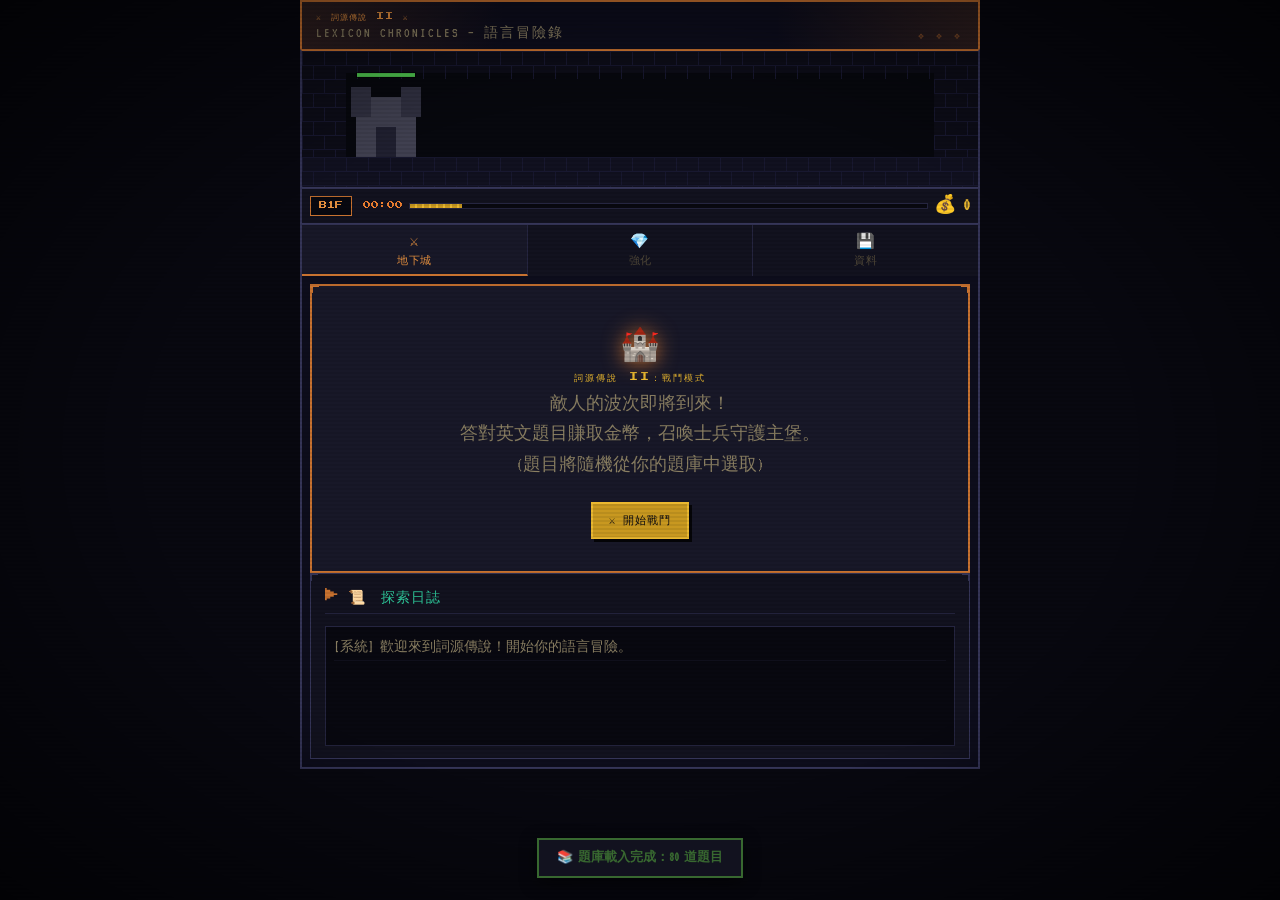
==== commit 0769dc1a: "03200216-完成存檔與初步題庫功能" ====
--- a/LexiconChronicles2.html
+++ b/LexiconChronicles2.html
@@ -76,7 +76,7 @@
         </div>
 
         <div class="btn-row" style="justify-content:center">
-          <button class="btn btn-gold" onclick="dQlv='all';dQmd='mixed';startDungeon()">⚔️ 開始戰鬥</button>
+          <button class="btn btn-gold" onclick="dQlv='all';startDungeon()">⚔️ 開始戰鬥</button>
         </div>
       </div>
 
@@ -133,7 +133,7 @@
             🧙 魔法 ($100)<br><small style="font-size:8px;">🔥</small>
           </button>
           <button class="btn btn-sm btn-gray el-fire" id="btn-summon-reaper" onclick="summonSoldier('reaper')" title="死神: 火屬性，範圍高傷">
-            Grim 死神 ($350)<br><small style="font-size:8px;">🔥</small>
+            👻 死神 ($350)<br><small style="font-size:8px;">🔥</small>
           </button>
           <button class="btn btn-sm btn-gray el-fire" id="btn-summon-knight" onclick="summonSoldier('knight')" title="騎士: 火屬性，高防禦坦克">
             🐎 騎士 ($500)<br><small style="font-size:8px;">🔥</small>
@@ -205,8 +205,8 @@
       <div class="stats-grid">
         <div class="stat-box"><span class="stat-ico">🏰</span><div class="stat-info"><span class="stat-lbl">最深樓層</span><div class="stat-val" id="stat-total-floors">0</div></div></div>
         <div class="stat-box"><span class="stat-ico">⚔️</span><div class="stat-info"><span class="stat-lbl">總擊殺數</span><div class="stat-val" id="stat-total-kills">0</div></div></div>
-        <div class="stat-box"><span class="stat-ico">📚</span><div class="stat-info"><span class="stat-lbl">詞彙庫</span><div class="stat-val" id="h-vocab" style="color:var(--green2)">0</div></div></div>
-        <div class="stat-box"><span class="stat-ico">📝</span><div class="stat-info"><span class="stat-lbl">文法題庫</span><div class="stat-val" id="h-grammar" style="color:var(--blue2)">0</div></div></div>
+        <div class="stat-box" style="display:none"><span class="stat-ico">📚</span><div class="stat-info"><span class="stat-lbl">詞彙庫</span><div class="stat-val" id="h-vocab" style="color:var(--green2)">0</div></div></div>
+        <div class="stat-box"><span class="stat-ico">📝</span><div class="stat-info"><span class="stat-lbl">題庫總數</span><div class="stat-val" id="h-grammar" style="color:var(--blue2)">0</div></div></div>
         <div class="stat-box"><span class="stat-ico">💎</span><div class="stat-info"><span class="stat-lbl">持有寶石</span><div class="stat-val" id="stat-gems" style="color:var(--cyan2)">0</div></div></div>
       </div>
     </div>
@@ -233,67 +233,4 @@
 <script src="js/interface.js"></script>
 <script src="js/scripts.js"></script>
 
-<script>
-
-
-// ── Patch renderVocabQ：句子與選項都套 mkCW()，讓英文單字可點擊播音 ──
-// 用 DOMContentLoaded + setTimeout 確保所有 JS 都載入完畢後再覆寫
-window.addEventListener('load', function() {
-  // 再延遲一個 tick，確保 storage.js 的 initStorage() 也跑完
-  setTimeout(function patchVocab() {
-    if (typeof renderVocabQ !== 'function' || typeof mkCW !== 'function') {
-      setTimeout(patchVocab, 200);
-      return;
-    }
-    window.renderVocabQ = function(q) {
-      var others = shuffle(vWords.filter(function(w){ return w.id !== q.id && w.word !== q.word; })).slice(0, 3);
-      var opts = shuffle([q].concat(others));
-
-      var lvBadge = {
-        advanced:     '<span class="badge by">進階</span>',
-        intermediate: '<span class="badge bb">中級</span>',
-        beginner:     '<span class="badge bg">初級</span>'
-      };
-
-      // 句子中 ___ 以外部分都過 mkCW，讓英文單字可點擊
-      var parts = q.sentence.split('___');
-      var sentHtml = parts.map(function(p, i) {
-        return mkCW(p) + (i < parts.length - 1 ? '<span class="q-blank">&nbsp;&nbsp;&nbsp;&nbsp;&nbsp;&nbsp;</span>' : '');
-      }).join('');
-
-      var html = '<div class="q-head">⚔ 詞彙解密 ' + (lvBadge[q.level] || '') + '</div>'
-               + '<div class="q-text">' + sentHtml + '</div>';
-
-      // 選項按鈕：單字也過 mkCW
-      function makeOpt(o) {
-        var isCorrect = o.id === q.id ? '1' : '0';
-        var safeWord = o.word.replace(/\\/g, '\\\\').replace(/'/g, "\'");
-        var safeCorr = q.word.replace(/\\/g, '\\\\').replace(/'/g, "\'");
-        return '<button class="opt-btn"'
-             + ' data-word="' + esc(o.word) + '"'
-             + ' data-correct="' + isCorrect + '"'
-             + ' onclick="selDQ(this,\'vocab\',\'' + safeWord + '\',\'' + safeCorr + '\',event)">'
-             + mkCW(o.word)
-             + (o.pos ? ' <span>' + esc(o.pos) + '</span>' : '')
-             + '</button>';
-      }
-
-      if (hasRelic('relic_compass')) {
-        var done = false;
-        opts.forEach(function(o) {
-          if (o.id !== q.id && !done) { done = true; return; }
-          html += makeOpt(o);
-        });
-      } else {
-        html += opts.map(makeOpt).join('');
-      }
-
-      document.getElementById('dqcard').innerHTML = html;
-    };
-    console.log('[Patch] renderVocabQ patched with mkCW');
-  }, 300);
-});
-
-</script>
-
 </body>
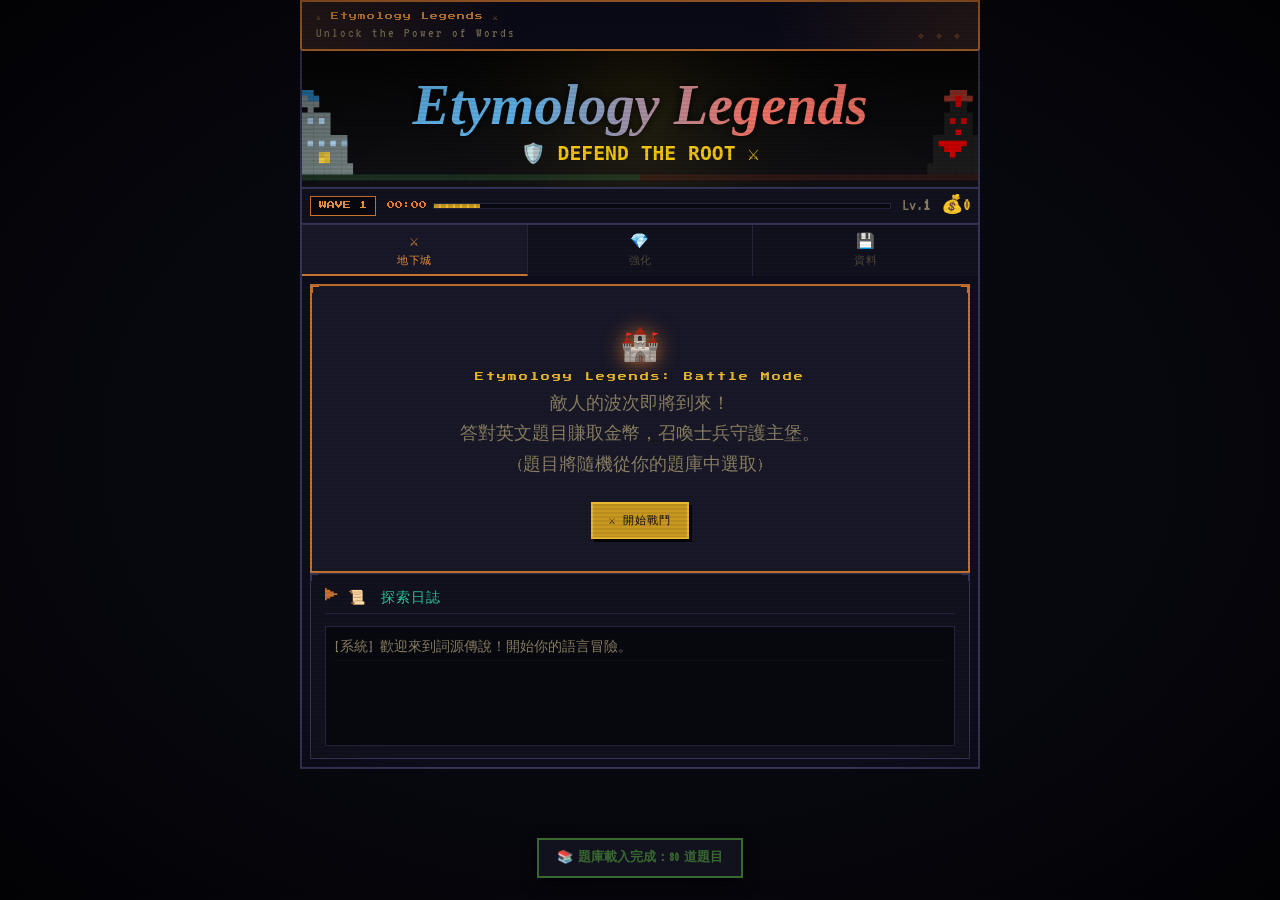
==== commit d862fbbf: "03231213-新封面" ====
--- a/LexiconChronicles2.html
+++ b/LexiconChronicles2.html
@@ -3,7 +3,7 @@
 <head>
 <meta charset="UTF-8">
 <meta name="viewport" content="width=device-width,initial-scale=1.0">
-<title>詞源傳說 II — LEXICON CHRONICLES</title>
+<title>Etymology Legends</title>
 
 <link rel="preconnect" href="https://fonts.googleapis.com">
 <link rel="preconnect" href="https://fonts.gstatic.com" crossorigin>
@@ -25,8 +25,8 @@
   <div class="game-title">
     <div class="title-row">
       <div>
-        <div class="title-px">⚔ 詞源傳說 II ⚔</div>
-        <div class="title-sub">LEXICON CHRONICLES — 語言冒險錄</div>
+        <div class="title-px">⚔ Etymology Legends ⚔</div>
+        <div class="title-sub">Unlock the Power of Words</div>
       </div>
     </div>
   </div>
@@ -42,7 +42,8 @@
     <span class="floor-chip" id="floor-chip">WAVE 1</span>
     <span id="wave-timer" style="font-family:var(--font-px); font-size:8px; color:var(--orange2); margin-left:5px">00:00</span>
     <div class="floor-track"><div class="floor-track-fill" id="floor-trk" style="width:0%"></div></div>
-    <span class="d-stat">💰 <strong id="exp-disp" style="color:var(--gold2)">0</strong></span>
+    <span class="d-stat" style="margin-left:5px">Lv.<strong id="plv-disp">1</strong></span>
+    <span class="d-stat" style="margin-left:5px">💰<strong id="exp-disp" style="color:var(--gold2)">0</strong></span>
   </div>
 
   <!-- MAIN TABS -->
@@ -68,7 +69,7 @@
       <div class="card" style="text-align:center;padding:1.75rem">
         <!-- Pixel dungeon entrance art -->
         <div style="font-family:var(--font-px);font-size:32px;margin-bottom:.5rem;color:var(--torch2);text-shadow:0 0 20px var(--torch)">🏰</div>
-        <div style="font-family:var(--font-px);font-size:9px;color:var(--gold2);margin-bottom:.3rem;letter-spacing:2px">詞源傳說 II：戰鬥模式</div>
+        <div style="font-family:var(--font-px);font-size:9px;color:var(--gold2);margin-bottom:.3rem;letter-spacing:2px">Etymology Legends: Battle Mode</div>
         <div style="font-family:var(--font-vt);font-size:18px;color:var(--text2);margin-bottom:1.2rem;line-height:1.7">
           敵人的波次即將到來！<br>
           答對英文題目賺取金幣，召喚士兵守護主堡。<br>
@@ -94,7 +95,7 @@
       <div style="display:flex; justify-content:space-between; align-items:center; margin-bottom:4px; padding:0 4px">
         <span id="dqpl" style="font-family:var(--font-px); font-size:8px; color:var(--gold2)">Q1</span>
         <div style="flex:1; margin:0 10px; height:6px; background:var(--bg); border:1px solid var(--border); overflow:hidden">
-          <div id="dqpf" style="width:0%; height:100%; background:var(--gold)"></div>
+          <div id="dqpf" style="height:100%; background:var(--gold)"></div>
         </div>
         <div style="font-family:var(--font-px); font-size:6px; color:var(--text2)">
           ✅<span id="dqc">0</span> ❌<span id="dqw">0</span>
@@ -105,41 +106,41 @@
       <div class="card" style="margin-bottom:8px; padding:8px">
         <div class="q-head" style="margin-bottom:5px">🛡️ 召喚士兵</div>
         <div class="btn-row" style="justify-content:space-around; gap: 4px;">
-          <button class="btn btn-sm btn-gray el-earth" id="btn-summon-warrior" onclick="summonSoldier('warrior')" title="戰士: 地屬性，基礎近戰">
+          <button class="btn btn-sm btn-gray el-earth" id="btn-summon-warrior" onclick="summonSoldier('warrior')" title="戰士 (T1): 地屬性，基礎近戰">
             🗡️ 戰士 ($100)<br><small style="font-size:8px;">🌿</small>
           </button>
-          <button class="btn btn-sm btn-gray el-earth" id="btn-summon-skeleton" onclick="summonSoldier('skeleton')" title="骨骸戰士: 地屬性，高攻擊力">
-            💀 骨骸 ($150)<br><small style="font-size:8px;">🌿</small>
-          </button>
-          <button class="btn btn-sm btn-gray el-earth" id="btn-summon-paladin" onclick="summonSoldier('paladin')" title="聖騎士: 地屬性，高生命值">
-            🛡️ 聖騎 ($400)<br><small style="font-size:8px;">🌿</small>
-          </button>
-          <button class="btn btn-sm btn-gray el-earth" id="btn-summon-hero" onclick="summonSoldier('hero')" title="英雄: 地屬性，全能強者">
-            ✨ 英雄 ($800)<br><small style="font-size:8px;">🌿</small>
-          </button>
-          <button class="btn btn-sm btn-gray el-water" id="btn-summon-archer" onclick="summonSoldier('archer')" title="弓箭手: 水屬性，遠程射手">
+          <button class="btn btn-sm btn-gray el-earth" id="btn-summon-rock_thrower" onclick="summonSoldier('rock_thrower')" title="投石者 (T2): 地屬性，遠程攻擊">
+            🪨 投石 ($250)<br><small style="font-size:8px;">🌿</small>
+          </button>
+          <button class="btn btn-sm btn-gray el-earth" id="btn-summon-paladin" onclick="summonSoldier('paladin')" title="聖騎士 (T3): 地屬性，高生命坦克">
+            🛡️ 聖騎 ($450)<br><small style="font-size:8px;">🌿</small>
+          </button>
+          <button class="btn btn-sm btn-gray el-earth" id="btn-summon-hero" onclick="summonSoldier('hero')" title="大地英雄 (T4): 地屬性，終極單位">
+            ✨ 英雄 ($750)<br><small style="font-size:8px;">🌿</small>
+          </button>
+          <button class="btn btn-sm btn-gray el-water" id="btn-summon-archer" onclick="summonSoldier('archer')" title="弓箭手 (T1): 水屬性，遠程射手">
             🏹 弓手 ($100)<br><small style="font-size:8px;">💧</small>
           </button>
-          <button class="btn btn-sm btn-gray el-water" id="btn-summon-assassin" onclick="summonSoldier('assassin')" title="刺客: 水屬性，極高速度與爆發">
+          <button class="btn btn-sm btn-gray el-water" id="btn-summon-assassin" onclick="summonSoldier('assassin')" title="刺客 (T2): 水屬性，高速爆發">
             🔪 刺客 ($250)<br><small style="font-size:8px;">💧</small>
           </button>
-          <button class="btn btn-sm btn-gray el-water" id="btn-summon-ghost" onclick="summonSoldier('ghost')" title="幽靈刺客: 水屬性，快速穿透">
-            👻 幽靈 ($400)<br><small style="font-size:8px;">💧</small>
-          </button>
-          <button class="btn btn-sm btn-gray el-water" id="btn-summon-cleric" onclick="summonSoldier('cleric')" title="牧師: 水屬性，輔助型">
-            ⚕️ 牧師 ($500)<br><small style="font-size:8px;">💧</small>
-          </button>
-          <button class="btn btn-sm btn-gray el-fire" id="btn-summon-mage" onclick="summonSoldier('mage')" title="魔法師: 火屬性，遠程魔法傷害">
+          <button class="btn btn-sm btn-gray el-water" id="btn-summon-ghost" onclick="summonSoldier('ghost')" title="幽靈刺客 (T3): 水屬性，快速近戰">
+            👻 幽靈 ($450)<br><small style="font-size:8px;">💧</small>
+          </button>
+          <button class="btn btn-sm btn-gray el-water" id="btn-summon-cleric" onclick="summonSoldier('cleric')" title="大主祭 (T4): 水屬性，遠程高傷">
+            ⚕️ 主祭 ($750)<br><small style="font-size:8px;">💧</small>
+          </button>
+          <button class="btn btn-sm btn-gray el-fire" id="btn-summon-mage" onclick="summonSoldier('mage')" title="魔法師 (T1): 火屬性，遠程魔法">
             🧙 魔法 ($100)<br><small style="font-size:8px;">🔥</small>
           </button>
-          <button class="btn btn-sm btn-gray el-fire" id="btn-summon-reaper" onclick="summonSoldier('reaper')" title="死神: 火屬性，範圍高傷">
-            👻 死神 ($350)<br><small style="font-size:8px;">🔥</small>
-          </button>
-          <button class="btn btn-sm btn-gray el-fire" id="btn-summon-knight" onclick="summonSoldier('knight')" title="騎士: 火屬性，高防禦坦克">
-            🐎 騎士 ($500)<br><small style="font-size:8px;">🔥</small>
-          </button>
-          <button class="btn btn-sm btn-gray el-fire" id="btn-summon-dragonlord" onclick="summonSoldier('dragonlord')" title="龍領主: 火屬性，終極強者">
-            🐉 龍領 ($1000)<br><small style="font-size:8px;">🔥</small>
+          <button class="btn btn-sm btn-gray el-fire" id="btn-summon-reaper" onclick="summonSoldier('reaper')" title="死神 (T2): 火屬性，近戰收割">
+            💀 死神 ($250)<br><small style="font-size:8px;">🔥</small>
+          </button>
+          <button class="btn btn-sm btn-gray el-fire" id="btn-summon-knight" onclick="summonSoldier('knight')" title="烈焰騎士 (T3): 火屬性，攻防一體">
+            🐎 騎士 ($450)<br><small style="font-size:8px;">🔥</small>
+          </button>
+          <button class="btn btn-sm btn-gray el-fire" id="btn-summon-dragonlord" onclick="summonSoldier('dragonlord')" title="龍領主 (T4): 火屬性，終極破壞">
+            🐉 龍領 ($750)<br><small style="font-size:8px;">🔥</small>
           </button>
         </div>
         <div style="font-size:9px; color:var(--text3); text-align:center; margin-top:5px">
@@ -182,6 +183,11 @@
         <div style="font-size:12px; color:var(--text3)">可用寶石點數</div>
       </div>
       
+      <div class="lvl-group" style="justify-content: center; margin-bottom: 15px;">
+        <button class="lvl-btn on" id="tab-up-earth" onclick="renderUpgradeMenu('EARTH')">🌿 地屬性</button>
+        <button class="lvl-btn" id="tab-up-water" onclick="renderUpgradeMenu('WATER')">💧 水屬性</button>
+        <button class="lvl-btn" id="tab-up-fire" onclick="renderUpgradeMenu('FIRE')">🔥 火屬性</button>
+      </div>
       <div id="upgrade-list" class="upgrade-grid">
         <!-- 強化項目與士兵屬性預覽將整合在此處渲染 -->
       </div>
@@ -190,25 +196,43 @@
 
   <!-- ════════ DATA TAB ════════ -->
   <div id="mod-data" class="section">
-
-    <div class="card">
-      <div class="card-title" style="color:var(--gold2)">💾 存檔管理</div>
-      <div class="btn-row" style="justify-content:center;gap:8px;flex-wrap:wrap">
-        <button class="btn btn-blue"  onclick="exportData()">📤 匯出存檔</button>
-        <button class="btn btn-green" onclick="importData ? importData() : alert('功能開發中')">📥 匯入存檔</button>
-        <button class="btn btn-red"   onclick="resetData()">🗑️ 刪除存檔</button>
-      </div>
-    </div>
 
     <div class="card">
       <div class="card-title" style="color:var(--cyan2)">📊 遊戲統計</div>
       <div class="stats-grid">
-        <div class="stat-box"><span class="stat-ico">🏰</span><div class="stat-info"><span class="stat-lbl">最深樓層</span><div class="stat-val" id="stat-total-floors">0</div></div></div>
-        <div class="stat-box"><span class="stat-ico">⚔️</span><div class="stat-info"><span class="stat-lbl">總擊殺數</span><div class="stat-val" id="stat-total-kills">0</div></div></div>
-        <div class="stat-box" style="display:none"><span class="stat-ico">📚</span><div class="stat-info"><span class="stat-lbl">詞彙庫</span><div class="stat-val" id="h-vocab" style="color:var(--green2)">0</div></div></div>
+
         <div class="stat-box"><span class="stat-ico">📝</span><div class="stat-info"><span class="stat-lbl">題庫總數</span><div class="stat-val" id="h-grammar" style="color:var(--blue2)">0</div></div></div>
         <div class="stat-box"><span class="stat-ico">💎</span><div class="stat-info"><span class="stat-lbl">持有寶石</span><div class="stat-val" id="stat-gems" style="color:var(--cyan2)">0</div></div></div>
       </div>
+
+      <div class="card" style="margin-top:10px; background:rgba(0,0,0,0.2)">
+        <div class="card-title" style="font-size:12px; color:var(--gold)">👑 領主進度與戰鬥機制</div>
+        <div style="font-size:13px; color:var(--text2); line-height:1.6">
+          <div style="display:grid; grid-template-columns: 1fr 1fr; gap: 8px; margin-bottom:10px">
+            <div class="stat-mini-box">
+              <div class="stat-mini-lbl">🎖️ 當前等級</div>
+              <div class="stat-mini-val" id="detail-lv">1</div>
+            </div>
+            <div class="stat-mini-box">
+              <div class="stat-mini-lbl">📈 經驗值</div>
+              <div class="stat-mini-val" id="detail-exp">0 / 0</div>
+            </div>
+            <div class="stat-mini-box">
+              <div class="stat-mini-lbl">💰 答對賞金</div>
+              <div class="stat-mini-val" id="detail-reward">0</div>
+            </div>
+            <div class="stat-mini-box">
+              <div class="stat-mini-lbl">💔 答錯懲罰</div>
+              <div class="stat-mini-val" id="detail-penalty">0</div>
+            </div>
+          </div>
+          <p style="margin-bottom:5px">💡 <strong style="color:var(--gold2)">成長機制：</strong>領主等級越高，答對英文題目時獲得的金幣就越多（50 + 等級×5），讓您能更快速召喚強力單位。然而，答錯時主堡受到的傷害也會隨等級提升（20 + 等級×5）。</p>
+          <p>🛡️ <strong style="color:var(--cyan2)">守護城堡：</strong>妥善利用金幣召喚不同屬性的士兵。地、水、火三屬性間存在克制關係，正確的戰略佈署才是獲勝關鍵。</p>
+        </div>
+      </div>
+      
+      <!-- 新增詳細統計容器 -->
+      <div id="new-stats-container"></div>
     </div>
 
     <div class="card">
--- a/css/styles.css
+++ b/css/styles.css
@@ -385,12 +385,12 @@
 .define-box,
 .dialogue-box {
   font-family: var(--font-vt) !important;
-  font-size: 22px !important; /* 縮小字體 */
+  font-size: 20px !important; /* 縮小字體 */
   color: var(--title) !important;
   font-style: normal !important;
   font-weight: normal !important;
-  line-height: 1.4 !important; /* 縮小行高 */
-  margin-bottom: 6px !important; /* 縮小間距 */
+  line-height: 1.2 !important; /* 縮小行高 */
+  margin-bottom: 4px !important; /* 縮小間距 */
   /* 清除 dungeon.js 加上的各種 background / border / padding / border-radius */
   background: transparent !important;
   border: none !important;
@@ -399,6 +399,11 @@
   text-align: left !important;
 }
 
+/* 確保所有題目相關內容都不會有粗體 */
+#dqcard, #dqcard *, .q-card, .q-card * {
+  font-weight: 400 !important;
+}
+
 /* 詞彙填空底線 */
 .q-blank {
   display: inline-block; min-width: 72px;
@@ -409,11 +414,11 @@
 /* 對話題的每行文字也統一 */
 .chat-msg {
   font-family: var(--font-vt) !important;
-  font-size: 24px !important;
+  font-size: 20px !important;
   color: var(--title) !important;
   font-style: normal !important;
   font-weight: normal !important;
-  line-height: 1.5 !important;
+  line-height: 1.2 !important;
   margin-bottom: 2px;
 }
 /* prompt 行（B: Select...）稍微暗一點就夠了 */
@@ -421,20 +426,47 @@
 
 /* 選項按鈕 — 所有題型完全相同 */
 .opt-btn {
-  display: block; width: 100%; padding: 8px 12px; margin-bottom: 4px; /* 縮小 padding 和 margin */
+  display: block; width: 100%; padding: 6px 10px; margin-bottom: 2px; /* 縮小 padding 和 margin */
   background: var(--panel2); color: var(--title); border: 1px solid var(--border);
-  font-family: var(--font-vt) !important; font-size: 22px !important; /* 縮小字體 */
+  font-family: var(--font-vt) !important; font-size: 20px !important; /* 縮小字體 */
+  font-weight: normal !important; /* 確保選項文字不粗體 */
   text-align: left; cursor: pointer;
-  box-shadow: 2px 2px 0 rgba(0,0,0,.6); line-height: 1.3; transition: none;
+  box-shadow: 2px 2px 0 rgba(0,0,0,.6); line-height: 1.2; transition: none;
+  
+  /* 移除點擊或 TTS 朗讀時產生的反白背景色 */
+  user-select: none;
+  outline: none;
+  -webkit-tap-highlight-color: transparent;
+}
+
+.opt-btn::selection, .opt-btn *::selection {
+  background: transparent;
+}
+/* 強制選項中所有文字顏色一致，預設為淡金色 (var(--text2)) */
+.opt-btn, .opt-btn .cw, .opt-btn * {
+  color: var(--text2) !important;
+  opacity: 1 !important;
 }
 .opt-btn:hover:not(:disabled) {
-  background: var(--panel3); border-color: var(--torch); color: var(--title);
+  background: var(--panel3); border-color: var(--torch);
   transform: translateX(3px);
 }
 .opt-btn:disabled { cursor: not-allowed; }
-.opt-btn.correct { background:rgba(56,104,48,.3)!important; border-color:var(--green2)!important; color:var(--green2)!important; }
+
+/* 正確狀態：所有文字變綠 */
+.opt-btn.correct, .opt-btn.correct *, .opt-btn.correct .cw {
+  background: rgba(56,104,48,.3) !important;
+  border-color: var(--green2) !important;
+  color: var(--green2) !important;
+}
 .opt-btn.correct::before { content:'✔ '; }
-.opt-btn.wrong   { background:rgba(192,32,48,.3)!important; border-color:var(--red2)!important; color:var(--red2)!important; }
+
+/* 錯誤狀態：所有文字變紅 */
+.opt-btn.wrong, .opt-btn.wrong *, .opt-btn.wrong .cw {
+  background: rgba(192,32,48,.3) !important;
+  border-color: var(--red2) !important;
+  color: var(--red2) !important;
+}
 .opt-btn.wrong::before   { content:'✖ '; }
 
 /* 文法選項的 A. B. C. D. 標籤：dungeon.js 用 <strong style="color:var(--cyan)">
@@ -442,8 +474,16 @@
 .opt-btn strong {
   font-weight: normal !important;
   font-family: var(--font-vt) !important;
-  font-size: 22px !important; /* 縮小字體 */
+  font-size: 20px !important; /* 縮小字體 */
   color: var(--text2) !important;  /* 淡一點，讓選項內容更突出 */
+}
+
+/* 文法選項的 A. B. C. D. 標籤 */
+.opt-label {
+  font-family: var(--font-vt) !important;
+  font-size: 20px !important;
+  color: var(--cyan) !important;
+  font-weight: normal !important; /* 確保不粗體 */
 }
 
 /* 詞性標籤 [noun] [verb] 等（詞彙題） */
@@ -567,7 +607,54 @@
 /* ══════════════
    STATS GRID
 ══════════════ */
-.stats-grid { display:grid; grid-template-columns:repeat(auto-fill,minmax(140px,1fr)); gap:8px; }
+.stats-grid { display:grid; grid-template-columns:repeat(auto-fill,minmax(140px,1fr)); gap:8px; margin-bottom: 20px; }
+
+/* New Stats Styles */
+.stats-group {
+  margin-top: 15px;
+  padding-top: 15px;
+  border-top: 1px solid var(--border);
+}
+
+.stats-group-title {
+  font-family: var(--font-px);
+  font-size: 9px;
+  color: var(--gold2);
+  margin-bottom: 10px;
+  letter-spacing: 1px;
+}
+
+.stats-grid-mini {
+  display: grid;
+  grid-template-columns: repeat(2, 1fr);
+  gap: 8px;
+}
+
+.stat-mini-box {
+  background: rgba(255, 255, 255, 0.03);
+  border-left: 2px solid var(--cyan);
+  padding: 6px 10px;
+  display: flex;
+  flex-direction: column;
+}
+
+.stat-mini-lbl {
+  font-size: 11px;
+  color: var(--text2);
+  margin-bottom: 2px;
+}
+
+.stat-mini-val {
+  font-family: var(--font-vt);
+  font-size: 18px;
+  color: var(--text);
+}
+
+.stat-mini-val small {
+  font-size: 12px;
+  color: var(--text3);
+  margin-left: 4px;
+}
 .stat-box {
   background: var(--bg);
   border: 1px solid var(--border);
@@ -650,6 +737,7 @@
   position:fixed; inset:0; background:rgba(0,0,0,.92);
   display:none; align-items:center; justify-content:center; z-index:400;
 }
+.boss-ov { pointer-events: none; background: transparent; }
 .boss-ov.show,.dead-ov.show,.chest-ov.show,.lu-ov.show { display:flex; }
 
 .boss-box {
@@ -698,12 +786,11 @@
 .cw {
   color: inherit;           /* 跟周圍文字同色，不突兀 */
   cursor: pointer;
-  border-bottom: 1px dotted rgba(200,152,32,0.5);  /* 淡金色底線提示可點 */
+  border-bottom: none;      /* 移除底線，使外觀與普通文字一致 */
   transition: none;
 }
 .cw:hover {
-  color: var(--gold2);      /* hover 時才變金色 */
-  border-bottom-color: var(--gold2);
+  color: inherit;           /* 移除 hover 顏色變化，保持與普通文字一致 */
 }
 .tip-box { position:absolute; background:var(--panel); border:1px solid var(--torch); padding:5px 9px; font-family:var(--font-vt); font-size:15px; color:var(--text); white-space:nowrap; z-index:100; bottom:calc(100% + 6px); left:0; box-shadow:3px 3px 0 rgba(0,0,0,.7); }
 .tip-spk { background:none; border:none; cursor:pointer; padding:0 4px; font-size:13px; }
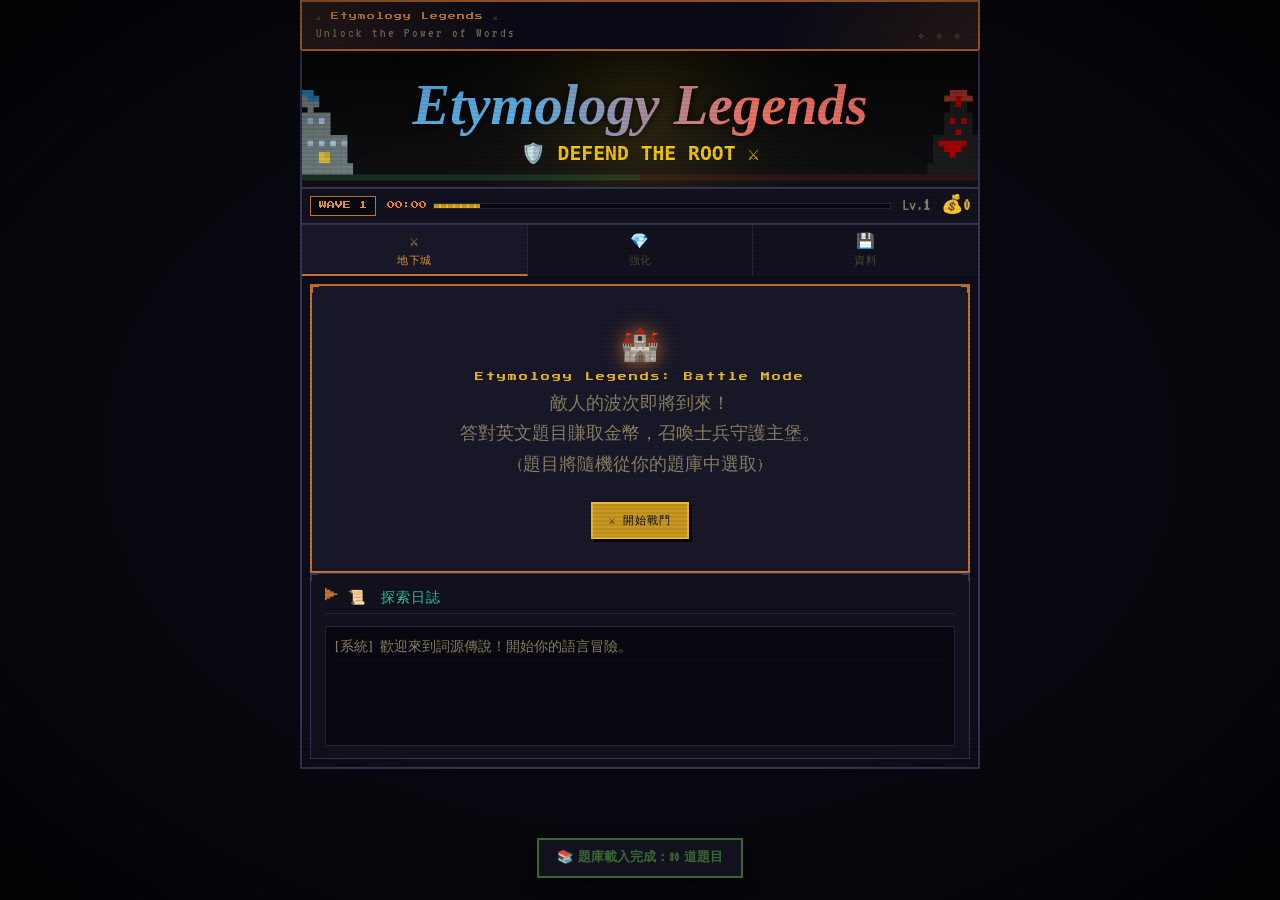
==== commit 8db958de: "03241044" ====
--- a/LexiconChronicles2.html
+++ b/LexiconChronicles2.html
@@ -144,7 +144,7 @@
           </button>
         </div>
         <div style="font-size:9px; color:var(--text3); text-align:center; margin-top:5px">
-          剋制：💧 > 🔥, 🔥 > 🌿, 🌿 > 💧 (傷害 200% / 50%)
+          剋制：💧 > 🔥 > 🌿 > 💧 (傷害 200% / 50%)
         </div>
       </div>
 
